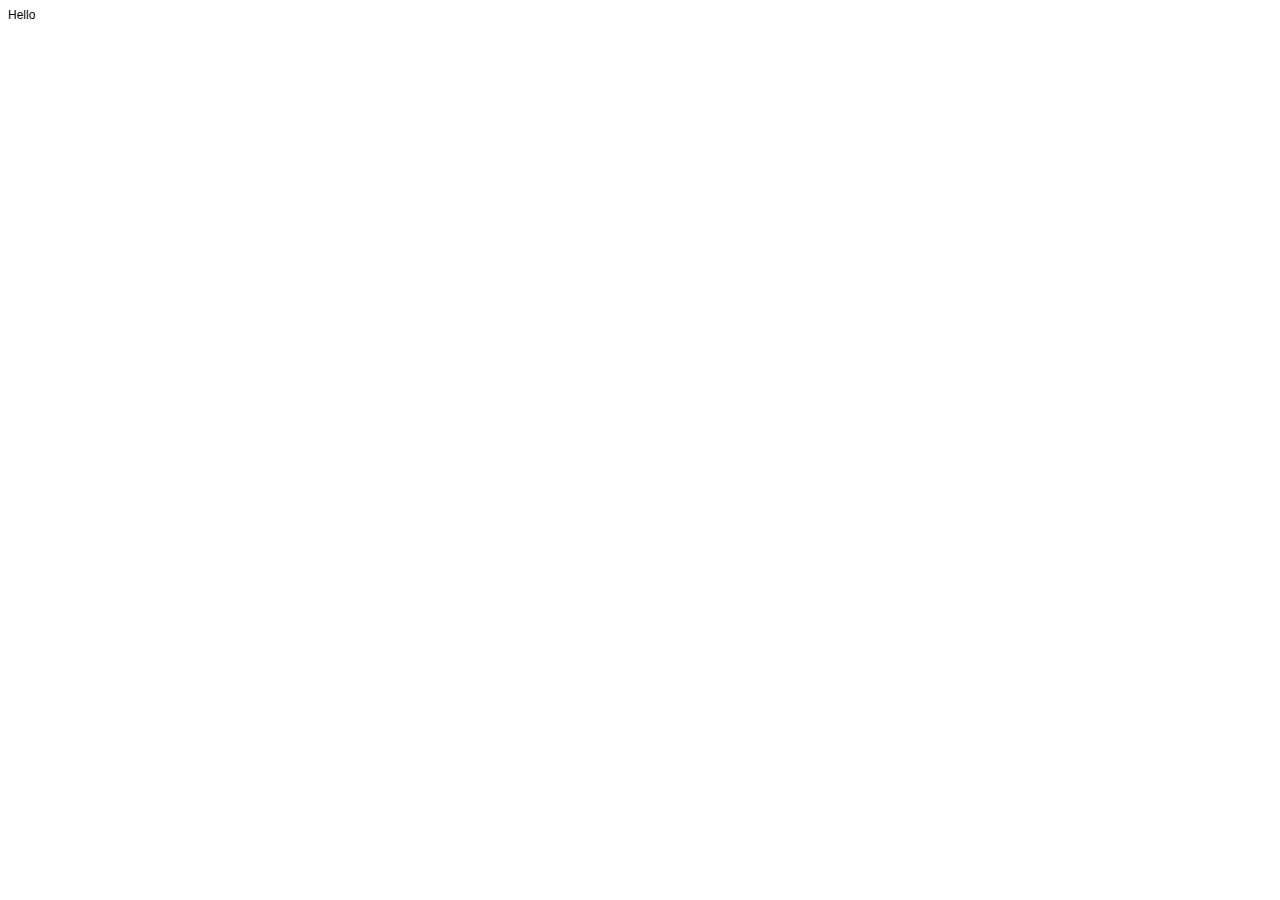
==== index.html @ a2839256 "Added hello" ====
<!DOCTYPE html PUBLIC "-//W3C//DTD HTML 4.01//EN" "http://www.w3.org/TR/html4/strict.dtd">
<html>
<head>
  <meta http-equiv="Content-Type" content="text/html; charset=utf-8">
  <meta http-equiv="Content-Style-Type" content="text/css">
  <title></title>
  <meta name="Generator" content="Cocoa HTML Writer">
  <meta name="CocoaVersion" content="1265.21">
  <style type="text/css">
    p.p1 {margin: 0.0px 0.0px 0.0px 0.0px; font: 12.0px Helvetica}
  </style>
</head>
<body>
<p class="p1">Hello</p>
</body>
</html>
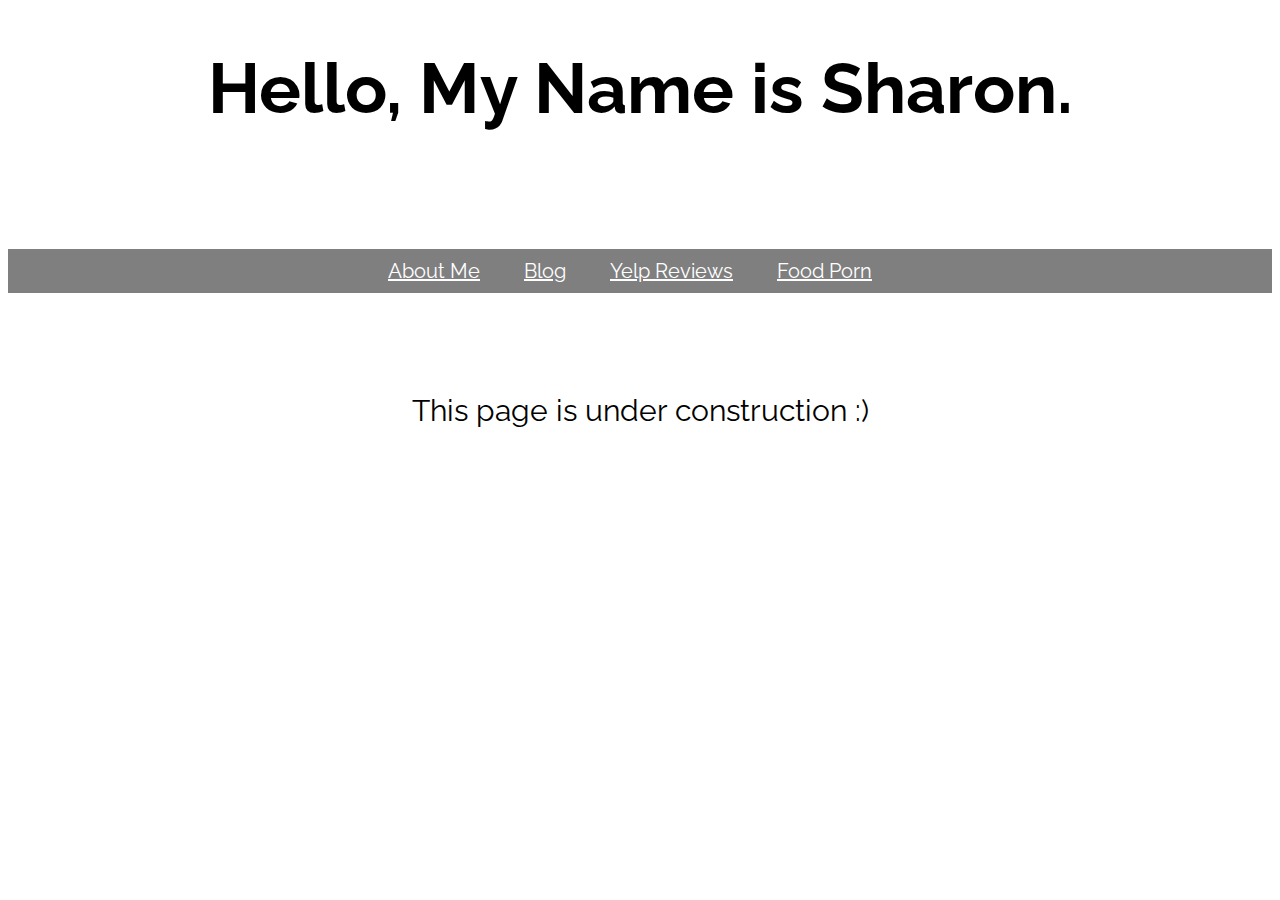
==== commit c163bc47: "The Big Version 1.0 aka under construction" ====
--- a/index.html
+++ b/index.html
@@ -1,16 +1,17 @@
 <!DOCTYPE html PUBLIC "-//W3C//DTD HTML 4.01//EN" "http://www.w3.org/TR/html4/strict.dtd">
-<html>
 <head>
-  <meta http-equiv="Content-Type" content="text/html; charset=utf-8">
-  <meta http-equiv="Content-Style-Type" content="text/css">
-  <title></title>
-  <meta name="Generator" content="Cocoa HTML Writer">
-  <meta name="CocoaVersion" content="1265.21">
-  <style type="text/css">
-    p.p1 {margin: 0.0px 0.0px 0.0px 0.0px; font: 12.0px Helvetica}
-  </style>
+<link href="css/index.css" rel="stylesheet">
+<link href='http://fonts.googleapis.com/css?family=Raleway' rel='stylesheet' type='text/css'>
 </head>
 <body>
-<p class="p1">Hello</p>
-</body>
-</html>
+  <header>
+    <h1>Hello, My Name is Sharon.</h1>
+    <ul>
+      <li><a href="#">About Me</a></li>
+      <li><a href="#">Blog</a></li>
+      <li><a href="#">Yelp Reviews</a></li>
+      <li><a href="#">Food Porn</a></li>
+    </ul>
+    <div>This page is under construction :)</div>
+  </header>
+</body>--- a/css/index.css
+++ b/css/index.css
@@ -0,0 +1,47 @@
+header {
+  text-align:center;
+  background-size: cover;
+  background-color: white;
+  color: black;
+  background: url("http://www.tacobell.com/static_files/TacoBell/StaticAssets/images/food/foodtypes/slider_tacos_fiery_2013.png");
+  background-repeat: no-repeat;
+  background-position: center;
+  }
+ul {
+  margin:120px 0px 0px 0px;
+  padding:10px;
+  background: rgba(0,0,0,0.5);
+  }
+li {
+  display: inline;
+  padding: 0px 30px 0px 10px;
+  }
+a {
+  color: white;
+  font-family: 'Raleway', sans-serif;
+  font-size: 20px;
+  }
+h1 {
+    font-size: 70px;
+    font-family: 'Raleway', sans-serif;
+  }
+img {
+    size: 50%;
+    margin: 40px 0px 0px 0px;
+    border: 7px solid white;
+    border-radius: 20px;
+  }
+div {
+	margin: 100px auto;
+	font-family: 'Raleway', sans-serif;
+	font-size: 30px;
+}
+@media (max-width: 900px) {
+      h1 {
+        font-size: 50px;
+        padding: 5px;
+      }
+      li {
+        padding: 5px;
+        display: block;
+      }
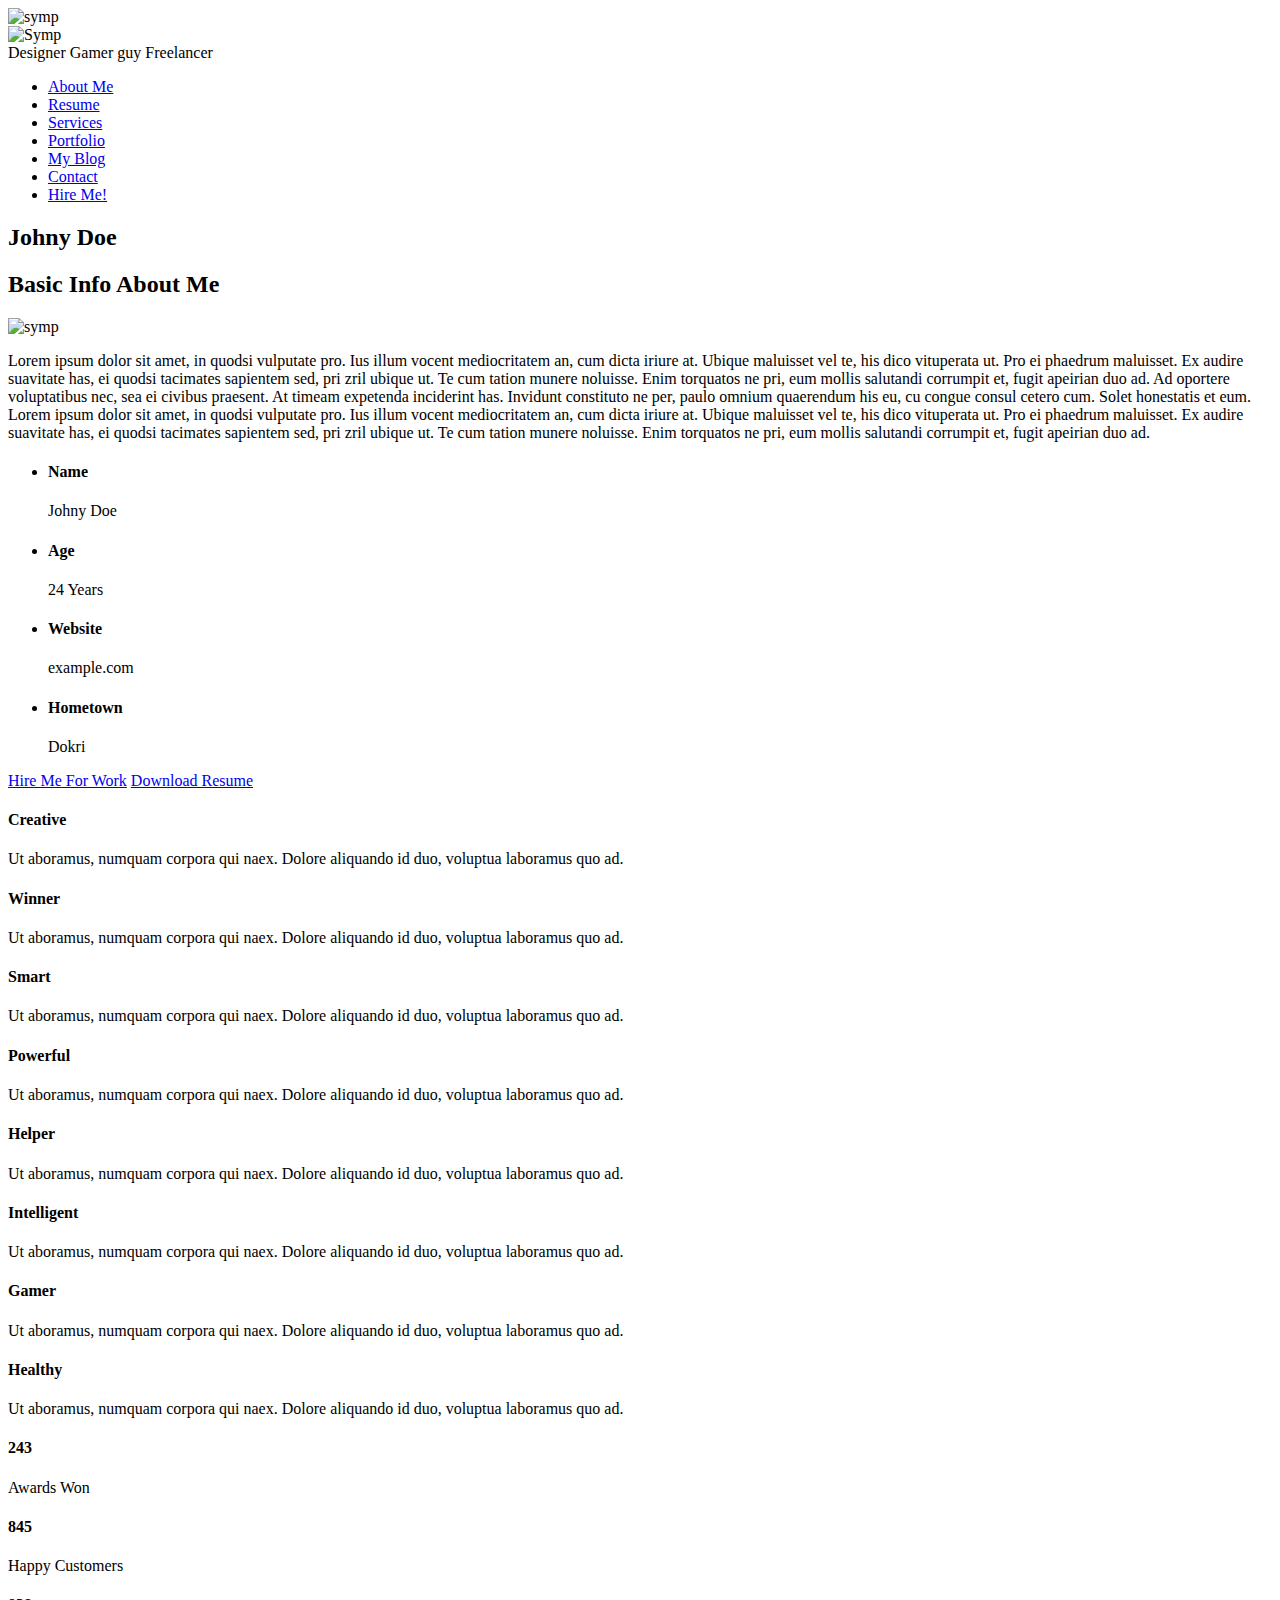
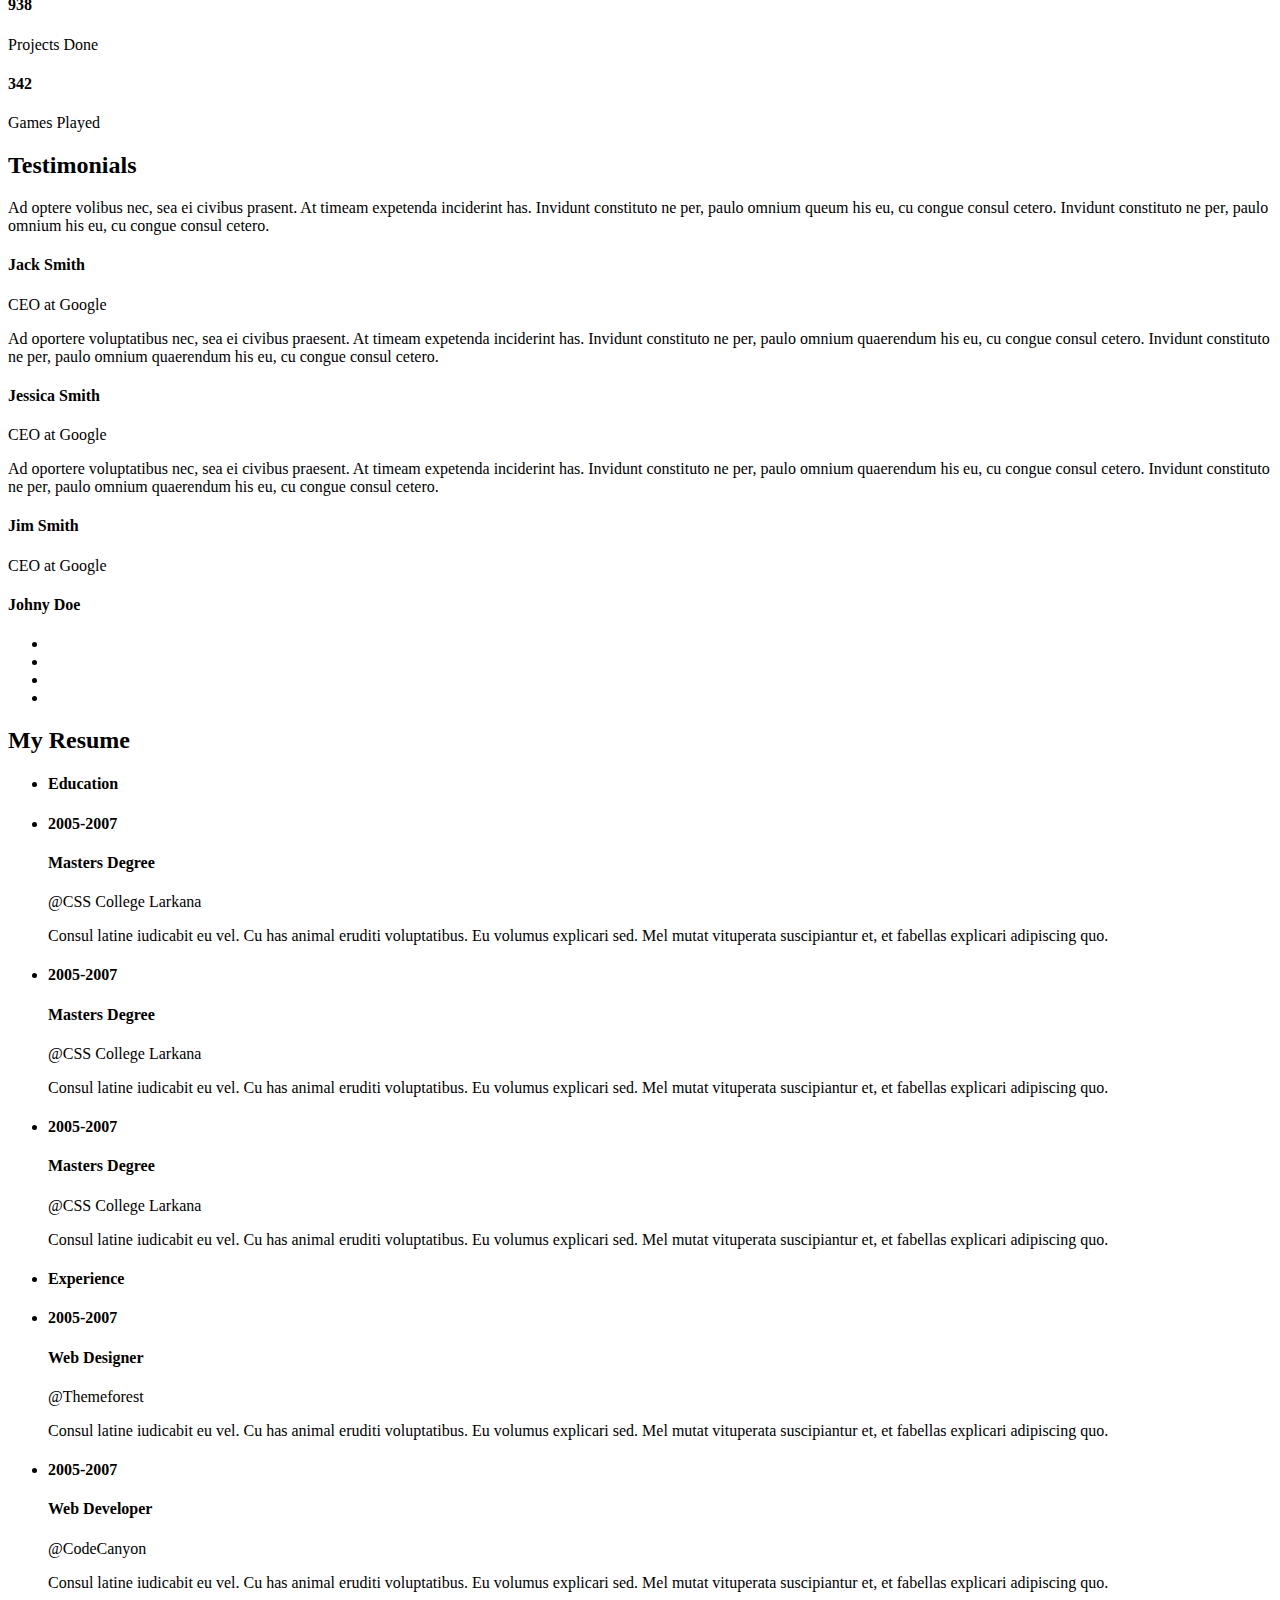
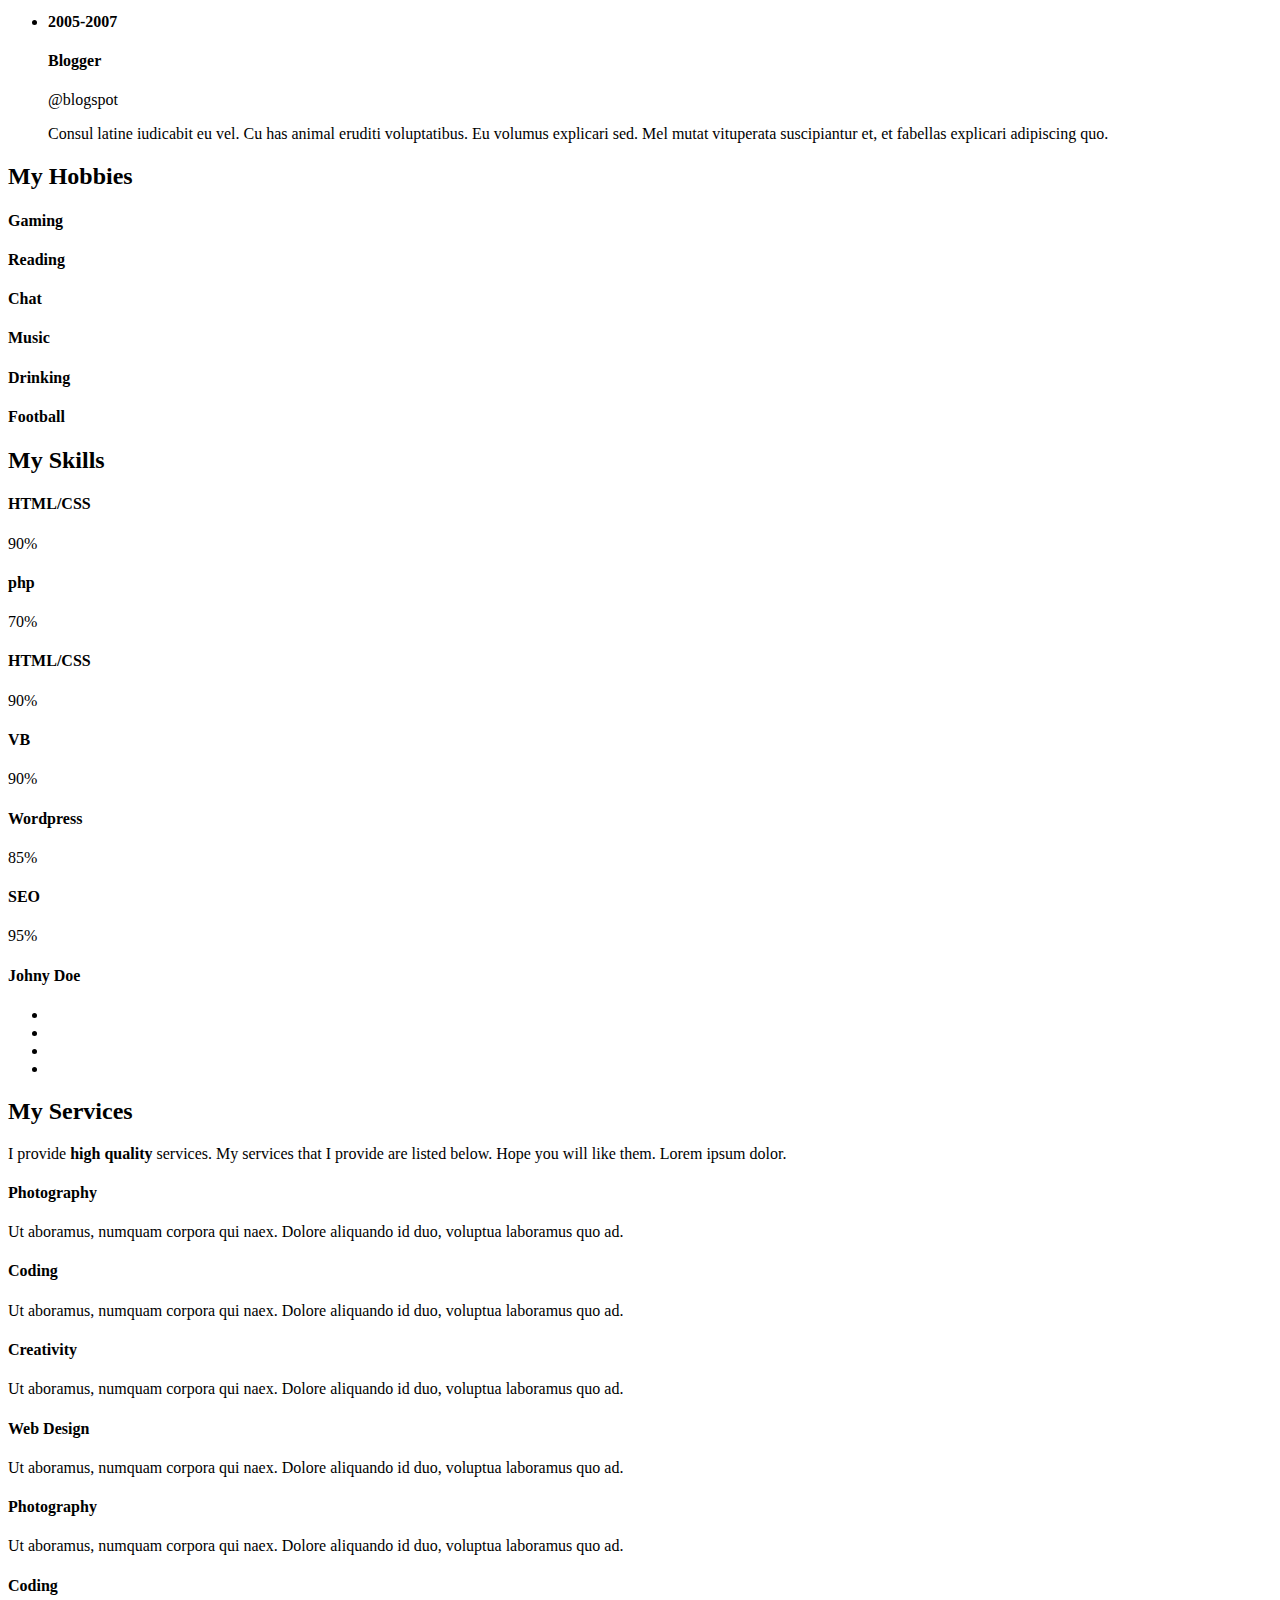
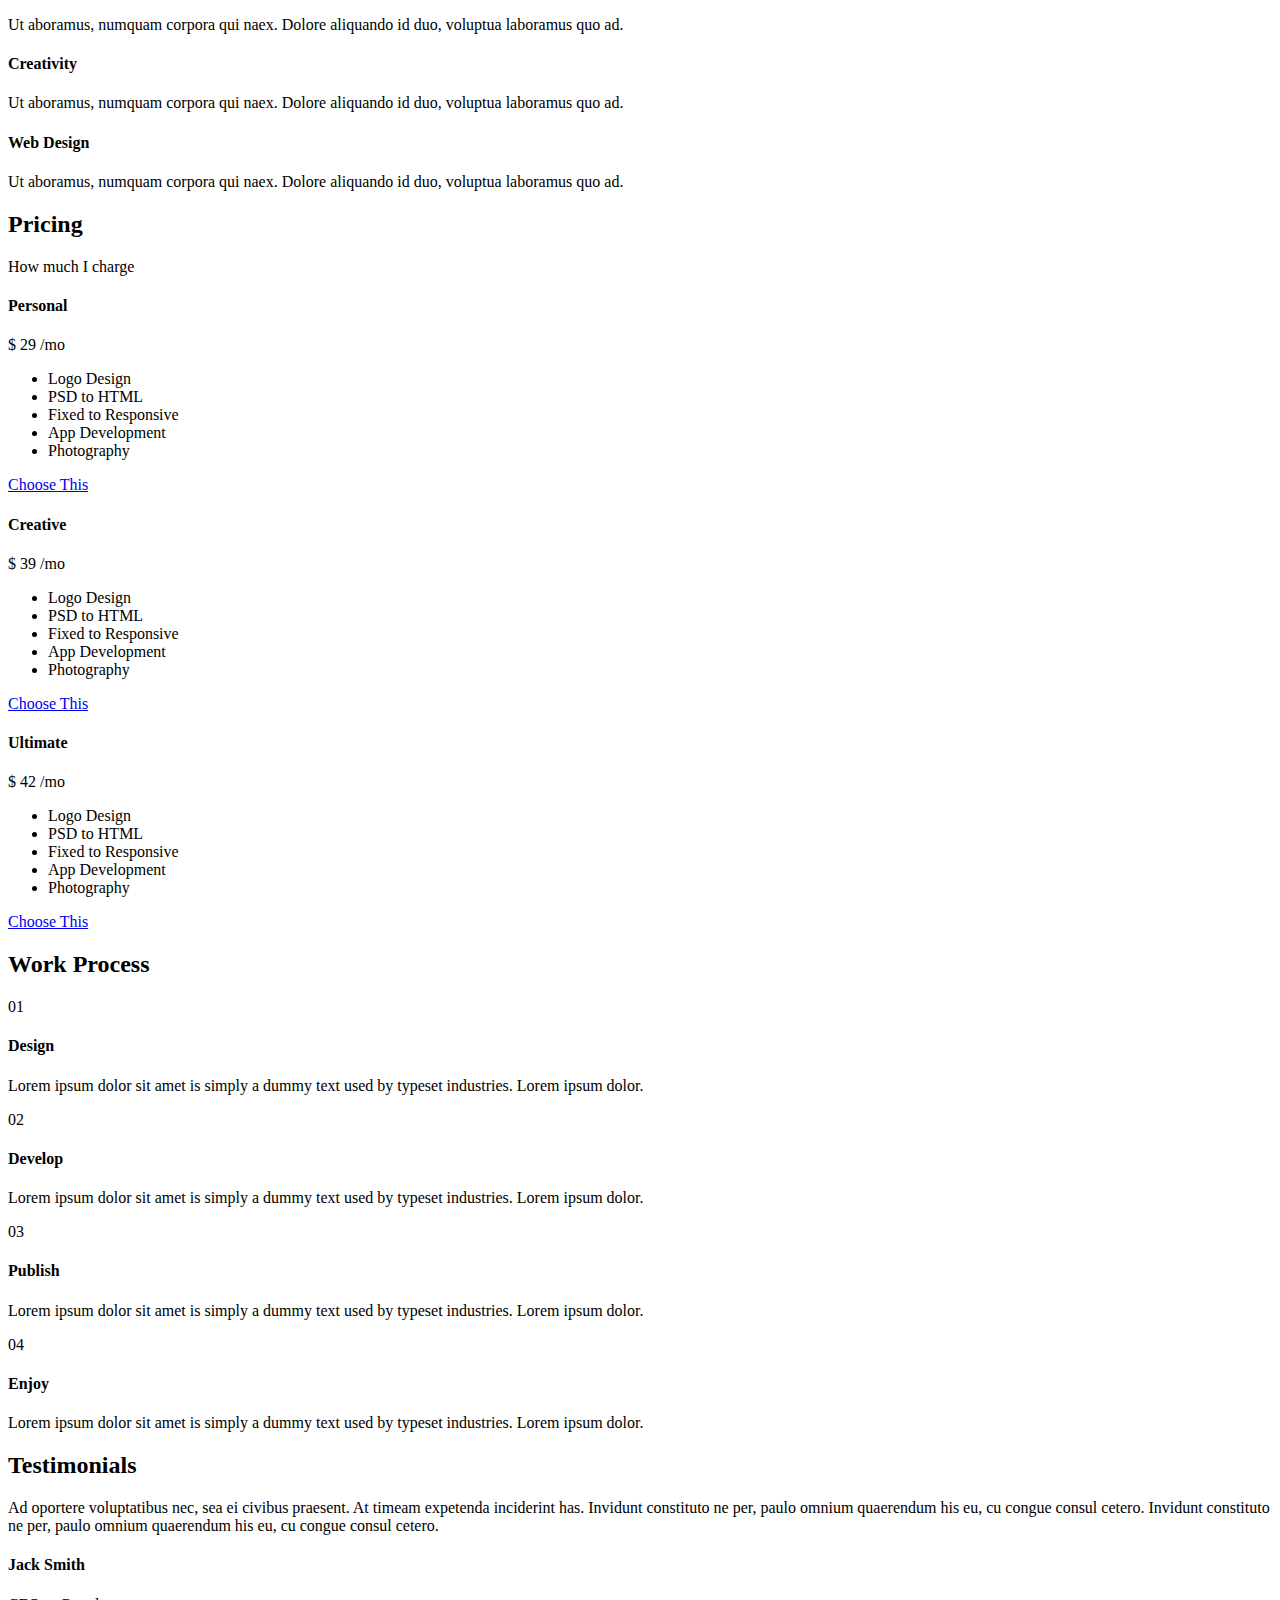
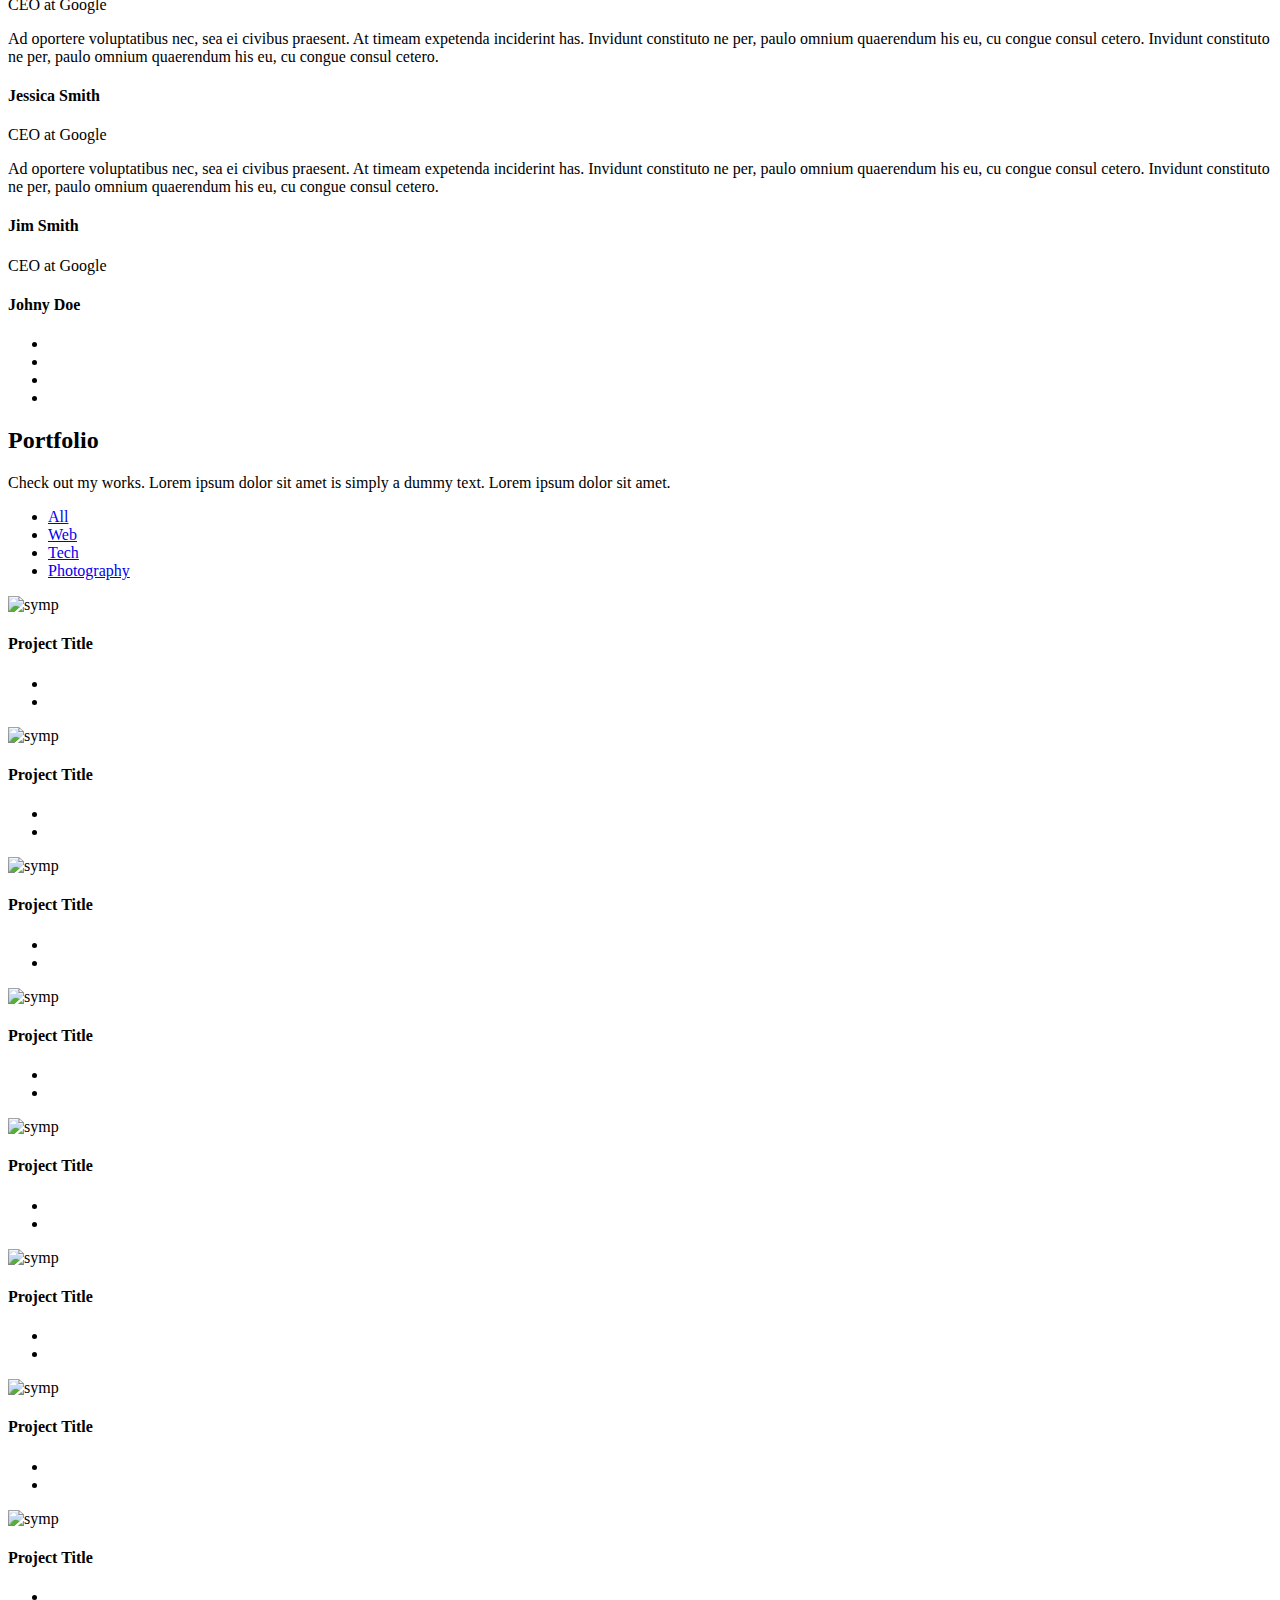
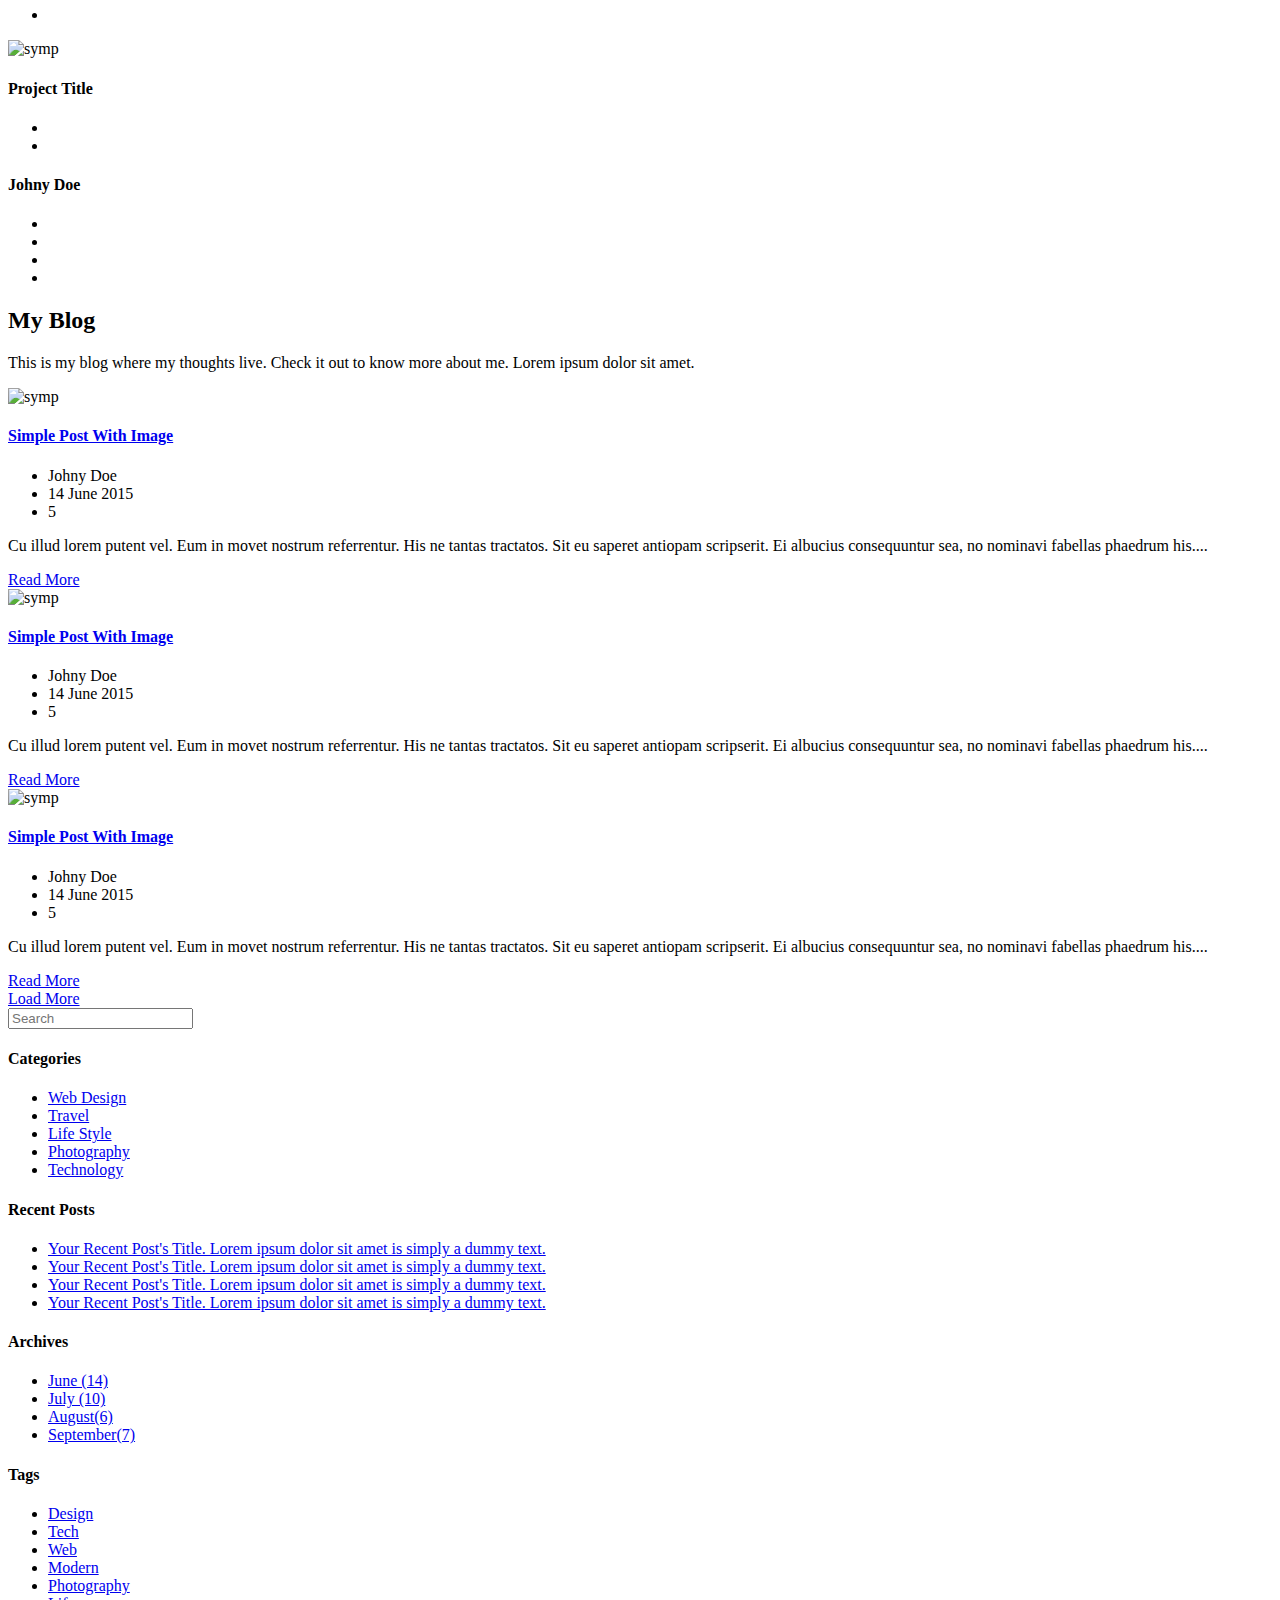
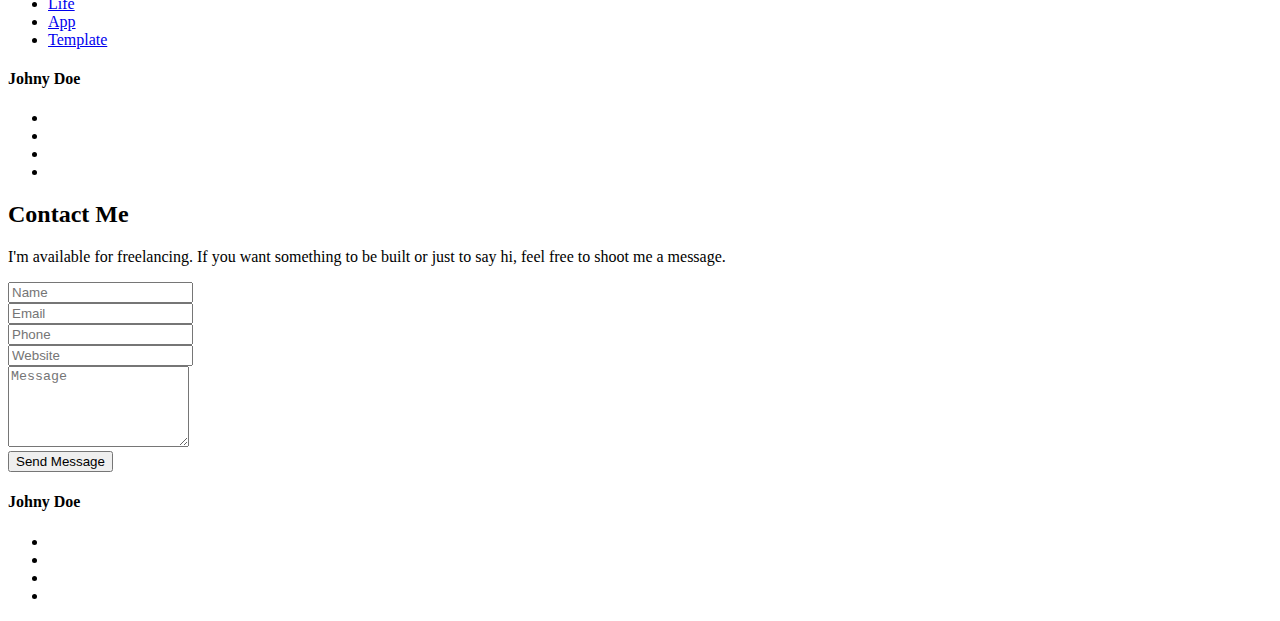
==== commit 349b5a23: "Add files via upload" ====
--- a/index.html
+++ b/index.html
@@ -1,17 +1,2586 @@
-<!DOCTYPE html PUBLIC "-//W3C//DTD HTML 4.01//EN" "http://www.w3.org/TR/html4/strict.dtd">
-<head>
-<link href="css/index.css" rel="stylesheet">
-<link href='http://fonts.googleapis.com/css?family=Raleway' rel='stylesheet' type='text/css'>
-</head>
-<body>
-  <header>
-    <h1>Hello, My Name is Sharon.</h1>
-    <ul>
-      <li><a href="#">About Me</a></li>
-      <li><a href="#">Blog</a></li>
-      <li><a href="#">Yelp Reviews</a></li>
-      <li><a href="#">Food Porn</a></li>
-    </ul>
-    <div>This page is under construction :)</div>
-  </header>
-</body>+<!DOCTYPE html>
+<html class='no-js' >
+	
+	<head>
+		<meta charset="utf-8">
+		<meta http-equiv="X-UA-Compatible" content="IE=edge">
+		<meta name="viewport" content="width=device-width, initial-scale=1">
+		<!-- The above 3 meta tags *must* come first in the head; any other head content must come *after* these tags -->
+	
+		
+		<title>Symp - Responsive One Page VCard/Resume HTML Template</title>
+		
+		<!--[if lt IE 9]>
+		  <script src="//html5shim.googlecode.com/svn/trunk/html5.js"></script>
+		<![endif]-->
+		
+		<link rel='stylesheet' type='text/css' href='bootstrap/css/bootstrap.min.css' >
+		<link rel='stylesheet' type='text/css' href='css/ionicons.min.css' >
+		
+		<link rel='stylesheet' type='text/css' href='css/owl.carousel.css' >
+		<link rel='stylesheet' type='text/css' href='css/owl.theme.css' >
+		<link rel='stylesheet' type='text/css' href='css/owl.transitions.css' >
+		<link rel='stylesheet' type='text/css' href='css/magnific-popup.css' >
+		<link rel='stylesheet' type='text/css' href='css/style.css' >
+		<link rel='stylesheet' type='text/css' href='css/color-default.css' >
+		
+		
+	</head>
+	
+	<body>
+		
+		<!--=============================================================================
+			Preloader
+		===============================================================================-->
+		<div id='preloader' >
+			<div class='loader' >
+				<img src='img/load.gif' alt='symp' >
+			</div>
+		</div>
+		
+		
+		
+		<!--=============================================================================
+			Main Wrapper
+		===============================================================================-->
+		<div id='wrapper' >
+			
+			<!--=============================================================================
+				Front Section
+			===============================================================================-->
+			<section class='front-section' >
+				
+				<div class='container' >
+					
+					
+					<div class='transition-mask' ></div>
+					
+					
+					<div class='front-person-img' >
+						
+						<!--person's image-->
+						<img src='img/man1.png' alt='Symp' >
+						<!--/person's image-->
+						
+					</div>
+					
+					<!--person's titles-->
+					<div class='front-person-titles' >
+						
+						<!--title1-->
+						<span class='t1' >
+							Designer
+						</span>
+						<!--/title1-->
+						
+						<!--title2-->
+						<span class='t2' >
+							Gamer guy
+						</span>
+						<!--/title2-->
+						
+						<!--title3-->
+						<span class='t3' >
+							Freelancer
+						</span>
+						<!--/title3-->
+						
+					</div>
+					<!--/person's titles-->
+					
+					<nav class='front-person-links' >
+						
+						<!--
+							navigation links, data-section attribute points towards the section with id to be opened. 
+						-->
+						
+						<ul>
+							
+							<li>
+								<a href='#' data-section='about' >About Me</a>
+							</li>
+							
+							<li>
+								<a href='#' data-section='resume' >Resume</a>
+							</li>
+							
+							<li>
+								<a href='#' data-section='services' >Services</a>
+							</li>
+							
+							<li>
+								<a href='#' data-section='portfolio' >Portfolio</a>
+							</li>
+							
+							<li>
+								<a href='#' data-section='blog' >My Blog</a>
+							</li>
+							
+							<li>
+								<a href='#' data-section='contact' >Contact</a>
+							</li>
+							
+							<li>
+								<a href='#' >Hire Me!</a>
+							</li>
+							
+						</ul>
+						
+					</nav>
+					
+					
+					
+					<div class='front-heading text-center' >
+						
+						<h2>
+							Johny Doe
+						</h2>
+						
+					
+						
+					</div>
+					
+					
+				</div>
+				
+			</section>
+			<!--=============================================================================
+				/Front Section
+			===============================================================================-->
+		
+			<!--=============================================================================
+				About Section
+			===============================================================================-->
+			<section id='about' class='about-section section' >
+				
+				<div class='basic-info section-block' >
+					
+					<div class='container' >
+					
+						<div class='section-header text-center' >
+							
+							<h2>Basic Info About Me</h2>
+							
+							<!--divider-->
+							<div class='divider-draft center' ></div>
+							<!--/divider-->
+							
+							
+						</div>
+						
+						<div class='row' >
+							
+							<div class='col-md-4' >
+								<div class='about-person-img' >
+									
+									<img src='img/man2.png' alt='symp'>
+									
+								</div>
+							
+							</div>
+							
+							
+							<div class='col-md-8 about-info' >
+								
+								
+								
+								
+								<p>
+									Lorem ipsum dolor sit amet, in quodsi vulputate pro. Ius illum vocent mediocritatem an, cum dicta iriure at. Ubique maluisset vel te, his dico vituperata ut. Pro ei phaedrum maluisset. Ex audire suavitate has, ei quodsi tacimates sapientem sed, pri zril ubique ut. Te cum tation munere noluisse. Enim torquatos ne pri, eum mollis salutandi corrumpit et, fugit apeirian duo ad. Ad oportere voluptatibus nec, sea ei civibus praesent. At timeam expetenda inciderint has. Invidunt constituto ne per, paulo omnium quaerendum his eu, cu congue consul cetero cum. Solet honestatis et eum. Lorem ipsum dolor sit amet, in quodsi vulputate pro. Ius illum vocent mediocritatem an, cum dicta iriure at. Ubique maluisset vel te, his dico vituperata ut. Pro ei phaedrum maluisset. Ex audire suavitate has, ei quodsi tacimates sapientem sed, pri zril ubique ut. Te cum tation munere noluisse. Enim torquatos ne pri, eum mollis salutandi corrumpit et, fugit apeirian duo ad.
+								</p>
+								
+								<div class='clearfix' ></div>
+								
+								
+								<ul class='info-list' >
+									
+									<li>
+										<div class='inner' >
+											<h4>Name</h4>
+											<p>Johny Doe</p>
+										</div>
+									</li>
+									<li>
+										<div class='inner' >
+											<h4>Age</h4>
+											<p>24 Years</p>
+										</div>
+									</li>
+									<li>
+										<div class='inner' >
+											<h4>Website</h4>
+											<p>example.com</p>
+										</div>
+									</li>
+									<li>
+										<div class='inner' >
+											<h4>Hometown</h4>
+											<p>Dokri</p>
+										</div>
+									</li>
+									
+									
+									
+								</ul>
+								
+								<a href='#' class='symp-btn' >Hire Me For Work</a>
+								
+								<a href='#' class='symp-btn link-btn' ><i class='ion-ios-download' ></i>Download Resume</a>
+								
+							</div>
+						
+							
+						
+						</div>
+						
+						
+						
+						
+					</div>
+					
+					
+				</div>
+				
+				<div class='about-icons section-block' >
+					
+					<div class='container' >
+						
+						<div class='row' >
+							
+							<div class='col-md-3' >
+								<div class='service' >
+									
+									<div class='icon' >
+										<i class='ion-ios-lightbulb' ></i>
+									</div>
+									
+									<div class='content' >
+										
+										<h4>Creative</h4>
+										
+										<p>
+											Ut aboramus, numquam corpora qui naex. Dolore aliquando id duo, voluptua laboramus quo ad.
+										</p>
+										
+									</div>
+									
+								</div>
+							</div>
+							
+							<div class='col-md-3' >
+								<div class='service' >
+									
+									<div class='icon' >
+										<i class='ion-trophy' ></i>
+									</div>
+									
+									<div class='content' >
+										
+										<h4>Winner</h4>
+										
+										<p>
+											Ut aboramus, numquam corpora qui naex. Dolore aliquando id duo, voluptua laboramus quo ad.
+										</p>
+										
+									</div>
+									
+								</div>
+							</div>
+							
+							<div class='col-md-3' >
+								<div class='service' >
+									
+									<div class='icon' >
+										<i class='ion-ios-glasses' ></i>
+									</div>
+									
+									<div class='content' >
+										
+										<h4>Smart</h4>
+										
+										<p>
+											Ut aboramus, numquam corpora qui naex. Dolore aliquando id duo, voluptua laboramus quo ad.
+										</p>
+										
+									</div>
+									
+								</div>
+							</div>
+							
+							<div class='col-md-3' >
+								<div class='service' >
+									
+									<div class='icon' >
+										<i class='ion-ios-bolt' ></i>
+									</div>
+									
+									<div class='content' >
+										
+										<h4>Powerful</h4>
+										
+										<p>
+											Ut aboramus, numquam corpora qui naex. Dolore aliquando id duo, voluptua laboramus quo ad.
+										</p>
+										
+									</div>
+									
+								</div>
+							</div>
+							
+							
+							
+							<div class='col-md-3' >
+								<div class='service' >
+									
+									<div class='icon' >
+										<i class='ion-help-buoy' ></i>
+									</div>
+									
+									<div class='content' >
+										
+										<h4>Helper</h4>
+										
+										<p>
+											Ut aboramus, numquam corpora qui naex. Dolore aliquando id duo, voluptua laboramus quo ad.
+										</p>
+										
+									</div>
+									
+								</div>
+							</div>
+							
+							<div class='col-md-3' >
+								<div class='service' >
+									
+									<div class='icon' >
+										<i class='ion-happy' ></i>
+									</div>
+									
+									<div class='content' >
+										
+										<h4>Intelligent</h4>
+										
+										<p>
+											Ut aboramus, numquam corpora qui naex. Dolore aliquando id duo, voluptua laboramus quo ad.
+										</p>
+										
+									</div>
+									
+								</div>
+							</div>
+							
+							<div class='col-md-3' >
+								<div class='service' >
+									
+									<div class='icon' >
+										<i class='ion-ios-game-controller-b' ></i>
+									</div>
+									
+									<div class='content' >
+										
+										<h4>Gamer</h4>
+										
+										<p>
+											Ut aboramus, numquam corpora qui naex. Dolore aliquando id duo, voluptua laboramus quo ad.
+										</p>
+										
+									</div>
+									
+								</div>
+							</div>
+							
+							<div class='col-md-3' >
+								<div class='service' >
+									
+									<div class='icon' >
+										<i class='ion-ios-pulse-strong' ></i>
+									</div>
+									
+									<div class='content' >
+										
+										<h4>Healthy</h4>
+										
+										<p>
+											Ut aboramus, numquam corpora qui naex. Dolore aliquando id duo, voluptua laboramus quo ad.
+										</p>
+										
+									</div>
+									
+								</div>
+							</div>
+							
+							
+							
+							
+						</div>
+						
+						
+					</div>
+				</div>
+				
+				<div class='funfacts-block section-block' data-stellar-background-ratio='.2' >
+					
+					<div class='container' >
+						
+						<div class='row' >
+							
+							<div class='col-md-3 col-sm-6 funfact' >
+								<div class='content' >
+									<h4>243</h4>
+									<p>Awards Won</p>
+								</div>
+							</div>
+							
+							<div class='col-md-3 col-sm-6 funfact' >
+								<div class='content' >
+									<h4>845</h4>
+									<p>Happy Customers</p>
+								</div>
+							</div>
+							
+							<div class='col-md-3 col-sm-6 funfact' >
+								<div class='content' >
+									<h4>938</h4>
+									<p>Projects Done</p>
+								</div>
+							</div>
+							
+							<div class='col-md-3 col-sm-6 funfact' >
+								<div class='content' >
+									<h4>342</h4>
+									<p>Games Played</p>
+								</div>
+							</div>
+							
+						</div>
+						
+					</div>
+					
+				</div>
+				
+				<div class='testimonials-block section-block' >
+					<div class='container' >
+					
+						<div class='section-header text-center' >
+							
+							<h2 class='animate text-over-block' >Testimonials</h2>
+							
+							
+							<!--divider-->
+							<div class='divider-draft center' ></div>
+							<!--/divider-->
+							
+							
+						</div>
+						
+						<div class='row' >
+							
+							<div class='col-md-8 col-md-offset-2' >
+								
+								<div class='testimonials-slider' >
+									
+									<div class='testimonial' >
+										<p>
+											
+											Ad optere volibus nec, sea ei civibus prasent. At timeam expetenda inciderint has. Invidunt constituto ne per, paulo omnium queum his eu, cu congue consul cetero. Invidunt constituto ne per, paulo omnium his eu, cu congue consul cetero.
+										
+										</p>
+										
+										<div class='author' >
+											<h4>Jack Smith</h4>
+											<p>CEO at Google</p>
+										</div>
+									</div>
+									
+									<div class='testimonial' >
+										<p>
+											Ad oportere voluptatibus nec, sea ei civibus praesent. At timeam expetenda inciderint has. Invidunt constituto ne per, paulo omnium quaerendum his eu, cu congue consul cetero. Invidunt constituto ne per, paulo omnium quaerendum his eu, cu congue consul cetero.
+										</p>
+										
+										<div class='author' >
+											<h4>Jessica Smith</h4>
+											<p>CEO at Google</p>
+										</div>
+									</div>
+									
+									<div class='testimonial' >
+										<p>
+											Ad oportere voluptatibus nec, sea ei civibus praesent. At timeam expetenda inciderint has. Invidunt constituto ne per, paulo omnium quaerendum his eu, cu congue consul cetero. Invidunt constituto ne per, paulo omnium quaerendum his eu, cu congue consul cetero.
+										</p>
+										
+										<div class='author' >
+											<h4>Jim Smith</h4>
+											<p>CEO at Google</p>
+										</div>
+									</div>
+									
+									
+									
+									
+								</div>
+								
+							</div>
+							
+						</div>
+					
+					</div>
+				</div>
+				
+				<div class='footer bg-lightgray section-block' >
+					
+					<div class='container' >
+						
+						<div class='row' >
+							
+							<div class='col-xs-6 text-left' >
+								<h4>Johny Doe</h4>
+							</div>
+							
+							<div class='col-xs-6 text-right' >
+								<ul class='footer-social' >
+									<li>
+										<a href='#' >
+											<i class='ion-social-facebook' ></i>
+										</a>
+									</li>
+									<li>
+										<a href='#' >
+											<i class='ion-social-twitter' ></i>
+										</a>
+									</li>
+									<li>
+										<a href='#' >
+											<i class='ion-social-pinterest' ></i>
+										</a>
+									</li>
+									<li>
+										<a href='#' >
+											<i class='ion-social-dribbble' ></i>
+										</a>
+									</li>
+								</ul>
+							</div>
+							
+						</div>
+						
+						
+					</div>
+					
+				</div>
+				
+				
+			</section>
+			<!--=============================================================================
+				/About Section
+			===============================================================================-->
+			
+			<!--=============================================================================
+				Resume Section
+			===============================================================================-->
+			<section id='resume' class='resume-section section' >
+				
+				<div class='container' >
+					<div class='row' >
+						<div class='col-md-6 col-md-offset-3' >
+							<div class='section-header text-center' >
+								
+								<h2 class='animate text-over-block' >My Resume</h2>
+								
+								<!--divider-->
+								<div class='divider-draft center' ></div>
+								<!--/divider-->
+								
+								
+							</div>
+						</div>
+					</div>
+				</div>
+				
+				<div class='timeline-block section-block' >
+					<div class='container' >
+						<ul class='timeline' >
+							
+							<li class='timeline-header' >
+								<h4>Education</h4>
+							</li>
+							
+							<li>
+								
+								<div class='timeline-desc' >
+									
+									<h4>2005-2007</h4>
+									
+								</div>
+								
+								<div class='timeline-content' >
+									
+									<h4>Masters Degree</h4>
+									<span>@CSS College Larkana</span>
+									
+									<p>
+										Consul latine iudicabit eu vel. Cu has animal eruditi voluptatibus. Eu volumus explicari sed. Mel mutat vituperata suscipiantur et, et fabellas explicari adipiscing quo.
+									</p>
+									
+								</div>
+								
+							</li>
+							
+							<li class='inverse' >
+								
+								<div class='timeline-desc' >
+									
+									<h4>2005-2007</h4>
+									
+								</div>
+								
+								<div class='timeline-content' >
+									
+									<h4>Masters Degree</h4>
+									<span>@CSS College Larkana</span>
+									
+									<p>
+										Consul latine iudicabit eu vel. Cu has animal eruditi voluptatibus. Eu volumus explicari sed. Mel mutat vituperata suscipiantur et, et fabellas explicari adipiscing quo.
+									</p>
+									
+								</div>
+								
+							</li>
+							
+							<li>
+								
+								<div class='timeline-desc' >
+									
+									<h4>2005-2007</h4>
+									
+								</div>
+								
+								<div class='timeline-content' >
+									
+									<h4>Masters Degree</h4>
+									<span>@CSS College Larkana</span>
+									
+									<p>
+										Consul latine iudicabit eu vel. Cu has animal eruditi voluptatibus. Eu volumus explicari sed. Mel mutat vituperata suscipiantur et, et fabellas explicari adipiscing quo.
+									</p>
+									
+								</div>
+								
+							</li>
+							
+							
+							<li class='timeline-header' >
+								<h4>Experience</h4>
+							</li>
+							
+							
+							<li>
+								
+								<div class='timeline-desc' >
+									
+									<h4>2005-2007</h4>
+									
+								</div>
+								
+								<div class='timeline-content' >
+									
+									<h4>Web Designer</h4>
+									<span>@Themeforest</span>
+									
+									<p>
+										Consul latine iudicabit eu vel. Cu has animal eruditi voluptatibus. Eu volumus explicari sed. Mel mutat vituperata suscipiantur et, et fabellas explicari adipiscing quo.
+									</p>
+									
+								</div>
+								
+							</li>
+							
+							<li class='inverse' >
+								
+								<div class='timeline-desc' >
+									
+									<h4>2005-2007</h4>
+									
+								</div>
+								
+								<div class='timeline-content' >
+									
+									<h4>Web Developer</h4>
+									<span>@CodeCanyon</span>
+									
+									<p>
+										Consul latine iudicabit eu vel. Cu has animal eruditi voluptatibus. Eu volumus explicari sed. Mel mutat vituperata suscipiantur et, et fabellas explicari adipiscing quo.
+									</p>
+									
+								</div>
+								
+							</li>
+							
+							<li>
+								
+								<div class='timeline-desc' >
+									
+									<h4>2005-2007</h4>
+									
+								</div>
+								
+								<div class='timeline-content' >
+									
+									<h4>Blogger</h4>
+									<span>@blogspot</span>
+									
+									<p>
+										Consul latine iudicabit eu vel. Cu has animal eruditi voluptatibus. Eu volumus explicari sed. Mel mutat vituperata suscipiantur et, et fabellas explicari adipiscing quo.
+									</p>
+									
+								</div>
+								
+							</li>
+							
+							
+						</ul>
+					</div>
+				</div>
+				
+				<div class='hobbies-block bg-lightgray section-block' >
+					<div class='container' >
+						
+						<div class='section-header text-center' >
+							<h2 class='animate text-over-block' >My Hobbies</h2>
+							<!--divider-->
+							<div class='divider-draft center' ></div>
+							<!--/divider-->
+						</div>
+						
+						<div class='row' >
+							
+							<div class='col-md-2 col-sm-4 col-xs-6' >
+								
+								<div class='hobby' >
+									
+									<div class='icon' >
+										<i class='ion-ios-game-controller-b' ></i>
+									</div>
+									
+									<h4>Gaming</h4>
+									
+								</div>
+								
+							</div>
+							
+							<div class='col-md-2 col-sm-4 col-xs-6' >
+								
+								<div class='hobby' >
+									
+									<div class='icon' >
+										<i class='ion-ios-book' ></i>
+									</div>
+									
+									<h4>Reading</h4>
+									
+								</div>
+								
+							</div>
+							
+							<div class='col-md-2 col-sm-4 col-xs-6' >
+								
+								<div class='hobby' >
+									
+									<div class='icon' >
+										<i class='ion-ios-chatboxes' ></i>
+									</div>
+									
+									<h4>Chat</h4>
+									
+								</div>
+								
+							</div>
+							
+							<div class='col-md-2 col-sm-4 col-xs-6' >
+								
+								<div class='hobby' >
+									
+									<div class='icon' >
+										<i class='ion-ios-musical-notes' ></i>
+									</div>
+									
+									<h4>Music</h4>
+									
+								</div>
+								
+							</div>
+							
+							<div class='col-md-2 col-sm-4 col-xs-6' >
+								
+								<div class='hobby' >
+									
+									<div class='icon' >
+										<i class='ion-beer' ></i>
+									</div>
+									
+									<h4>Drinking</h4>
+									
+								</div>
+								
+							</div>
+							
+							<div class='col-md-2 col-sm-4 col-xs-6' >
+								
+								<div class='hobby' >
+									
+									<div class='icon' >
+										<i class='ion-ios-football' ></i>
+									</div>
+									
+									<h4>Football</h4>
+									
+								</div>
+								
+							</div>
+							
+							
+							
+						</div>
+						
+						
+						
+					</div>
+				</div>
+				
+				<div class='skills-block section-block' >
+					
+					<div class='container' >
+					
+						<div class='section-header text-center' >
+							<h2 class='animate text-over-block' >My Skills</h2>
+							
+							<!--divider-->
+							<div class='divider-draft center' ></div>
+							<!--/divider-->
+							
+						</div>
+						
+						
+						<div class='row' >
+							
+							<div class='col-md-6' >
+								
+								<div class='skill' >
+									
+									<h4>HTML/CSS</h4>
+									
+									<div class='skill-bar' data-percent='90' >
+										<div class='bar' >
+											<div class='percent' >90%</div>
+										</div>
+									</div>
+									
+								</div>
+								
+								<div class='skill' >
+									
+									<h4>php</h4>
+									
+									<div class='skill-bar' data-percent='70' >
+										<div class='bar' >
+											<div class='percent' >70%</div>
+										</div>
+									</div>
+									
+								</div>
+								
+								<div class='skill' >
+									
+									<h4>HTML/CSS</h4>
+									
+									<div class='skill-bar' data-percent='90' >
+										<div class='bar' >
+											<div class='percent' >90%</div>
+										</div>
+									</div>
+									
+								</div>
+								
+								
+								
+							</div>
+							
+							<div class='col-md-6' >
+								
+								<div class='skill' >
+									
+									<h4>VB</h4>
+									
+									<div class='skill-bar' data-percent='90' >
+										<div class='bar' >
+											<div class='percent' >90%</div>
+										</div>
+									</div>
+									
+								</div>
+								
+								<div class='skill' >
+									
+									<h4>Wordpress</h4>
+									
+									<div class='skill-bar' data-percent='85' >
+										<div class='bar' >
+											<div class='percent' >85%</div>
+										</div>
+									</div>
+									
+								</div>
+								
+								<div class='skill' >
+									
+									<h4>SEO</h4>
+									
+									<div class='skill-bar' data-percent='95' >
+										<div class='bar' >
+											<div class='percent' >95%</div>
+										</div>
+									</div>
+									
+								</div>
+								
+								
+								
+							</div>
+							
+							
+							
+						</div>
+						
+					</div>
+					
+				</div>
+				
+				<div class='footer bg-lightgray section-block' >
+					
+					<div class='container' >
+						
+						<div class='row' >
+							
+							<div class='col-xs-6 text-left' >
+								<h4>Johny Doe</h4>
+							</div>
+							
+							<div class='col-xs-6 text-right' >
+								<ul class='footer-social' >
+									<li>
+										<a href='#' >
+											<i class='ion-social-facebook' ></i>
+										</a>
+									</li>
+									<li>
+										<a href='#' >
+											<i class='ion-social-twitter' ></i>
+										</a>
+									</li>
+									<li>
+										<a href='#' >
+											<i class='ion-social-pinterest' ></i>
+										</a>
+									</li>
+									<li>
+										<a href='#' >
+											<i class='ion-social-dribbble' ></i>
+										</a>
+									</li>
+								</ul>
+							</div>
+							
+						</div>
+						
+						
+					</div>
+					
+				</div>
+				
+				
+			</section>
+			<!--=============================================================================
+				/Resume Section
+			===============================================================================-->
+			
+			
+			<!--=============================================================================
+				Services Section
+			===============================================================================-->
+			<section id='services' class='services-section section' >
+				
+				<div class='container' >
+					<div class='row' >
+						<div class='col-md-6 col-md-offset-3' >
+							<div class='section-header main-title text-center' >
+								
+								<h2 class='animate text-over-block' >My Services</h2>
+								
+								<!--divider-->
+								<div class='divider-draft center' ></div>
+								<!--/divider-->
+								
+								<p>
+									I provide <b>high quality</b> services. My services that I provide are listed below. Hope you will like them. Lorem ipsum dolor.
+								</p>
+								
+							</div>
+						</div>
+					</div>
+				</div>
+				
+				<div class='services-block section-block' >
+					
+					<div class='container' >
+						
+						<div class='row' >
+							
+							<div class='col-md-3' >
+								<div class='service' >
+									<div class='icon' >
+										<i class='ion-ios-camera' ></i>
+									</div>
+									
+									<div class='content' >
+										
+										<h4>Photography</h4>
+										
+										<p>
+											Ut aboramus, numquam corpora qui naex. Dolore aliquando id duo, voluptua laboramus quo ad.
+										</p>
+										
+									</div>
+								</div>
+							</div>
+							
+							<div class='col-md-3' >
+								<div class='service' >
+									<div class='icon' >
+										<i class='ion-code' ></i>
+									</div>
+									
+									<div class='content' >
+										
+										<h4>Coding</h4>
+										
+										<p>
+											Ut aboramus, numquam corpora qui naex. Dolore aliquando id duo, voluptua laboramus quo ad.
+										</p>
+										
+									</div>
+								</div>
+							</div>
+							
+							<div class='col-md-3' >
+								<div class='service' >
+									<div class='icon' >
+										<i class='ion-ios-lightbulb' ></i>
+									</div>
+									
+									<div class='content' >
+										
+										<h4>Creativity</h4>
+										
+										<p>
+											Ut aboramus, numquam corpora qui naex. Dolore aliquando id duo, voluptua laboramus quo ad.
+										</p>
+										
+									</div>
+								</div>
+							</div>
+							
+							<div class='col-md-3' >
+								<div class='service' >
+									<div class='icon' >
+										<i class='ion-ios-monitor' ></i>
+									</div>
+									
+									<div class='content' >
+										
+										<h4>Web Design</h4>
+										
+										<p>
+											Ut aboramus, numquam corpora qui naex. Dolore aliquando id duo, voluptua laboramus quo ad.
+										</p>
+										
+									</div>
+								</div>
+							</div>
+							
+						</div>
+						
+						<div class='row' >
+							
+							<div class='col-md-3' >
+								<div class='service' >
+									<div class='icon' >
+										<i class='ion-ios-camera' ></i>
+									</div>
+									
+									<div class='content' >
+										
+										<h4>Photography</h4>
+										
+										<p>
+											Ut aboramus, numquam corpora qui naex. Dolore aliquando id duo, voluptua laboramus quo ad.
+										</p>
+										
+									</div>
+								</div>
+							</div>
+							
+							<div class='col-md-3' >
+								<div class='service' >
+									<div class='icon' >
+										<i class='ion-code' ></i>
+									</div>
+									
+									<div class='content' >
+										
+										<h4>Coding</h4>
+										
+										<p>
+											Ut aboramus, numquam corpora qui naex. Dolore aliquando id duo, voluptua laboramus quo ad.
+										</p>
+										
+									</div>
+								</div>
+							</div>
+							
+							<div class='col-md-3' >
+								<div class='service' >
+									<div class='icon' >
+										<i class='ion-ios-lightbulb' ></i>
+									</div>
+									
+									<div class='content' >
+										
+										<h4>Creativity</h4>
+										
+										<p>
+											Ut aboramus, numquam corpora qui naex. Dolore aliquando id duo, voluptua laboramus quo ad.
+										</p>
+										
+									</div>
+								</div>
+							</div>
+							
+							<div class='col-md-3' >
+								<div class='service' >
+									<div class='icon' >
+										<i class='ion-ios-monitor' ></i>
+									</div>
+									
+									<div class='content' >
+										
+										<h4>Web Design</h4>
+										
+										<p>
+											Ut aboramus, numquam corpora qui naex. Dolore aliquando id duo, voluptua laboramus quo ad.
+										</p>
+										
+									</div>
+								</div>
+							</div>
+							
+						</div>
+						
+					</div>
+					
+				</div>
+				
+				<div class='pricing-block section-block' >
+					<div class='container' >
+						
+						<div class='section-header text-center' >
+							<h2 class='animate text-over-block' >Pricing</h2>
+							<!--divider-->
+							<div class='divider-draft center' ></div>
+							<!--/divider-->
+							<p>
+								How much I charge
+							</p>
+						</div>
+						
+						<div class='row' >
+							
+							<div class='col-md-4 text-center' >
+								
+								<div class='pricing-table' >
+									
+									<div class='header' >
+										
+										<h4>Personal</h4>
+										
+										<div class='price' >
+											<span class='currency' >$</span>
+											<span class='amount' >29</span>
+											<span class='period' >/mo</span>
+										</div>
+										
+										
+									</div>
+									
+									<ul class='table-items' >
+										
+										<li>
+											Logo Design
+										</li>
+										<li>
+											PSD to HTML
+										</li>
+										<li>
+											Fixed to Responsive
+										</li>
+										<li>
+											App Development
+										</li>
+										<li>
+											Photography
+										</li>
+										
+									</ul>
+									
+									<a href='#' class='table-btn' >
+										Choose This
+									</a>
+									
+								</div>
+								
+							</div>
+							
+							<div class='col-md-4 text-center' >
+								
+								<div class='pricing-table' >
+									
+									<div class='header' >
+										
+										<h4>Creative</h4>
+										
+										<div class='price' >
+											<span class='currency' >$</span>
+											<span class='amount' >39</span>
+											<span class='period' >/mo</span>
+										</div>
+										
+									</div>
+									
+									<ul class='table-items' >
+										
+										<li>
+											Logo Design
+										</li>
+										<li>
+											PSD to HTML
+										</li>
+										<li>
+											Fixed to Responsive
+										</li>
+										<li>
+											App Development
+										</li>
+										<li>
+											Photography
+										</li>
+										
+									</ul>
+									
+									<a href='#' class='table-btn' >
+										Choose This
+									</a>
+									
+								</div>
+								
+							</div>
+							
+							<div class='col-md-4 text-center' >
+								
+								<div class='pricing-table' >
+									
+									<div class='header' >
+										
+										<h4>Ultimate</h4>
+										
+										<div class='price' >
+											<span class='currency' >$</span>
+											<span class='amount' >42</span>
+											<span class='period' >/mo</span>
+										</div>
+										
+										
+									</div>
+									
+									<ul class='table-items' >
+										
+										<li>
+											Logo Design
+										</li>
+										<li>
+											PSD to HTML
+										</li>
+										<li>
+											Fixed to Responsive
+										</li>
+										<li>
+											App Development
+										</li>
+										<li>
+											Photography
+										</li>
+										
+									</ul>
+									
+									<a href='#' class='table-btn' >
+										Choose This
+									</a>
+									
+								</div>
+								
+							</div>
+							
+						</div>
+						
+					</div>
+				</div>
+				
+				<div class='process-block bg-lightgray section-block' >
+					<div class='container' >
+						
+						<div class='section-header text-center' >
+							<h2>Work Process</h2>
+							<!--divider-->
+							<div class='divider-draft center' ></div>
+							<!--/divider-->
+						</div>
+						
+						<div class='row' >
+							
+							<div class='col-md-3' >
+								
+								<div class='process' >
+									
+									<div class='number' >
+										<span>01</span>
+									</div>
+									
+									<div class='content' >
+										
+										<h4>Design</h4>
+										
+										<p>
+											Lorem ipsum dolor sit amet is simply a dummy text used by typeset industries. Lorem ipsum dolor.
+										</p>
+										
+									</div>
+									
+								</div>
+								
+							</div>
+							
+							<div class='col-md-3' >
+								
+								<div class='process' >
+									
+									<div class='number' >
+										<span>02</span>
+									</div>
+									
+									<div class='content' >
+										
+										<h4>Develop</h4>
+										
+										<p>
+											Lorem ipsum dolor sit amet is simply a dummy text used by typeset industries. Lorem ipsum dolor.
+										</p>
+										
+									</div>
+									
+								</div>
+								
+							</div>
+							
+							<div class='col-md-3' >
+								
+								<div class='process' >
+									
+									<div class='number' >
+										<span>03</span>
+									</div>
+									
+									<div class='content' >
+										
+										<h4>Publish</h4>
+										
+										<p>
+											Lorem ipsum dolor sit amet is simply a dummy text used by typeset industries. Lorem ipsum dolor.
+										</p>
+										
+									</div>
+									
+								</div>
+								
+							</div>
+							
+							<div class='col-md-3' >
+								
+								<div class='process last' >
+									
+									<div class='number' >
+										<span>04</span>
+									</div>
+									
+									<div class='content' >
+										
+										<h4>Enjoy</h4>
+										
+										<p>
+											Lorem ipsum dolor sit amet is simply a dummy text used by typeset industries. Lorem ipsum dolor.
+										</p>
+										
+									</div>
+									
+								</div>
+								
+							</div>
+							
+							
+							
+						</div>
+						
+					</div>
+				</div>
+				
+				<div class='testimonials-block section-block' >
+					<div class='container' >
+					
+						<div class='section-header text-center' >
+							
+							<h2 class='animate text-over-block' >Testimonials</h2>
+								
+							<!--divider-->
+							<div class='divider-draft center' ></div>
+							<!--/divider-->
+							
+							
+						</div>
+						
+						<div class='row' >
+							
+							<div class='col-md-8 col-md-offset-2' >
+								
+								<div class='testimonials-slider' >
+									
+									<div class='testimonial' >
+										<p>
+											Ad oportere voluptatibus nec, sea ei civibus praesent. At timeam expetenda inciderint has. Invidunt constituto ne per, paulo omnium quaerendum his eu, cu congue consul cetero. Invidunt constituto ne per, paulo omnium quaerendum his eu, cu congue consul cetero.
+										</p>
+										
+										<div class='author' >
+											<h4>Jack Smith</h4>
+											<p>CEO at Google</p>
+										</div>
+									</div>
+									
+									<div class='testimonial' >
+										<p>
+											Ad oportere voluptatibus nec, sea ei civibus praesent. At timeam expetenda inciderint has. Invidunt constituto ne per, paulo omnium quaerendum his eu, cu congue consul cetero. Invidunt constituto ne per, paulo omnium quaerendum his eu, cu congue consul cetero.
+										</p>
+										
+										<div class='author' >
+											<h4>Jessica Smith</h4>
+											<p>CEO at Google</p>
+										</div>
+									</div>
+									
+									<div class='testimonial' >
+										<p>
+											Ad oportere voluptatibus nec, sea ei civibus praesent. At timeam expetenda inciderint has. Invidunt constituto ne per, paulo omnium quaerendum his eu, cu congue consul cetero. Invidunt constituto ne per, paulo omnium quaerendum his eu, cu congue consul cetero.
+										</p>
+										
+										<div class='author' >
+											<h4>Jim Smith</h4>
+											<p>CEO at Google</p>
+										</div>
+									</div>
+									
+									
+									
+									
+								</div>
+								
+							</div>
+							
+						</div>
+					
+					</div>
+				</div>
+				
+				<div class='footer bg-lightgray section-block' >
+					
+					<div class='container' >
+						
+						<div class='row' >
+							
+							<div class='col-xs-6 text-left' >
+								<h4>Johny Doe</h4>
+							</div>
+							
+							<div class='col-xs-6 text-right' >
+								<ul class='footer-social' >
+									<li>
+										<a href='#' >
+											<i class='ion-social-facebook' ></i>
+										</a>
+									</li>
+									<li>
+										<a href='#' >
+											<i class='ion-social-twitter' ></i>
+										</a>
+									</li>
+									<li>
+										<a href='#' >
+											<i class='ion-social-pinterest' ></i>
+										</a>
+									</li>
+									<li>
+										<a href='#' >
+											<i class='ion-social-dribbble' ></i>
+										</a>
+									</li>
+								</ul>
+							</div>
+							
+						</div>
+						
+						
+					</div>
+					
+				</div>
+				
+				
+			</section>
+			<!--=============================================================================
+				/Services Section
+			===============================================================================-->
+			
+			
+			<!--=============================================================================
+				Portfolio Section
+			===============================================================================-->
+			<section id='portfolio' class='portfolio-section section' >
+				
+				<div class='portfolio-block section-block' >
+					
+					<div class='container' >
+					
+						<div class='row' >
+							<div class='col-md-6 col-md-offset-3' >
+								
+								<div class='section-header text-center' >
+								
+									<h2 class='animate text-over-block' >Portfolio</h2>
+									
+									<!--divider-->
+									<div class='divider-draft center' ></div>
+									<!--/divider-->
+									
+									<p>
+										Check out my works. Lorem ipsum dolor sit amet is simply a dummy text. Lorem ipsum dolor sit amet.
+									</p>
+								
+								</div>
+								
+							</div>
+						</div>
+						
+						<div id='portfolio-filters' >
+							<ul>
+								<li>
+									<a href='#' data-group='all' class='active' >All</a>
+								</li>
+								<li>
+									<a href='#' data-group='web' >Web</a>
+								</li>
+								<li>
+									<a href='#' data-group='tech' >Tech</a>
+								</li>
+								<li>
+									<a href='#' data-group='photography' >Photography</a>
+								</li>
+							</ul>
+						</div>
+						
+						<div id='portfolio-grid' class='portfolio-items' >
+							
+							<div class='item' data-groups='["all","web","photography"]' >
+								<div class='inner' >
+									
+									<img alt='symp' src='img/portfolio/1.jpg' >
+									
+									<div class='caption' >
+										
+										<div class='caption-inner' >
+										
+											<h4>Project Title</h4>
+											
+											<ul class='links' >
+												
+												<li>
+													<a href='work.html' >
+														<i class='ion-ios-plus-empty' ></i>
+													</a>
+												</li>
+												
+												<li>
+													<a href='img/portfolio/1.jpg' class='image-link' >
+														<i class='ion-ios-search' ></i>
+													</a>
+												</li>
+												
+											</ul>
+										
+										</div>
+										
+										
+									</div>
+									
+								</div>
+							</div>
+							
+							<div class='item' data-groups='["all","photography","tech"]' >
+								<div class='inner' >
+									
+									<img alt='symp' src='img/portfolio/2.jpg' >
+									
+									<div class='caption' >
+										
+										<div class='caption-inner' >
+										
+											<h4>Project Title</h4>
+											
+											<ul class='links' >
+												
+												<li>
+													<a href='work.html' >
+														<i class='ion-ios-plus-empty' ></i>
+													</a>
+												</li>
+												
+												<li>
+													<a href='img/portfolio/2.jpg' class='image-link' >
+														<i class='ion-ios-search' ></i>
+													</a>
+												</li>
+												
+											</ul>
+										
+										</div>
+										
+										
+									</div>
+									
+								</div>
+							</div>
+							
+							<div class='item' data-groups='["all","web","tech"]' >
+								<div class='inner' >
+									
+									<img alt='symp' src='img/portfolio/3.jpg' >
+									
+									<div class='caption' >
+										
+										<div class='caption-inner' >
+										
+											<h4>Project Title</h4>
+											
+											<ul class='links' >
+												
+												<li>
+													<a href='work.html' >
+														<i class='ion-ios-plus-empty' ></i>
+													</a>
+												</li>
+												
+												<li>
+													<a href='img/portfolio/3.jpg' class='image-link' >
+														<i class='ion-ios-search' ></i>
+													</a>
+												</li>
+												
+											</ul>
+										
+										</div>
+										
+										
+									</div>
+									
+								</div>
+							</div>
+							
+							<div class='item' data-groups='["all","web"]' >
+								<div class='inner' >
+									
+									<img alt='symp' src='img/portfolio/4.jpg' >
+									
+									<div class='caption' >
+										
+										<div class='caption-inner' >
+										
+											<h4>Project Title</h4>
+											
+											<ul class='links' >
+												
+												<li>
+													<a href='work.html' >
+														<i class='ion-ios-plus-empty' ></i>
+													</a>
+												</li>
+												
+												<li>
+													<a href='img/portfolio/4.jpg' class='image-link' >
+														<i class='ion-ios-search' ></i>
+													</a>
+												</li>
+												
+											</ul>
+										
+										</div>
+										
+										
+									</div>
+									
+								</div>
+							</div>
+							
+							<div class='item' data-groups='["all","tech"]' >
+								<div class='inner' >
+									
+									<img alt='symp' src='img/portfolio/5.jpg' >
+									
+									<div class='caption' >
+										
+										<div class='caption-inner' >
+										
+											<h4>Project Title</h4>
+											
+											<ul class='links' >
+												
+												<li>
+													<a href='work.html' >
+														<i class='ion-ios-plus-empty' ></i>
+													</a>
+												</li>
+												
+												<li>
+													<a href='img/portfolio/5.jpg' class='image-link' >
+														<i class='ion-ios-search' ></i>
+													</a>
+												</li>
+												
+											</ul>
+										
+										</div>
+										
+										
+									</div>
+									
+								</div>
+							</div>
+							
+							<div class='item' data-groups='["all","photography"]' >
+								<div class='inner' >
+									
+									<img alt='symp' src='img/portfolio/6.jpg' >
+									
+									<div class='caption' >
+										
+										<div class='caption-inner' >
+										
+											<h4>Project Title</h4>
+											
+											<ul class='links' >
+												
+												<li>
+													<a href='work.html' >
+														<i class='ion-ios-plus-empty' ></i>
+													</a>
+												</li>
+												
+												<li>
+													<a href='img/portfolio/6.jpg' class='image-link' >
+														<i class='ion-ios-search' ></i>
+													</a>
+												</li>
+												
+											</ul>
+										
+										</div>
+										
+										
+									</div>
+									
+								</div>
+							</div>
+							
+							<div class='item' data-groups='["all","web"]' >
+								<div class='inner' >
+									
+									<img alt='symp' src='img/portfolio/7.jpg' >
+									
+									<div class='caption' >
+										
+										<div class='caption-inner' >
+										
+											<h4>Project Title</h4>
+											
+											<ul class='links' >
+												
+												<li>
+													<a href='work.html' >
+														<i class='ion-ios-plus-empty' ></i>
+													</a>
+												</li>
+												
+												<li>
+													<a href='img/portfolio/7.jpg' class='image-link' >
+														<i class='ion-ios-search' ></i>
+													</a>
+												</li>
+												
+											</ul>
+										
+										</div>
+										
+										
+									</div>
+									
+								</div>
+							</div>
+							
+							<div class='item' data-groups='["all","tech"]' >
+								<div class='inner' >
+									
+									<img alt='symp' src='img/portfolio/8.jpg' >
+									
+									<div class='caption' >
+										
+										<div class='caption-inner' >
+										
+											<h4>Project Title</h4>
+											
+											<ul class='links' >
+												
+												<li>
+													<a href='work.html' >
+														<i class='ion-ios-plus-empty' ></i>
+													</a>
+												</li>
+												
+												<li>
+													<a href='img/portfolio/8.jpg' class='image-link' >
+														<i class='ion-ios-search' ></i>
+													</a>
+												</li>
+												
+											</ul>
+										
+										</div>
+										
+										
+									</div>
+									
+								</div>
+							</div>
+							
+							<div class='item' data-groups='["all","photography"]' >
+								<div class='inner' >
+									
+									<img alt='symp' src='img/portfolio/9.jpg' >
+									
+									<div class='caption' >
+										
+										<div class='caption-inner' >
+										
+											<h4>Project Title</h4>
+											
+											<ul class='links' >
+												
+												<li>
+													<a href='work.html' >
+														<i class='ion-ios-plus-empty' ></i>
+													</a>
+												</li>
+												
+												<li>
+													<a href='img/portfolio/9.jpg' class='image-link' >
+														<i class='ion-ios-search' ></i>
+													</a>
+												</li>
+												
+											</ul>
+										
+										</div>
+										
+										
+									</div>
+									
+								</div>
+							</div>
+							
+							
+							
+						</div>
+						
+					</div>
+					
+				</div>
+				
+				<div class='footer bg-lightgray section-block' >
+					
+					<div class='container' >
+						
+						<div class='row' >
+							
+							<div class='col-xs-6 text-left' >
+								<h4>Johny Doe</h4>
+							</div>
+							
+							<div class='col-xs-6 text-right' >
+								<ul class='footer-social' >
+									<li>
+										<a href='#' >
+											<i class='ion-social-facebook' ></i>
+										</a>
+									</li>
+									<li>
+										<a href='#' >
+											<i class='ion-social-twitter' ></i>
+										</a>
+									</li>
+									<li>
+										<a href='#' >
+											<i class='ion-social-pinterest' ></i>
+										</a>
+									</li>
+									<li>
+										<a href='#' >
+											<i class='ion-social-dribbble' ></i>
+										</a>
+									</li>
+								</ul>
+							</div>
+							
+						</div>
+						
+						
+					</div>
+					
+				</div>
+				
+			</section>
+			<!--=============================================================================
+				/Portfolio Section
+			===============================================================================-->
+			
+			
+			<!--=============================================================================
+				Blog Section
+			===============================================================================-->
+			<section id='blog' class='blog-section section' >
+				
+				<div class='container' >
+					
+					<div class='row' >
+						
+						<div class='col-md-6 col-md-offset-3' >
+							<div class='section-header text-center' >
+								
+								<h2>My Blog</h2>
+								
+								<!--divider-->
+								<div class='divider-draft center' ></div>
+								<!--/divider-->
+								
+								<p>
+									This is my blog where my thoughts live. Check it out to know more about me. Lorem ipsum dolor sit amet.
+								</p>
+								
+							</div>
+						</div>
+						
+					</div>
+					
+				</div>
+			
+				<div class='posts-block section-block' >
+					
+					<div class='container' >
+						
+						<div class='row' >
+							
+							<div class='col-md-8' >
+								
+								<div class='post' >
+									
+									<div class='media' >
+										<img alt='symp' src='img/bg2.jpg' >
+									</div>
+									
+									<div class='content' >
+										
+										<h4>
+											<a href='post.html' >
+												Simple Post With Image
+											</a>
+										</h4>
+										
+										<ul class='post-icons' >
+											
+											<li>
+												<i class='ion-ios-person' ></i>
+												<span>Johny Doe</span>
+											</li>
+											
+											<li>
+												<i class='ion-ios-clock' ></i>
+												<span>14 June 2015</span>
+											</li>
+											
+											<li>
+												<i class='ion-ios-chatbubble' ></i>
+												<span>5</span>
+											</li>
+											
+											
+											
+										</ul>
+										
+										<p>
+											Cu illud lorem putent vel. Eum in movet nostrum referrentur. His ne tantas tractatos. Sit eu saperet antiopam scripserit. Ei albucius consequuntur sea, no nominavi fabellas phaedrum his....
+										</p>
+										
+										<a href='post.html' class='read-more' >
+											Read More
+											<i class='ion-ios-arrow-thin-right' ></i>
+										</a>
+										
+									</div>
+									
+								</div>
+								
+								<div class='post' >
+									
+									<div class='media' >
+										<img alt='symp' src='img/bg2.jpg' >
+									</div>
+									
+									<div class='content' >
+										
+										<h4>
+											<a href='post.html' >
+												Simple Post With Image
+											</a>
+										</h4>
+										
+										<ul class='post-icons' >
+											
+											<li>
+												<i class='ion-ios-person' ></i>
+												<span>Johny Doe</span>
+											</li>
+											
+											<li>
+												<i class='ion-ios-clock' ></i>
+												<span>14 June 2015</span>
+											</li>
+											
+											<li>
+												<i class='ion-ios-chatbubble' ></i>
+												<span>5</span>
+											</li>
+											
+											
+											
+										</ul>
+										
+										<p>
+											Cu illud lorem putent vel. Eum in movet nostrum referrentur. His ne tantas tractatos. Sit eu saperet antiopam scripserit. Ei albucius consequuntur sea, no nominavi fabellas phaedrum his....
+										</p>
+										
+										<a href='post.html' class='read-more' >
+											Read More
+											<i class='ion-ios-arrow-thin-right' ></i>
+										</a>
+										
+									</div>
+									
+								</div>
+								
+								<div class='post' >
+									
+									<div class='media' >
+										<img alt='symp' src='img/bg2.jpg' >
+									</div>
+									
+									<div class='content' >
+										
+										<h4>
+											<a href='post.html' >
+												Simple Post With Image
+											</a>
+										</h4>
+										
+										<ul class='post-icons' >
+											
+											<li>
+												<i class='ion-ios-person' ></i>
+												<span>Johny Doe</span>
+											</li>
+											
+											<li>
+												<i class='ion-ios-clock' ></i>
+												<span>14 June 2015</span>
+											</li>
+											
+											<li>
+												<i class='ion-ios-chatbubble' ></i>
+												<span>5</span>
+											</li>
+											
+											
+											
+										</ul>
+										
+										<p>
+											Cu illud lorem putent vel. Eum in movet nostrum referrentur. His ne tantas tractatos. Sit eu saperet antiopam scripserit. Ei albucius consequuntur sea, no nominavi fabellas phaedrum his....
+										</p>
+										
+										<a href='post.html' class='read-more' >
+											Read More
+											<i class='ion-ios-arrow-thin-right' ></i>
+										</a>
+										
+									</div>
+									
+								</div>
+								
+								<div class='post-more' >
+									<a href='#' class='more-link' >
+										Load More
+									</a>
+								</div>
+								
+							</div>
+							
+							<div class='col-md-4' >
+								
+								<div class='sidebar' >
+									
+									<div class='sidebar-widget' >
+										
+										<div class='search-box' >
+											
+											<input type='text' placeholder='Search' class='search-input' >
+											
+											<a class='search-btn' href='#' >
+												<i class='ion-ios-search' ></i>
+											</a>
+											
+										</div>
+										
+									</div>
+									
+									<div class='sidebar-widget' >
+										<div class='categories-widget' >
+										
+											<div class='widget-header' >
+												<h4>
+													<i class='ion-ios-folder' ></i> Categories
+												</h4>
+											</div>
+											
+											<ul class='sidebar-list' >
+												
+												<li>
+													<a href='#' >Web Design</a>
+												</li>
+												
+												<li>
+													<a href='#' >Travel</a>
+												</li>
+												
+												<li>
+													<a href='#' >Life Style</a>
+												</li>
+												
+												<li>
+													<a href='#' >Photography</a>
+												</li>
+												
+												<li>
+													<a href='#' >Technology</a>
+												</li>
+												
+												
+												
+											</ul>
+										
+										</div>
+									</div>
+									
+									<div class='sidebar-widget' >
+										
+										<div class='widget-header' >
+											<h4>
+												<i class='ion-document' ></i>
+												Recent Posts
+											</h4>
+										</div>
+										
+										
+											<ul class='sidebar-list' >
+												
+												<li>
+													<a href='#' >
+														Your Recent Post's Title. Lorem ipsum dolor sit amet is simply a dummy text.
+													</a>
+												</li>
+												
+												<li>
+													<a href='#' >
+														Your Recent Post's Title. Lorem ipsum dolor sit amet is simply a dummy text.
+													</a>
+												</li>
+												
+												<li>
+													<a href='#' >
+														Your Recent Post's Title. Lorem ipsum dolor sit amet is simply a dummy text.
+													</a>
+												</li>
+												
+												<li>
+													<a href='#' >
+														Your Recent Post's Title. Lorem ipsum dolor sit amet is simply a dummy text.
+													</a>
+												</li>
+												
+												
+												
+											</ul>
+										
+										
+									</div>
+									
+									<div class='sidebar-widget' >
+										<div class='widget-header' >
+											
+											<h4>
+												<i class='ion-archive' ></i>
+												Archives
+											</h4>
+											
+											<ul class='sidebar-list' >
+												
+												<li>
+													<a href='#' >
+														June (14)
+													</a>
+												</li>
+												
+												<li>
+													<a href='#' >
+														July (10)
+													</a>
+												</li>
+												
+												<li>
+													<a href='#' >
+														August(6)
+													</a>
+												</li>
+												
+												
+												<li>
+													<a href='#' >
+														September(7)
+													</a>
+												</li>
+												
+												
+											
+											</ul>
+											
+										</div>
+									</div>
+									
+									<div class='sidebar-widget' >
+										<div class='widget-header' >
+											<h4>
+												<i class='ion-ios-pricetag' ></i>
+												Tags
+											</h4>
+										</div>
+										
+										<ul class='sidebar-list list-inline' >
+											<li>
+												<a href='#' >Design</a>
+											</li>
+											<li>
+												<a href='#' >Tech</a>
+											</li>
+											<li>
+												<a href='#' >Web</a>
+											</li>
+											<li>
+												<a href='#' >Modern</a>
+											</li>
+											<li>
+												<a href='#' >Photography</a>
+											</li>
+											<li>
+												<a href='#' >Life</a>
+											</li>
+											<li>
+												<a href='#' >App</a>
+											</li>
+											<li>
+												<a href='#' >Template</a>
+											</li>
+											
+										</ul>
+										
+									</div>
+									
+								</div>
+								
+							</div>
+							
+						
+						</div>
+						
+					</div>
+					
+				</div>
+				
+				
+				<div class='footer bg-lightgray section-block' >
+					
+					<div class='container' >
+						
+						<div class='row' >
+							
+							<div class='col-xs-6 text-left' >
+								<h4>Johny Doe</h4>
+							</div>
+							
+							<div class='col-xs-6 text-right' >
+								<ul class='footer-social' >
+									<li>
+										<a href='#' >
+											<i class='ion-social-facebook' ></i>
+										</a>
+									</li>
+									<li>
+										<a href='#' >
+											<i class='ion-social-twitter' ></i>
+										</a>
+									</li>
+									<li>
+										<a href='#' >
+											<i class='ion-social-pinterest' ></i>
+										</a>
+									</li>
+									<li>
+										<a href='#' >
+											<i class='ion-social-dribbble' ></i>
+										</a>
+									</li>
+								</ul>
+							</div>
+							
+						</div>
+						
+						
+					</div>
+					
+				</div>
+				
+				
+			</section>
+			<!--=============================================================================
+				/Blog Section
+			===============================================================================-->
+			
+			
+			<!--=============================================================================
+				Contact Section
+			===============================================================================-->
+			<section id='contact' class='contact-section section' >
+				
+				<div class='contact-block section-block' >
+					<div class='container' >
+						<div class='row' >
+							<div class='col-md-6 col-md-offset-3' >
+							
+								<div class='section-header text-center' >
+									<h2 class='animate text-over-block' >Contact Me</h2>
+									<!--divider-->
+									<div class='divider-draft center' ></div>
+									<!--/divider-->
+									<p>
+										I'm available for freelancing. If you want something to be built or just to say hi, feel free to shoot me a message.
+									</p>
+								</div>
+							
+							</div>
+						</div>
+						
+						<div class='row' >
+							<div class='col-md-8 col-md-offset-2' >
+								
+								<form id='contact-form' class='contact-form' action='mail.php' method='post' data-toggle='validator' >
+									
+									<div id='contact-form-result' ></div>
+									
+									<div class='row' >
+										
+										<div class='col-md-6' >
+											
+											<div class='form-group' >
+												<input type='text' class='form-control' placeholder='Name' required>
+												
+												<div class='help-block with-errors' ></div>
+											</div>
+										
+										</div>
+										
+										<div class='col-md-6' >
+											<div class='form-group' >
+												<input type='email' class='form-control' placeholder='Email' required>
+												
+												<div class='help-block with-errors' ></div>
+							
+											</div>
+										</div>
+										
+									</div>
+									
+									<div class='row' >
+										
+										<div class='col-md-6' >
+											<div class='form-group' >
+												<input type='text' class='form-control' placeholder='Phone' required>
+												<div class='help-block with-errors' ></div>
+												
+											</div>
+										</div>
+										
+										<div class='col-md-6' >
+											<div class='form-group' >
+												<input type='text' class='form-control' placeholder='Website' required>
+												<div class='help-block with-errors' ></div>
+												
+											</div>
+										</div>
+										
+									</div>
+									
+									<div class='form-group' >
+										<textarea rows='5' class='form-control' placeholder='Message' required></textarea>
+										<div class='help-block with-errors' ></div>
+									</div>
+									
+									<div class='form-group text-center' >
+										<button type='submit' class='symp-btn' >Send Message</button>
+									</div>
+									
+									
+								</form>
+							</div>
+						</div>
+
+						
+					</div>
+				</div>
+			
+				
+				<div class='footer bg-lightgray section-block' >
+					
+					<div class='container' >
+						
+						<div class='row' >
+							
+							<div class='col-xs-6 text-left' >
+								<h4>Johny Doe</h4>
+							</div>
+							
+							<div class='col-xs-6 text-right' >
+								<ul class='footer-social' >
+									<li>
+										<a href='#' >
+											<i class='ion-social-facebook' ></i>
+										</a>
+									</li>
+									<li>
+										<a href='#' >
+											<i class='ion-social-twitter' ></i>
+										</a>
+									</li>
+									<li>
+										<a href='#' >
+											<i class='ion-social-pinterest' ></i>
+										</a>
+									</li>
+									<li>
+										<a href='#' >
+											<i class='ion-social-dribbble' ></i>
+										</a>
+									</li>
+								</ul>
+							</div>
+							
+						</div>
+						
+						
+					</div>
+					
+				</div>
+				
+				
+			</section>
+			<!--=============================================================================
+				/Contact Section
+			===============================================================================-->
+			
+			
+			<!--close button-->
+			<div class='close-btn' >
+				<span></span>
+				<span></span>
+			</div>
+			<!--/close button-->
+			
+			
+		</div>
+		<!--=============================================================================
+			/Main Wrapper
+		===============================================================================-->
+		
+		
+		<!--=============================================================================
+			JavaScript Files
+		===============================================================================-->
+		<script src='js/jquery.min.js' ></script>
+		<script src='js/jquery.stellar.min.js' ></script>
+		<script src='js/modernizr.js' ></script>
+		<script src='js/owl.carousel.min.js' ></script>
+		<script src='js/jquery.shuffle.min.js' ></script>
+		<script src='js/jquery.magnific-popup.min.js' ></script>
+		<script src='js/validator.min.js' ></script>
+		<script src='js/smoothscroll.js' ></script>
+		<script src='js/script.js' ></script>
+		
+		
+		
+	</body>
+	
+</html>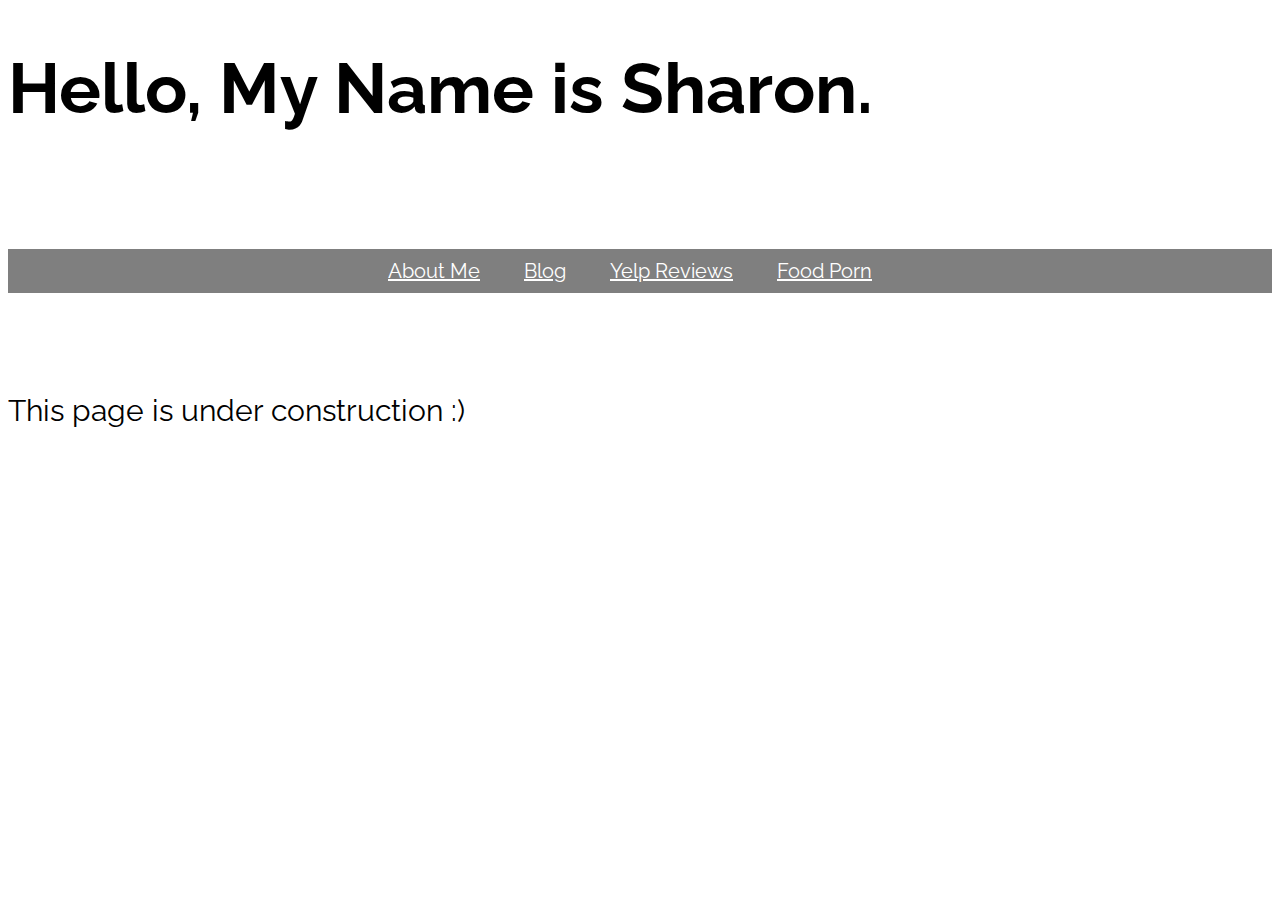
==== commit c2a1b2f5: "Add files via upload" ====
--- a/index.html
+++ b/index.html
@@ -1,2586 +1,19 @@
-<!DOCTYPE html>
-<html class='no-js' >
-	
-	<head>
-		<meta charset="utf-8">
-		<meta http-equiv="X-UA-Compatible" content="IE=edge">
-		<meta name="viewport" content="width=device-width, initial-scale=1">
-		<!-- The above 3 meta tags *must* come first in the head; any other head content must come *after* these tags -->
-	
-		
-		<title>Symp - Responsive One Page VCard/Resume HTML Template</title>
-		
-		<!--[if lt IE 9]>
-		  <script src="//html5shim.googlecode.com/svn/trunk/html5.js"></script>
-		<![endif]-->
-		
-		<link rel='stylesheet' type='text/css' href='bootstrap/css/bootstrap.min.css' >
-		<link rel='stylesheet' type='text/css' href='css/ionicons.min.css' >
-		
-		<link rel='stylesheet' type='text/css' href='css/owl.carousel.css' >
-		<link rel='stylesheet' type='text/css' href='css/owl.theme.css' >
-		<link rel='stylesheet' type='text/css' href='css/owl.transitions.css' >
-		<link rel='stylesheet' type='text/css' href='css/magnific-popup.css' >
-		<link rel='stylesheet' type='text/css' href='css/style.css' >
-		<link rel='stylesheet' type='text/css' href='css/color-default.css' >
-		
-		
-	</head>
-	
-	<body>
-		
-		<!--=============================================================================
-			Preloader
-		===============================================================================-->
-		<div id='preloader' >
-			<div class='loader' >
-				<img src='img/load.gif' alt='symp' >
-			</div>
-		</div>
-		
-		
-		
-		<!--=============================================================================
-			Main Wrapper
-		===============================================================================-->
-		<div id='wrapper' >
-			
-			<!--=============================================================================
-				Front Section
-			===============================================================================-->
-			<section class='front-section' >
-				
-				<div class='container' >
-					
-					
-					<div class='transition-mask' ></div>
-					
-					
-					<div class='front-person-img' >
-						
-						<!--person's image-->
-						<img src='img/man1.png' alt='Symp' >
-						<!--/person's image-->
-						
-					</div>
-					
-					<!--person's titles-->
-					<div class='front-person-titles' >
-						
-						<!--title1-->
-						<span class='t1' >
-							Designer
-						</span>
-						<!--/title1-->
-						
-						<!--title2-->
-						<span class='t2' >
-							Gamer guy
-						</span>
-						<!--/title2-->
-						
-						<!--title3-->
-						<span class='t3' >
-							Freelancer
-						</span>
-						<!--/title3-->
-						
-					</div>
-					<!--/person's titles-->
-					
-					<nav class='front-person-links' >
-						
-						<!--
-							navigation links, data-section attribute points towards the section with id to be opened. 
-						-->
-						
-						<ul>
-							
-							<li>
-								<a href='#' data-section='about' >About Me</a>
-							</li>
-							
-							<li>
-								<a href='#' data-section='resume' >Resume</a>
-							</li>
-							
-							<li>
-								<a href='#' data-section='services' >Services</a>
-							</li>
-							
-							<li>
-								<a href='#' data-section='portfolio' >Portfolio</a>
-							</li>
-							
-							<li>
-								<a href='#' data-section='blog' >My Blog</a>
-							</li>
-							
-							<li>
-								<a href='#' data-section='contact' >Contact</a>
-							</li>
-							
-							<li>
-								<a href='#' >Hire Me!</a>
-							</li>
-							
-						</ul>
-						
-					</nav>
-					
-					
-					
-					<div class='front-heading text-center' >
-						
-						<h2>
-							Johny Doe
-						</h2>
-						
-					
-						
-					</div>
-					
-					
-				</div>
-				
-			</section>
-			<!--=============================================================================
-				/Front Section
-			===============================================================================-->
-		
-			<!--=============================================================================
-				About Section
-			===============================================================================-->
-			<section id='about' class='about-section section' >
-				
-				<div class='basic-info section-block' >
-					
-					<div class='container' >
-					
-						<div class='section-header text-center' >
-							
-							<h2>Basic Info About Me</h2>
-							
-							<!--divider-->
-							<div class='divider-draft center' ></div>
-							<!--/divider-->
-							
-							
-						</div>
-						
-						<div class='row' >
-							
-							<div class='col-md-4' >
-								<div class='about-person-img' >
-									
-									<img src='img/man2.png' alt='symp'>
-									
-								</div>
-							
-							</div>
-							
-							
-							<div class='col-md-8 about-info' >
-								
-								
-								
-								
-								<p>
-									Lorem ipsum dolor sit amet, in quodsi vulputate pro. Ius illum vocent mediocritatem an, cum dicta iriure at. Ubique maluisset vel te, his dico vituperata ut. Pro ei phaedrum maluisset. Ex audire suavitate has, ei quodsi tacimates sapientem sed, pri zril ubique ut. Te cum tation munere noluisse. Enim torquatos ne pri, eum mollis salutandi corrumpit et, fugit apeirian duo ad. Ad oportere voluptatibus nec, sea ei civibus praesent. At timeam expetenda inciderint has. Invidunt constituto ne per, paulo omnium quaerendum his eu, cu congue consul cetero cum. Solet honestatis et eum. Lorem ipsum dolor sit amet, in quodsi vulputate pro. Ius illum vocent mediocritatem an, cum dicta iriure at. Ubique maluisset vel te, his dico vituperata ut. Pro ei phaedrum maluisset. Ex audire suavitate has, ei quodsi tacimates sapientem sed, pri zril ubique ut. Te cum tation munere noluisse. Enim torquatos ne pri, eum mollis salutandi corrumpit et, fugit apeirian duo ad.
-								</p>
-								
-								<div class='clearfix' ></div>
-								
-								
-								<ul class='info-list' >
-									
-									<li>
-										<div class='inner' >
-											<h4>Name</h4>
-											<p>Johny Doe</p>
-										</div>
-									</li>
-									<li>
-										<div class='inner' >
-											<h4>Age</h4>
-											<p>24 Years</p>
-										</div>
-									</li>
-									<li>
-										<div class='inner' >
-											<h4>Website</h4>
-											<p>example.com</p>
-										</div>
-									</li>
-									<li>
-										<div class='inner' >
-											<h4>Hometown</h4>
-											<p>Dokri</p>
-										</div>
-									</li>
-									
-									
-									
-								</ul>
-								
-								<a href='#' class='symp-btn' >Hire Me For Work</a>
-								
-								<a href='#' class='symp-btn link-btn' ><i class='ion-ios-download' ></i>Download Resume</a>
-								
-							</div>
-						
-							
-						
-						</div>
-						
-						
-						
-						
-					</div>
-					
-					
-				</div>
-				
-				<div class='about-icons section-block' >
-					
-					<div class='container' >
-						
-						<div class='row' >
-							
-							<div class='col-md-3' >
-								<div class='service' >
-									
-									<div class='icon' >
-										<i class='ion-ios-lightbulb' ></i>
-									</div>
-									
-									<div class='content' >
-										
-										<h4>Creative</h4>
-										
-										<p>
-											Ut aboramus, numquam corpora qui naex. Dolore aliquando id duo, voluptua laboramus quo ad.
-										</p>
-										
-									</div>
-									
-								</div>
-							</div>
-							
-							<div class='col-md-3' >
-								<div class='service' >
-									
-									<div class='icon' >
-										<i class='ion-trophy' ></i>
-									</div>
-									
-									<div class='content' >
-										
-										<h4>Winner</h4>
-										
-										<p>
-											Ut aboramus, numquam corpora qui naex. Dolore aliquando id duo, voluptua laboramus quo ad.
-										</p>
-										
-									</div>
-									
-								</div>
-							</div>
-							
-							<div class='col-md-3' >
-								<div class='service' >
-									
-									<div class='icon' >
-										<i class='ion-ios-glasses' ></i>
-									</div>
-									
-									<div class='content' >
-										
-										<h4>Smart</h4>
-										
-										<p>
-											Ut aboramus, numquam corpora qui naex. Dolore aliquando id duo, voluptua laboramus quo ad.
-										</p>
-										
-									</div>
-									
-								</div>
-							</div>
-							
-							<div class='col-md-3' >
-								<div class='service' >
-									
-									<div class='icon' >
-										<i class='ion-ios-bolt' ></i>
-									</div>
-									
-									<div class='content' >
-										
-										<h4>Powerful</h4>
-										
-										<p>
-											Ut aboramus, numquam corpora qui naex. Dolore aliquando id duo, voluptua laboramus quo ad.
-										</p>
-										
-									</div>
-									
-								</div>
-							</div>
-							
-							
-							
-							<div class='col-md-3' >
-								<div class='service' >
-									
-									<div class='icon' >
-										<i class='ion-help-buoy' ></i>
-									</div>
-									
-									<div class='content' >
-										
-										<h4>Helper</h4>
-										
-										<p>
-											Ut aboramus, numquam corpora qui naex. Dolore aliquando id duo, voluptua laboramus quo ad.
-										</p>
-										
-									</div>
-									
-								</div>
-							</div>
-							
-							<div class='col-md-3' >
-								<div class='service' >
-									
-									<div class='icon' >
-										<i class='ion-happy' ></i>
-									</div>
-									
-									<div class='content' >
-										
-										<h4>Intelligent</h4>
-										
-										<p>
-											Ut aboramus, numquam corpora qui naex. Dolore aliquando id duo, voluptua laboramus quo ad.
-										</p>
-										
-									</div>
-									
-								</div>
-							</div>
-							
-							<div class='col-md-3' >
-								<div class='service' >
-									
-									<div class='icon' >
-										<i class='ion-ios-game-controller-b' ></i>
-									</div>
-									
-									<div class='content' >
-										
-										<h4>Gamer</h4>
-										
-										<p>
-											Ut aboramus, numquam corpora qui naex. Dolore aliquando id duo, voluptua laboramus quo ad.
-										</p>
-										
-									</div>
-									
-								</div>
-							</div>
-							
-							<div class='col-md-3' >
-								<div class='service' >
-									
-									<div class='icon' >
-										<i class='ion-ios-pulse-strong' ></i>
-									</div>
-									
-									<div class='content' >
-										
-										<h4>Healthy</h4>
-										
-										<p>
-											Ut aboramus, numquam corpora qui naex. Dolore aliquando id duo, voluptua laboramus quo ad.
-										</p>
-										
-									</div>
-									
-								</div>
-							</div>
-							
-							
-							
-							
-						</div>
-						
-						
-					</div>
-				</div>
-				
-				<div class='funfacts-block section-block' data-stellar-background-ratio='.2' >
-					
-					<div class='container' >
-						
-						<div class='row' >
-							
-							<div class='col-md-3 col-sm-6 funfact' >
-								<div class='content' >
-									<h4>243</h4>
-									<p>Awards Won</p>
-								</div>
-							</div>
-							
-							<div class='col-md-3 col-sm-6 funfact' >
-								<div class='content' >
-									<h4>845</h4>
-									<p>Happy Customers</p>
-								</div>
-							</div>
-							
-							<div class='col-md-3 col-sm-6 funfact' >
-								<div class='content' >
-									<h4>938</h4>
-									<p>Projects Done</p>
-								</div>
-							</div>
-							
-							<div class='col-md-3 col-sm-6 funfact' >
-								<div class='content' >
-									<h4>342</h4>
-									<p>Games Played</p>
-								</div>
-							</div>
-							
-						</div>
-						
-					</div>
-					
-				</div>
-				
-				<div class='testimonials-block section-block' >
-					<div class='container' >
-					
-						<div class='section-header text-center' >
-							
-							<h2 class='animate text-over-block' >Testimonials</h2>
-							
-							
-							<!--divider-->
-							<div class='divider-draft center' ></div>
-							<!--/divider-->
-							
-							
-						</div>
-						
-						<div class='row' >
-							
-							<div class='col-md-8 col-md-offset-2' >
-								
-								<div class='testimonials-slider' >
-									
-									<div class='testimonial' >
-										<p>
-											
-											Ad optere volibus nec, sea ei civibus prasent. At timeam expetenda inciderint has. Invidunt constituto ne per, paulo omnium queum his eu, cu congue consul cetero. Invidunt constituto ne per, paulo omnium his eu, cu congue consul cetero.
-										
-										</p>
-										
-										<div class='author' >
-											<h4>Jack Smith</h4>
-											<p>CEO at Google</p>
-										</div>
-									</div>
-									
-									<div class='testimonial' >
-										<p>
-											Ad oportere voluptatibus nec, sea ei civibus praesent. At timeam expetenda inciderint has. Invidunt constituto ne per, paulo omnium quaerendum his eu, cu congue consul cetero. Invidunt constituto ne per, paulo omnium quaerendum his eu, cu congue consul cetero.
-										</p>
-										
-										<div class='author' >
-											<h4>Jessica Smith</h4>
-											<p>CEO at Google</p>
-										</div>
-									</div>
-									
-									<div class='testimonial' >
-										<p>
-											Ad oportere voluptatibus nec, sea ei civibus praesent. At timeam expetenda inciderint has. Invidunt constituto ne per, paulo omnium quaerendum his eu, cu congue consul cetero. Invidunt constituto ne per, paulo omnium quaerendum his eu, cu congue consul cetero.
-										</p>
-										
-										<div class='author' >
-											<h4>Jim Smith</h4>
-											<p>CEO at Google</p>
-										</div>
-									</div>
-									
-									
-									
-									
-								</div>
-								
-							</div>
-							
-						</div>
-					
-					</div>
-				</div>
-				
-				<div class='footer bg-lightgray section-block' >
-					
-					<div class='container' >
-						
-						<div class='row' >
-							
-							<div class='col-xs-6 text-left' >
-								<h4>Johny Doe</h4>
-							</div>
-							
-							<div class='col-xs-6 text-right' >
-								<ul class='footer-social' >
-									<li>
-										<a href='#' >
-											<i class='ion-social-facebook' ></i>
-										</a>
-									</li>
-									<li>
-										<a href='#' >
-											<i class='ion-social-twitter' ></i>
-										</a>
-									</li>
-									<li>
-										<a href='#' >
-											<i class='ion-social-pinterest' ></i>
-										</a>
-									</li>
-									<li>
-										<a href='#' >
-											<i class='ion-social-dribbble' ></i>
-										</a>
-									</li>
-								</ul>
-							</div>
-							
-						</div>
-						
-						
-					</div>
-					
-				</div>
-				
-				
-			</section>
-			<!--=============================================================================
-				/About Section
-			===============================================================================-->
-			
-			<!--=============================================================================
-				Resume Section
-			===============================================================================-->
-			<section id='resume' class='resume-section section' >
-				
-				<div class='container' >
-					<div class='row' >
-						<div class='col-md-6 col-md-offset-3' >
-							<div class='section-header text-center' >
-								
-								<h2 class='animate text-over-block' >My Resume</h2>
-								
-								<!--divider-->
-								<div class='divider-draft center' ></div>
-								<!--/divider-->
-								
-								
-							</div>
-						</div>
-					</div>
-				</div>
-				
-				<div class='timeline-block section-block' >
-					<div class='container' >
-						<ul class='timeline' >
-							
-							<li class='timeline-header' >
-								<h4>Education</h4>
-							</li>
-							
-							<li>
-								
-								<div class='timeline-desc' >
-									
-									<h4>2005-2007</h4>
-									
-								</div>
-								
-								<div class='timeline-content' >
-									
-									<h4>Masters Degree</h4>
-									<span>@CSS College Larkana</span>
-									
-									<p>
-										Consul latine iudicabit eu vel. Cu has animal eruditi voluptatibus. Eu volumus explicari sed. Mel mutat vituperata suscipiantur et, et fabellas explicari adipiscing quo.
-									</p>
-									
-								</div>
-								
-							</li>
-							
-							<li class='inverse' >
-								
-								<div class='timeline-desc' >
-									
-									<h4>2005-2007</h4>
-									
-								</div>
-								
-								<div class='timeline-content' >
-									
-									<h4>Masters Degree</h4>
-									<span>@CSS College Larkana</span>
-									
-									<p>
-										Consul latine iudicabit eu vel. Cu has animal eruditi voluptatibus. Eu volumus explicari sed. Mel mutat vituperata suscipiantur et, et fabellas explicari adipiscing quo.
-									</p>
-									
-								</div>
-								
-							</li>
-							
-							<li>
-								
-								<div class='timeline-desc' >
-									
-									<h4>2005-2007</h4>
-									
-								</div>
-								
-								<div class='timeline-content' >
-									
-									<h4>Masters Degree</h4>
-									<span>@CSS College Larkana</span>
-									
-									<p>
-										Consul latine iudicabit eu vel. Cu has animal eruditi voluptatibus. Eu volumus explicari sed. Mel mutat vituperata suscipiantur et, et fabellas explicari adipiscing quo.
-									</p>
-									
-								</div>
-								
-							</li>
-							
-							
-							<li class='timeline-header' >
-								<h4>Experience</h4>
-							</li>
-							
-							
-							<li>
-								
-								<div class='timeline-desc' >
-									
-									<h4>2005-2007</h4>
-									
-								</div>
-								
-								<div class='timeline-content' >
-									
-									<h4>Web Designer</h4>
-									<span>@Themeforest</span>
-									
-									<p>
-										Consul latine iudicabit eu vel. Cu has animal eruditi voluptatibus. Eu volumus explicari sed. Mel mutat vituperata suscipiantur et, et fabellas explicari adipiscing quo.
-									</p>
-									
-								</div>
-								
-							</li>
-							
-							<li class='inverse' >
-								
-								<div class='timeline-desc' >
-									
-									<h4>2005-2007</h4>
-									
-								</div>
-								
-								<div class='timeline-content' >
-									
-									<h4>Web Developer</h4>
-									<span>@CodeCanyon</span>
-									
-									<p>
-										Consul latine iudicabit eu vel. Cu has animal eruditi voluptatibus. Eu volumus explicari sed. Mel mutat vituperata suscipiantur et, et fabellas explicari adipiscing quo.
-									</p>
-									
-								</div>
-								
-							</li>
-							
-							<li>
-								
-								<div class='timeline-desc' >
-									
-									<h4>2005-2007</h4>
-									
-								</div>
-								
-								<div class='timeline-content' >
-									
-									<h4>Blogger</h4>
-									<span>@blogspot</span>
-									
-									<p>
-										Consul latine iudicabit eu vel. Cu has animal eruditi voluptatibus. Eu volumus explicari sed. Mel mutat vituperata suscipiantur et, et fabellas explicari adipiscing quo.
-									</p>
-									
-								</div>
-								
-							</li>
-							
-							
-						</ul>
-					</div>
-				</div>
-				
-				<div class='hobbies-block bg-lightgray section-block' >
-					<div class='container' >
-						
-						<div class='section-header text-center' >
-							<h2 class='animate text-over-block' >My Hobbies</h2>
-							<!--divider-->
-							<div class='divider-draft center' ></div>
-							<!--/divider-->
-						</div>
-						
-						<div class='row' >
-							
-							<div class='col-md-2 col-sm-4 col-xs-6' >
-								
-								<div class='hobby' >
-									
-									<div class='icon' >
-										<i class='ion-ios-game-controller-b' ></i>
-									</div>
-									
-									<h4>Gaming</h4>
-									
-								</div>
-								
-							</div>
-							
-							<div class='col-md-2 col-sm-4 col-xs-6' >
-								
-								<div class='hobby' >
-									
-									<div class='icon' >
-										<i class='ion-ios-book' ></i>
-									</div>
-									
-									<h4>Reading</h4>
-									
-								</div>
-								
-							</div>
-							
-							<div class='col-md-2 col-sm-4 col-xs-6' >
-								
-								<div class='hobby' >
-									
-									<div class='icon' >
-										<i class='ion-ios-chatboxes' ></i>
-									</div>
-									
-									<h4>Chat</h4>
-									
-								</div>
-								
-							</div>
-							
-							<div class='col-md-2 col-sm-4 col-xs-6' >
-								
-								<div class='hobby' >
-									
-									<div class='icon' >
-										<i class='ion-ios-musical-notes' ></i>
-									</div>
-									
-									<h4>Music</h4>
-									
-								</div>
-								
-							</div>
-							
-							<div class='col-md-2 col-sm-4 col-xs-6' >
-								
-								<div class='hobby' >
-									
-									<div class='icon' >
-										<i class='ion-beer' ></i>
-									</div>
-									
-									<h4>Drinking</h4>
-									
-								</div>
-								
-							</div>
-							
-							<div class='col-md-2 col-sm-4 col-xs-6' >
-								
-								<div class='hobby' >
-									
-									<div class='icon' >
-										<i class='ion-ios-football' ></i>
-									</div>
-									
-									<h4>Football</h4>
-									
-								</div>
-								
-							</div>
-							
-							
-							
-						</div>
-						
-						
-						
-					</div>
-				</div>
-				
-				<div class='skills-block section-block' >
-					
-					<div class='container' >
-					
-						<div class='section-header text-center' >
-							<h2 class='animate text-over-block' >My Skills</h2>
-							
-							<!--divider-->
-							<div class='divider-draft center' ></div>
-							<!--/divider-->
-							
-						</div>
-						
-						
-						<div class='row' >
-							
-							<div class='col-md-6' >
-								
-								<div class='skill' >
-									
-									<h4>HTML/CSS</h4>
-									
-									<div class='skill-bar' data-percent='90' >
-										<div class='bar' >
-											<div class='percent' >90%</div>
-										</div>
-									</div>
-									
-								</div>
-								
-								<div class='skill' >
-									
-									<h4>php</h4>
-									
-									<div class='skill-bar' data-percent='70' >
-										<div class='bar' >
-											<div class='percent' >70%</div>
-										</div>
-									</div>
-									
-								</div>
-								
-								<div class='skill' >
-									
-									<h4>HTML/CSS</h4>
-									
-									<div class='skill-bar' data-percent='90' >
-										<div class='bar' >
-											<div class='percent' >90%</div>
-										</div>
-									</div>
-									
-								</div>
-								
-								
-								
-							</div>
-							
-							<div class='col-md-6' >
-								
-								<div class='skill' >
-									
-									<h4>VB</h4>
-									
-									<div class='skill-bar' data-percent='90' >
-										<div class='bar' >
-											<div class='percent' >90%</div>
-										</div>
-									</div>
-									
-								</div>
-								
-								<div class='skill' >
-									
-									<h4>Wordpress</h4>
-									
-									<div class='skill-bar' data-percent='85' >
-										<div class='bar' >
-											<div class='percent' >85%</div>
-										</div>
-									</div>
-									
-								</div>
-								
-								<div class='skill' >
-									
-									<h4>SEO</h4>
-									
-									<div class='skill-bar' data-percent='95' >
-										<div class='bar' >
-											<div class='percent' >95%</div>
-										</div>
-									</div>
-									
-								</div>
-								
-								
-								
-							</div>
-							
-							
-							
-						</div>
-						
-					</div>
-					
-				</div>
-				
-				<div class='footer bg-lightgray section-block' >
-					
-					<div class='container' >
-						
-						<div class='row' >
-							
-							<div class='col-xs-6 text-left' >
-								<h4>Johny Doe</h4>
-							</div>
-							
-							<div class='col-xs-6 text-right' >
-								<ul class='footer-social' >
-									<li>
-										<a href='#' >
-											<i class='ion-social-facebook' ></i>
-										</a>
-									</li>
-									<li>
-										<a href='#' >
-											<i class='ion-social-twitter' ></i>
-										</a>
-									</li>
-									<li>
-										<a href='#' >
-											<i class='ion-social-pinterest' ></i>
-										</a>
-									</li>
-									<li>
-										<a href='#' >
-											<i class='ion-social-dribbble' ></i>
-										</a>
-									</li>
-								</ul>
-							</div>
-							
-						</div>
-						
-						
-					</div>
-					
-				</div>
-				
-				
-			</section>
-			<!--=============================================================================
-				/Resume Section
-			===============================================================================-->
-			
-			
-			<!--=============================================================================
-				Services Section
-			===============================================================================-->
-			<section id='services' class='services-section section' >
-				
-				<div class='container' >
-					<div class='row' >
-						<div class='col-md-6 col-md-offset-3' >
-							<div class='section-header main-title text-center' >
-								
-								<h2 class='animate text-over-block' >My Services</h2>
-								
-								<!--divider-->
-								<div class='divider-draft center' ></div>
-								<!--/divider-->
-								
-								<p>
-									I provide <b>high quality</b> services. My services that I provide are listed below. Hope you will like them. Lorem ipsum dolor.
-								</p>
-								
-							</div>
-						</div>
-					</div>
-				</div>
-				
-				<div class='services-block section-block' >
-					
-					<div class='container' >
-						
-						<div class='row' >
-							
-							<div class='col-md-3' >
-								<div class='service' >
-									<div class='icon' >
-										<i class='ion-ios-camera' ></i>
-									</div>
-									
-									<div class='content' >
-										
-										<h4>Photography</h4>
-										
-										<p>
-											Ut aboramus, numquam corpora qui naex. Dolore aliquando id duo, voluptua laboramus quo ad.
-										</p>
-										
-									</div>
-								</div>
-							</div>
-							
-							<div class='col-md-3' >
-								<div class='service' >
-									<div class='icon' >
-										<i class='ion-code' ></i>
-									</div>
-									
-									<div class='content' >
-										
-										<h4>Coding</h4>
-										
-										<p>
-											Ut aboramus, numquam corpora qui naex. Dolore aliquando id duo, voluptua laboramus quo ad.
-										</p>
-										
-									</div>
-								</div>
-							</div>
-							
-							<div class='col-md-3' >
-								<div class='service' >
-									<div class='icon' >
-										<i class='ion-ios-lightbulb' ></i>
-									</div>
-									
-									<div class='content' >
-										
-										<h4>Creativity</h4>
-										
-										<p>
-											Ut aboramus, numquam corpora qui naex. Dolore aliquando id duo, voluptua laboramus quo ad.
-										</p>
-										
-									</div>
-								</div>
-							</div>
-							
-							<div class='col-md-3' >
-								<div class='service' >
-									<div class='icon' >
-										<i class='ion-ios-monitor' ></i>
-									</div>
-									
-									<div class='content' >
-										
-										<h4>Web Design</h4>
-										
-										<p>
-											Ut aboramus, numquam corpora qui naex. Dolore aliquando id duo, voluptua laboramus quo ad.
-										</p>
-										
-									</div>
-								</div>
-							</div>
-							
-						</div>
-						
-						<div class='row' >
-							
-							<div class='col-md-3' >
-								<div class='service' >
-									<div class='icon' >
-										<i class='ion-ios-camera' ></i>
-									</div>
-									
-									<div class='content' >
-										
-										<h4>Photography</h4>
-										
-										<p>
-											Ut aboramus, numquam corpora qui naex. Dolore aliquando id duo, voluptua laboramus quo ad.
-										</p>
-										
-									</div>
-								</div>
-							</div>
-							
-							<div class='col-md-3' >
-								<div class='service' >
-									<div class='icon' >
-										<i class='ion-code' ></i>
-									</div>
-									
-									<div class='content' >
-										
-										<h4>Coding</h4>
-										
-										<p>
-											Ut aboramus, numquam corpora qui naex. Dolore aliquando id duo, voluptua laboramus quo ad.
-										</p>
-										
-									</div>
-								</div>
-							</div>
-							
-							<div class='col-md-3' >
-								<div class='service' >
-									<div class='icon' >
-										<i class='ion-ios-lightbulb' ></i>
-									</div>
-									
-									<div class='content' >
-										
-										<h4>Creativity</h4>
-										
-										<p>
-											Ut aboramus, numquam corpora qui naex. Dolore aliquando id duo, voluptua laboramus quo ad.
-										</p>
-										
-									</div>
-								</div>
-							</div>
-							
-							<div class='col-md-3' >
-								<div class='service' >
-									<div class='icon' >
-										<i class='ion-ios-monitor' ></i>
-									</div>
-									
-									<div class='content' >
-										
-										<h4>Web Design</h4>
-										
-										<p>
-											Ut aboramus, numquam corpora qui naex. Dolore aliquando id duo, voluptua laboramus quo ad.
-										</p>
-										
-									</div>
-								</div>
-							</div>
-							
-						</div>
-						
-					</div>
-					
-				</div>
-				
-				<div class='pricing-block section-block' >
-					<div class='container' >
-						
-						<div class='section-header text-center' >
-							<h2 class='animate text-over-block' >Pricing</h2>
-							<!--divider-->
-							<div class='divider-draft center' ></div>
-							<!--/divider-->
-							<p>
-								How much I charge
-							</p>
-						</div>
-						
-						<div class='row' >
-							
-							<div class='col-md-4 text-center' >
-								
-								<div class='pricing-table' >
-									
-									<div class='header' >
-										
-										<h4>Personal</h4>
-										
-										<div class='price' >
-											<span class='currency' >$</span>
-											<span class='amount' >29</span>
-											<span class='period' >/mo</span>
-										</div>
-										
-										
-									</div>
-									
-									<ul class='table-items' >
-										
-										<li>
-											Logo Design
-										</li>
-										<li>
-											PSD to HTML
-										</li>
-										<li>
-											Fixed to Responsive
-										</li>
-										<li>
-											App Development
-										</li>
-										<li>
-											Photography
-										</li>
-										
-									</ul>
-									
-									<a href='#' class='table-btn' >
-										Choose This
-									</a>
-									
-								</div>
-								
-							</div>
-							
-							<div class='col-md-4 text-center' >
-								
-								<div class='pricing-table' >
-									
-									<div class='header' >
-										
-										<h4>Creative</h4>
-										
-										<div class='price' >
-											<span class='currency' >$</span>
-											<span class='amount' >39</span>
-											<span class='period' >/mo</span>
-										</div>
-										
-									</div>
-									
-									<ul class='table-items' >
-										
-										<li>
-											Logo Design
-										</li>
-										<li>
-											PSD to HTML
-										</li>
-										<li>
-											Fixed to Responsive
-										</li>
-										<li>
-											App Development
-										</li>
-										<li>
-											Photography
-										</li>
-										
-									</ul>
-									
-									<a href='#' class='table-btn' >
-										Choose This
-									</a>
-									
-								</div>
-								
-							</div>
-							
-							<div class='col-md-4 text-center' >
-								
-								<div class='pricing-table' >
-									
-									<div class='header' >
-										
-										<h4>Ultimate</h4>
-										
-										<div class='price' >
-											<span class='currency' >$</span>
-											<span class='amount' >42</span>
-											<span class='period' >/mo</span>
-										</div>
-										
-										
-									</div>
-									
-									<ul class='table-items' >
-										
-										<li>
-											Logo Design
-										</li>
-										<li>
-											PSD to HTML
-										</li>
-										<li>
-											Fixed to Responsive
-										</li>
-										<li>
-											App Development
-										</li>
-										<li>
-											Photography
-										</li>
-										
-									</ul>
-									
-									<a href='#' class='table-btn' >
-										Choose This
-									</a>
-									
-								</div>
-								
-							</div>
-							
-						</div>
-						
-					</div>
-				</div>
-				
-				<div class='process-block bg-lightgray section-block' >
-					<div class='container' >
-						
-						<div class='section-header text-center' >
-							<h2>Work Process</h2>
-							<!--divider-->
-							<div class='divider-draft center' ></div>
-							<!--/divider-->
-						</div>
-						
-						<div class='row' >
-							
-							<div class='col-md-3' >
-								
-								<div class='process' >
-									
-									<div class='number' >
-										<span>01</span>
-									</div>
-									
-									<div class='content' >
-										
-										<h4>Design</h4>
-										
-										<p>
-											Lorem ipsum dolor sit amet is simply a dummy text used by typeset industries. Lorem ipsum dolor.
-										</p>
-										
-									</div>
-									
-								</div>
-								
-							</div>
-							
-							<div class='col-md-3' >
-								
-								<div class='process' >
-									
-									<div class='number' >
-										<span>02</span>
-									</div>
-									
-									<div class='content' >
-										
-										<h4>Develop</h4>
-										
-										<p>
-											Lorem ipsum dolor sit amet is simply a dummy text used by typeset industries. Lorem ipsum dolor.
-										</p>
-										
-									</div>
-									
-								</div>
-								
-							</div>
-							
-							<div class='col-md-3' >
-								
-								<div class='process' >
-									
-									<div class='number' >
-										<span>03</span>
-									</div>
-									
-									<div class='content' >
-										
-										<h4>Publish</h4>
-										
-										<p>
-											Lorem ipsum dolor sit amet is simply a dummy text used by typeset industries. Lorem ipsum dolor.
-										</p>
-										
-									</div>
-									
-								</div>
-								
-							</div>
-							
-							<div class='col-md-3' >
-								
-								<div class='process last' >
-									
-									<div class='number' >
-										<span>04</span>
-									</div>
-									
-									<div class='content' >
-										
-										<h4>Enjoy</h4>
-										
-										<p>
-											Lorem ipsum dolor sit amet is simply a dummy text used by typeset industries. Lorem ipsum dolor.
-										</p>
-										
-									</div>
-									
-								</div>
-								
-							</div>
-							
-							
-							
-						</div>
-						
-					</div>
-				</div>
-				
-				<div class='testimonials-block section-block' >
-					<div class='container' >
-					
-						<div class='section-header text-center' >
-							
-							<h2 class='animate text-over-block' >Testimonials</h2>
-								
-							<!--divider-->
-							<div class='divider-draft center' ></div>
-							<!--/divider-->
-							
-							
-						</div>
-						
-						<div class='row' >
-							
-							<div class='col-md-8 col-md-offset-2' >
-								
-								<div class='testimonials-slider' >
-									
-									<div class='testimonial' >
-										<p>
-											Ad oportere voluptatibus nec, sea ei civibus praesent. At timeam expetenda inciderint has. Invidunt constituto ne per, paulo omnium quaerendum his eu, cu congue consul cetero. Invidunt constituto ne per, paulo omnium quaerendum his eu, cu congue consul cetero.
-										</p>
-										
-										<div class='author' >
-											<h4>Jack Smith</h4>
-											<p>CEO at Google</p>
-										</div>
-									</div>
-									
-									<div class='testimonial' >
-										<p>
-											Ad oportere voluptatibus nec, sea ei civibus praesent. At timeam expetenda inciderint has. Invidunt constituto ne per, paulo omnium quaerendum his eu, cu congue consul cetero. Invidunt constituto ne per, paulo omnium quaerendum his eu, cu congue consul cetero.
-										</p>
-										
-										<div class='author' >
-											<h4>Jessica Smith</h4>
-											<p>CEO at Google</p>
-										</div>
-									</div>
-									
-									<div class='testimonial' >
-										<p>
-											Ad oportere voluptatibus nec, sea ei civibus praesent. At timeam expetenda inciderint has. Invidunt constituto ne per, paulo omnium quaerendum his eu, cu congue consul cetero. Invidunt constituto ne per, paulo omnium quaerendum his eu, cu congue consul cetero.
-										</p>
-										
-										<div class='author' >
-											<h4>Jim Smith</h4>
-											<p>CEO at Google</p>
-										</div>
-									</div>
-									
-									
-									
-									
-								</div>
-								
-							</div>
-							
-						</div>
-					
-					</div>
-				</div>
-				
-				<div class='footer bg-lightgray section-block' >
-					
-					<div class='container' >
-						
-						<div class='row' >
-							
-							<div class='col-xs-6 text-left' >
-								<h4>Johny Doe</h4>
-							</div>
-							
-							<div class='col-xs-6 text-right' >
-								<ul class='footer-social' >
-									<li>
-										<a href='#' >
-											<i class='ion-social-facebook' ></i>
-										</a>
-									</li>
-									<li>
-										<a href='#' >
-											<i class='ion-social-twitter' ></i>
-										</a>
-									</li>
-									<li>
-										<a href='#' >
-											<i class='ion-social-pinterest' ></i>
-										</a>
-									</li>
-									<li>
-										<a href='#' >
-											<i class='ion-social-dribbble' ></i>
-										</a>
-									</li>
-								</ul>
-							</div>
-							
-						</div>
-						
-						
-					</div>
-					
-				</div>
-				
-				
-			</section>
-			<!--=============================================================================
-				/Services Section
-			===============================================================================-->
-			
-			
-			<!--=============================================================================
-				Portfolio Section
-			===============================================================================-->
-			<section id='portfolio' class='portfolio-section section' >
-				
-				<div class='portfolio-block section-block' >
-					
-					<div class='container' >
-					
-						<div class='row' >
-							<div class='col-md-6 col-md-offset-3' >
-								
-								<div class='section-header text-center' >
-								
-									<h2 class='animate text-over-block' >Portfolio</h2>
-									
-									<!--divider-->
-									<div class='divider-draft center' ></div>
-									<!--/divider-->
-									
-									<p>
-										Check out my works. Lorem ipsum dolor sit amet is simply a dummy text. Lorem ipsum dolor sit amet.
-									</p>
-								
-								</div>
-								
-							</div>
-						</div>
-						
-						<div id='portfolio-filters' >
-							<ul>
-								<li>
-									<a href='#' data-group='all' class='active' >All</a>
-								</li>
-								<li>
-									<a href='#' data-group='web' >Web</a>
-								</li>
-								<li>
-									<a href='#' data-group='tech' >Tech</a>
-								</li>
-								<li>
-									<a href='#' data-group='photography' >Photography</a>
-								</li>
-							</ul>
-						</div>
-						
-						<div id='portfolio-grid' class='portfolio-items' >
-							
-							<div class='item' data-groups='["all","web","photography"]' >
-								<div class='inner' >
-									
-									<img alt='symp' src='img/portfolio/1.jpg' >
-									
-									<div class='caption' >
-										
-										<div class='caption-inner' >
-										
-											<h4>Project Title</h4>
-											
-											<ul class='links' >
-												
-												<li>
-													<a href='work.html' >
-														<i class='ion-ios-plus-empty' ></i>
-													</a>
-												</li>
-												
-												<li>
-													<a href='img/portfolio/1.jpg' class='image-link' >
-														<i class='ion-ios-search' ></i>
-													</a>
-												</li>
-												
-											</ul>
-										
-										</div>
-										
-										
-									</div>
-									
-								</div>
-							</div>
-							
-							<div class='item' data-groups='["all","photography","tech"]' >
-								<div class='inner' >
-									
-									<img alt='symp' src='img/portfolio/2.jpg' >
-									
-									<div class='caption' >
-										
-										<div class='caption-inner' >
-										
-											<h4>Project Title</h4>
-											
-											<ul class='links' >
-												
-												<li>
-													<a href='work.html' >
-														<i class='ion-ios-plus-empty' ></i>
-													</a>
-												</li>
-												
-												<li>
-													<a href='img/portfolio/2.jpg' class='image-link' >
-														<i class='ion-ios-search' ></i>
-													</a>
-												</li>
-												
-											</ul>
-										
-										</div>
-										
-										
-									</div>
-									
-								</div>
-							</div>
-							
-							<div class='item' data-groups='["all","web","tech"]' >
-								<div class='inner' >
-									
-									<img alt='symp' src='img/portfolio/3.jpg' >
-									
-									<div class='caption' >
-										
-										<div class='caption-inner' >
-										
-											<h4>Project Title</h4>
-											
-											<ul class='links' >
-												
-												<li>
-													<a href='work.html' >
-														<i class='ion-ios-plus-empty' ></i>
-													</a>
-												</li>
-												
-												<li>
-													<a href='img/portfolio/3.jpg' class='image-link' >
-														<i class='ion-ios-search' ></i>
-													</a>
-												</li>
-												
-											</ul>
-										
-										</div>
-										
-										
-									</div>
-									
-								</div>
-							</div>
-							
-							<div class='item' data-groups='["all","web"]' >
-								<div class='inner' >
-									
-									<img alt='symp' src='img/portfolio/4.jpg' >
-									
-									<div class='caption' >
-										
-										<div class='caption-inner' >
-										
-											<h4>Project Title</h4>
-											
-											<ul class='links' >
-												
-												<li>
-													<a href='work.html' >
-														<i class='ion-ios-plus-empty' ></i>
-													</a>
-												</li>
-												
-												<li>
-													<a href='img/portfolio/4.jpg' class='image-link' >
-														<i class='ion-ios-search' ></i>
-													</a>
-												</li>
-												
-											</ul>
-										
-										</div>
-										
-										
-									</div>
-									
-								</div>
-							</div>
-							
-							<div class='item' data-groups='["all","tech"]' >
-								<div class='inner' >
-									
-									<img alt='symp' src='img/portfolio/5.jpg' >
-									
-									<div class='caption' >
-										
-										<div class='caption-inner' >
-										
-											<h4>Project Title</h4>
-											
-											<ul class='links' >
-												
-												<li>
-													<a href='work.html' >
-														<i class='ion-ios-plus-empty' ></i>
-													</a>
-												</li>
-												
-												<li>
-													<a href='img/portfolio/5.jpg' class='image-link' >
-														<i class='ion-ios-search' ></i>
-													</a>
-												</li>
-												
-											</ul>
-										
-										</div>
-										
-										
-									</div>
-									
-								</div>
-							</div>
-							
-							<div class='item' data-groups='["all","photography"]' >
-								<div class='inner' >
-									
-									<img alt='symp' src='img/portfolio/6.jpg' >
-									
-									<div class='caption' >
-										
-										<div class='caption-inner' >
-										
-											<h4>Project Title</h4>
-											
-											<ul class='links' >
-												
-												<li>
-													<a href='work.html' >
-														<i class='ion-ios-plus-empty' ></i>
-													</a>
-												</li>
-												
-												<li>
-													<a href='img/portfolio/6.jpg' class='image-link' >
-														<i class='ion-ios-search' ></i>
-													</a>
-												</li>
-												
-											</ul>
-										
-										</div>
-										
-										
-									</div>
-									
-								</div>
-							</div>
-							
-							<div class='item' data-groups='["all","web"]' >
-								<div class='inner' >
-									
-									<img alt='symp' src='img/portfolio/7.jpg' >
-									
-									<div class='caption' >
-										
-										<div class='caption-inner' >
-										
-											<h4>Project Title</h4>
-											
-											<ul class='links' >
-												
-												<li>
-													<a href='work.html' >
-														<i class='ion-ios-plus-empty' ></i>
-													</a>
-												</li>
-												
-												<li>
-													<a href='img/portfolio/7.jpg' class='image-link' >
-														<i class='ion-ios-search' ></i>
-													</a>
-												</li>
-												
-											</ul>
-										
-										</div>
-										
-										
-									</div>
-									
-								</div>
-							</div>
-							
-							<div class='item' data-groups='["all","tech"]' >
-								<div class='inner' >
-									
-									<img alt='symp' src='img/portfolio/8.jpg' >
-									
-									<div class='caption' >
-										
-										<div class='caption-inner' >
-										
-											<h4>Project Title</h4>
-											
-											<ul class='links' >
-												
-												<li>
-													<a href='work.html' >
-														<i class='ion-ios-plus-empty' ></i>
-													</a>
-												</li>
-												
-												<li>
-													<a href='img/portfolio/8.jpg' class='image-link' >
-														<i class='ion-ios-search' ></i>
-													</a>
-												</li>
-												
-											</ul>
-										
-										</div>
-										
-										
-									</div>
-									
-								</div>
-							</div>
-							
-							<div class='item' data-groups='["all","photography"]' >
-								<div class='inner' >
-									
-									<img alt='symp' src='img/portfolio/9.jpg' >
-									
-									<div class='caption' >
-										
-										<div class='caption-inner' >
-										
-											<h4>Project Title</h4>
-											
-											<ul class='links' >
-												
-												<li>
-													<a href='work.html' >
-														<i class='ion-ios-plus-empty' ></i>
-													</a>
-												</li>
-												
-												<li>
-													<a href='img/portfolio/9.jpg' class='image-link' >
-														<i class='ion-ios-search' ></i>
-													</a>
-												</li>
-												
-											</ul>
-										
-										</div>
-										
-										
-									</div>
-									
-								</div>
-							</div>
-							
-							
-							
-						</div>
-						
-					</div>
-					
-				</div>
-				
-				<div class='footer bg-lightgray section-block' >
-					
-					<div class='container' >
-						
-						<div class='row' >
-							
-							<div class='col-xs-6 text-left' >
-								<h4>Johny Doe</h4>
-							</div>
-							
-							<div class='col-xs-6 text-right' >
-								<ul class='footer-social' >
-									<li>
-										<a href='#' >
-											<i class='ion-social-facebook' ></i>
-										</a>
-									</li>
-									<li>
-										<a href='#' >
-											<i class='ion-social-twitter' ></i>
-										</a>
-									</li>
-									<li>
-										<a href='#' >
-											<i class='ion-social-pinterest' ></i>
-										</a>
-									</li>
-									<li>
-										<a href='#' >
-											<i class='ion-social-dribbble' ></i>
-										</a>
-									</li>
-								</ul>
-							</div>
-							
-						</div>
-						
-						
-					</div>
-					
-				</div>
-				
-			</section>
-			<!--=============================================================================
-				/Portfolio Section
-			===============================================================================-->
-			
-			
-			<!--=============================================================================
-				Blog Section
-			===============================================================================-->
-			<section id='blog' class='blog-section section' >
-				
-				<div class='container' >
-					
-					<div class='row' >
-						
-						<div class='col-md-6 col-md-offset-3' >
-							<div class='section-header text-center' >
-								
-								<h2>My Blog</h2>
-								
-								<!--divider-->
-								<div class='divider-draft center' ></div>
-								<!--/divider-->
-								
-								<p>
-									This is my blog where my thoughts live. Check it out to know more about me. Lorem ipsum dolor sit amet.
-								</p>
-								
-							</div>
-						</div>
-						
-					</div>
-					
-				</div>
-			
-				<div class='posts-block section-block' >
-					
-					<div class='container' >
-						
-						<div class='row' >
-							
-							<div class='col-md-8' >
-								
-								<div class='post' >
-									
-									<div class='media' >
-										<img alt='symp' src='img/bg2.jpg' >
-									</div>
-									
-									<div class='content' >
-										
-										<h4>
-											<a href='post.html' >
-												Simple Post With Image
-											</a>
-										</h4>
-										
-										<ul class='post-icons' >
-											
-											<li>
-												<i class='ion-ios-person' ></i>
-												<span>Johny Doe</span>
-											</li>
-											
-											<li>
-												<i class='ion-ios-clock' ></i>
-												<span>14 June 2015</span>
-											</li>
-											
-											<li>
-												<i class='ion-ios-chatbubble' ></i>
-												<span>5</span>
-											</li>
-											
-											
-											
-										</ul>
-										
-										<p>
-											Cu illud lorem putent vel. Eum in movet nostrum referrentur. His ne tantas tractatos. Sit eu saperet antiopam scripserit. Ei albucius consequuntur sea, no nominavi fabellas phaedrum his....
-										</p>
-										
-										<a href='post.html' class='read-more' >
-											Read More
-											<i class='ion-ios-arrow-thin-right' ></i>
-										</a>
-										
-									</div>
-									
-								</div>
-								
-								<div class='post' >
-									
-									<div class='media' >
-										<img alt='symp' src='img/bg2.jpg' >
-									</div>
-									
-									<div class='content' >
-										
-										<h4>
-											<a href='post.html' >
-												Simple Post With Image
-											</a>
-										</h4>
-										
-										<ul class='post-icons' >
-											
-											<li>
-												<i class='ion-ios-person' ></i>
-												<span>Johny Doe</span>
-											</li>
-											
-											<li>
-												<i class='ion-ios-clock' ></i>
-												<span>14 June 2015</span>
-											</li>
-											
-											<li>
-												<i class='ion-ios-chatbubble' ></i>
-												<span>5</span>
-											</li>
-											
-											
-											
-										</ul>
-										
-										<p>
-											Cu illud lorem putent vel. Eum in movet nostrum referrentur. His ne tantas tractatos. Sit eu saperet antiopam scripserit. Ei albucius consequuntur sea, no nominavi fabellas phaedrum his....
-										</p>
-										
-										<a href='post.html' class='read-more' >
-											Read More
-											<i class='ion-ios-arrow-thin-right' ></i>
-										</a>
-										
-									</div>
-									
-								</div>
-								
-								<div class='post' >
-									
-									<div class='media' >
-										<img alt='symp' src='img/bg2.jpg' >
-									</div>
-									
-									<div class='content' >
-										
-										<h4>
-											<a href='post.html' >
-												Simple Post With Image
-											</a>
-										</h4>
-										
-										<ul class='post-icons' >
-											
-											<li>
-												<i class='ion-ios-person' ></i>
-												<span>Johny Doe</span>
-											</li>
-											
-											<li>
-												<i class='ion-ios-clock' ></i>
-												<span>14 June 2015</span>
-											</li>
-											
-											<li>
-												<i class='ion-ios-chatbubble' ></i>
-												<span>5</span>
-											</li>
-											
-											
-											
-										</ul>
-										
-										<p>
-											Cu illud lorem putent vel. Eum in movet nostrum referrentur. His ne tantas tractatos. Sit eu saperet antiopam scripserit. Ei albucius consequuntur sea, no nominavi fabellas phaedrum his....
-										</p>
-										
-										<a href='post.html' class='read-more' >
-											Read More
-											<i class='ion-ios-arrow-thin-right' ></i>
-										</a>
-										
-									</div>
-									
-								</div>
-								
-								<div class='post-more' >
-									<a href='#' class='more-link' >
-										Load More
-									</a>
-								</div>
-								
-							</div>
-							
-							<div class='col-md-4' >
-								
-								<div class='sidebar' >
-									
-									<div class='sidebar-widget' >
-										
-										<div class='search-box' >
-											
-											<input type='text' placeholder='Search' class='search-input' >
-											
-											<a class='search-btn' href='#' >
-												<i class='ion-ios-search' ></i>
-											</a>
-											
-										</div>
-										
-									</div>
-									
-									<div class='sidebar-widget' >
-										<div class='categories-widget' >
-										
-											<div class='widget-header' >
-												<h4>
-													<i class='ion-ios-folder' ></i> Categories
-												</h4>
-											</div>
-											
-											<ul class='sidebar-list' >
-												
-												<li>
-													<a href='#' >Web Design</a>
-												</li>
-												
-												<li>
-													<a href='#' >Travel</a>
-												</li>
-												
-												<li>
-													<a href='#' >Life Style</a>
-												</li>
-												
-												<li>
-													<a href='#' >Photography</a>
-												</li>
-												
-												<li>
-													<a href='#' >Technology</a>
-												</li>
-												
-												
-												
-											</ul>
-										
-										</div>
-									</div>
-									
-									<div class='sidebar-widget' >
-										
-										<div class='widget-header' >
-											<h4>
-												<i class='ion-document' ></i>
-												Recent Posts
-											</h4>
-										</div>
-										
-										
-											<ul class='sidebar-list' >
-												
-												<li>
-													<a href='#' >
-														Your Recent Post's Title. Lorem ipsum dolor sit amet is simply a dummy text.
-													</a>
-												</li>
-												
-												<li>
-													<a href='#' >
-														Your Recent Post's Title. Lorem ipsum dolor sit amet is simply a dummy text.
-													</a>
-												</li>
-												
-												<li>
-													<a href='#' >
-														Your Recent Post's Title. Lorem ipsum dolor sit amet is simply a dummy text.
-													</a>
-												</li>
-												
-												<li>
-													<a href='#' >
-														Your Recent Post's Title. Lorem ipsum dolor sit amet is simply a dummy text.
-													</a>
-												</li>
-												
-												
-												
-											</ul>
-										
-										
-									</div>
-									
-									<div class='sidebar-widget' >
-										<div class='widget-header' >
-											
-											<h4>
-												<i class='ion-archive' ></i>
-												Archives
-											</h4>
-											
-											<ul class='sidebar-list' >
-												
-												<li>
-													<a href='#' >
-														June (14)
-													</a>
-												</li>
-												
-												<li>
-													<a href='#' >
-														July (10)
-													</a>
-												</li>
-												
-												<li>
-													<a href='#' >
-														August(6)
-													</a>
-												</li>
-												
-												
-												<li>
-													<a href='#' >
-														September(7)
-													</a>
-												</li>
-												
-												
-											
-											</ul>
-											
-										</div>
-									</div>
-									
-									<div class='sidebar-widget' >
-										<div class='widget-header' >
-											<h4>
-												<i class='ion-ios-pricetag' ></i>
-												Tags
-											</h4>
-										</div>
-										
-										<ul class='sidebar-list list-inline' >
-											<li>
-												<a href='#' >Design</a>
-											</li>
-											<li>
-												<a href='#' >Tech</a>
-											</li>
-											<li>
-												<a href='#' >Web</a>
-											</li>
-											<li>
-												<a href='#' >Modern</a>
-											</li>
-											<li>
-												<a href='#' >Photography</a>
-											</li>
-											<li>
-												<a href='#' >Life</a>
-											</li>
-											<li>
-												<a href='#' >App</a>
-											</li>
-											<li>
-												<a href='#' >Template</a>
-											</li>
-											
-										</ul>
-										
-									</div>
-									
-								</div>
-								
-							</div>
-							
-						
-						</div>
-						
-					</div>
-					
-				</div>
-				
-				
-				<div class='footer bg-lightgray section-block' >
-					
-					<div class='container' >
-						
-						<div class='row' >
-							
-							<div class='col-xs-6 text-left' >
-								<h4>Johny Doe</h4>
-							</div>
-							
-							<div class='col-xs-6 text-right' >
-								<ul class='footer-social' >
-									<li>
-										<a href='#' >
-											<i class='ion-social-facebook' ></i>
-										</a>
-									</li>
-									<li>
-										<a href='#' >
-											<i class='ion-social-twitter' ></i>
-										</a>
-									</li>
-									<li>
-										<a href='#' >
-											<i class='ion-social-pinterest' ></i>
-										</a>
-									</li>
-									<li>
-										<a href='#' >
-											<i class='ion-social-dribbble' ></i>
-										</a>
-									</li>
-								</ul>
-							</div>
-							
-						</div>
-						
-						
-					</div>
-					
-				</div>
-				
-				
-			</section>
-			<!--=============================================================================
-				/Blog Section
-			===============================================================================-->
-			
-			
-			<!--=============================================================================
-				Contact Section
-			===============================================================================-->
-			<section id='contact' class='contact-section section' >
-				
-				<div class='contact-block section-block' >
-					<div class='container' >
-						<div class='row' >
-							<div class='col-md-6 col-md-offset-3' >
-							
-								<div class='section-header text-center' >
-									<h2 class='animate text-over-block' >Contact Me</h2>
-									<!--divider-->
-									<div class='divider-draft center' ></div>
-									<!--/divider-->
-									<p>
-										I'm available for freelancing. If you want something to be built or just to say hi, feel free to shoot me a message.
-									</p>
-								</div>
-							
-							</div>
-						</div>
-						
-						<div class='row' >
-							<div class='col-md-8 col-md-offset-2' >
-								
-								<form id='contact-form' class='contact-form' action='mail.php' method='post' data-toggle='validator' >
-									
-									<div id='contact-form-result' ></div>
-									
-									<div class='row' >
-										
-										<div class='col-md-6' >
-											
-											<div class='form-group' >
-												<input type='text' class='form-control' placeholder='Name' required>
-												
-												<div class='help-block with-errors' ></div>
-											</div>
-										
-										</div>
-										
-										<div class='col-md-6' >
-											<div class='form-group' >
-												<input type='email' class='form-control' placeholder='Email' required>
-												
-												<div class='help-block with-errors' ></div>
-							
-											</div>
-										</div>
-										
-									</div>
-									
-									<div class='row' >
-										
-										<div class='col-md-6' >
-											<div class='form-group' >
-												<input type='text' class='form-control' placeholder='Phone' required>
-												<div class='help-block with-errors' ></div>
-												
-											</div>
-										</div>
-										
-										<div class='col-md-6' >
-											<div class='form-group' >
-												<input type='text' class='form-control' placeholder='Website' required>
-												<div class='help-block with-errors' ></div>
-												
-											</div>
-										</div>
-										
-									</div>
-									
-									<div class='form-group' >
-										<textarea rows='5' class='form-control' placeholder='Message' required></textarea>
-										<div class='help-block with-errors' ></div>
-									</div>
-									
-									<div class='form-group text-center' >
-										<button type='submit' class='symp-btn' >Send Message</button>
-									</div>
-									
-									
-								</form>
-							</div>
-						</div>
-
-						
-					</div>
-				</div>
-			
-				
-				<div class='footer bg-lightgray section-block' >
-					
-					<div class='container' >
-						
-						<div class='row' >
-							
-							<div class='col-xs-6 text-left' >
-								<h4>Johny Doe</h4>
-							</div>
-							
-							<div class='col-xs-6 text-right' >
-								<ul class='footer-social' >
-									<li>
-										<a href='#' >
-											<i class='ion-social-facebook' ></i>
-										</a>
-									</li>
-									<li>
-										<a href='#' >
-											<i class='ion-social-twitter' ></i>
-										</a>
-									</li>
-									<li>
-										<a href='#' >
-											<i class='ion-social-pinterest' ></i>
-										</a>
-									</li>
-									<li>
-										<a href='#' >
-											<i class='ion-social-dribbble' ></i>
-										</a>
-									</li>
-								</ul>
-							</div>
-							
-						</div>
-						
-						
-					</div>
-					
-				</div>
-				
-				
-			</section>
-			<!--=============================================================================
-				/Contact Section
-			===============================================================================-->
-			
-			
-			<!--close button-->
-			<div class='close-btn' >
-				<span></span>
-				<span></span>
-			</div>
-			<!--/close button-->
-			
-			
-		</div>
-		<!--=============================================================================
-			/Main Wrapper
-		===============================================================================-->
-		
-		
-		<!--=============================================================================
-			JavaScript Files
-		===============================================================================-->
-		<script src='js/jquery.min.js' ></script>
-		<script src='js/jquery.stellar.min.js' ></script>
-		<script src='js/modernizr.js' ></script>
-		<script src='js/owl.carousel.min.js' ></script>
-		<script src='js/jquery.shuffle.min.js' ></script>
-		<script src='js/jquery.magnific-popup.min.js' ></script>
-		<script src='js/validator.min.js' ></script>
-		<script src='js/smoothscroll.js' ></script>
-		<script src='js/script.js' ></script>
-		
-		
-		
-	</body>
-	
-</html>+<!DOCTYPE html PUBLIC "-//W3C//DTD HTML 4.01//EN" "http://www.w3.org/TR/html4/strict.dtd">
+<head>
+<link href="css/index.css" rel="stylesheet">
+<link href='http://fonts.googleapis.com/css?family=Raleway' rel='stylesheet' type='text/css'>
+<link rel="icon" href="title.ico" type="image/x-icon">
+<title>My Name is Sharon.</title>
+</head>
+<body>
+    <h1>Hello, My Name is Sharon.</h1>
+  <header>
+    <ul>
+      <li><a href="AboutMe.html">About Me</a></li>
+      <li><a href="#">Blog</a></li>
+      <li><a href="#">Yelp Reviews</a></li>
+      <li><a href="FoodPorn.html">Food Porn</a></li>
+    </ul>
+  </header>
+  <div>This page is under construction :) </div>
+</body>--- a/css/index.css
+++ b/css/index.css
@@ -0,0 +1,47 @@
+header {
+  text-align:center;
+  background-size: cover;
+  background-color: white;
+  color: black;
+  background: url("http://www.tacobell.com/static_files/TacoBell/StaticAssets/images/food/foodtypes/slider_tacos_fiery_2013.png");
+  background-repeat: no-repeat;
+  background-position: center;
+  }
+ul {
+  margin:120px 0px 0px 0px;
+  padding:10px;
+  background: rgba(0,0,0,0.5);
+  }
+li {
+  display: inline;
+  padding: 0px 30px 0px 10px;
+  }
+a {
+  color: white;
+  font-family: 'Raleway', sans-serif;
+  font-size: 20px;
+  }
+h1 {
+    font-size: 70px;
+    font-family: 'Raleway', sans-serif;
+  }
+img {
+    size: 50%;
+    margin: 40px 0px 0px 0px;
+    border: 7px solid white;
+    border-radius: 20px;
+  }
+div {
+	margin: 100px auto;
+	font-family: 'Raleway', sans-serif;
+	font-size: 30px;
+}
+@media (max-width: 900px) {
+      h1 {
+        font-size: 50px;
+        padding: 5px;
+      }
+      li {
+        padding: 5px;
+        display: block;
+      }
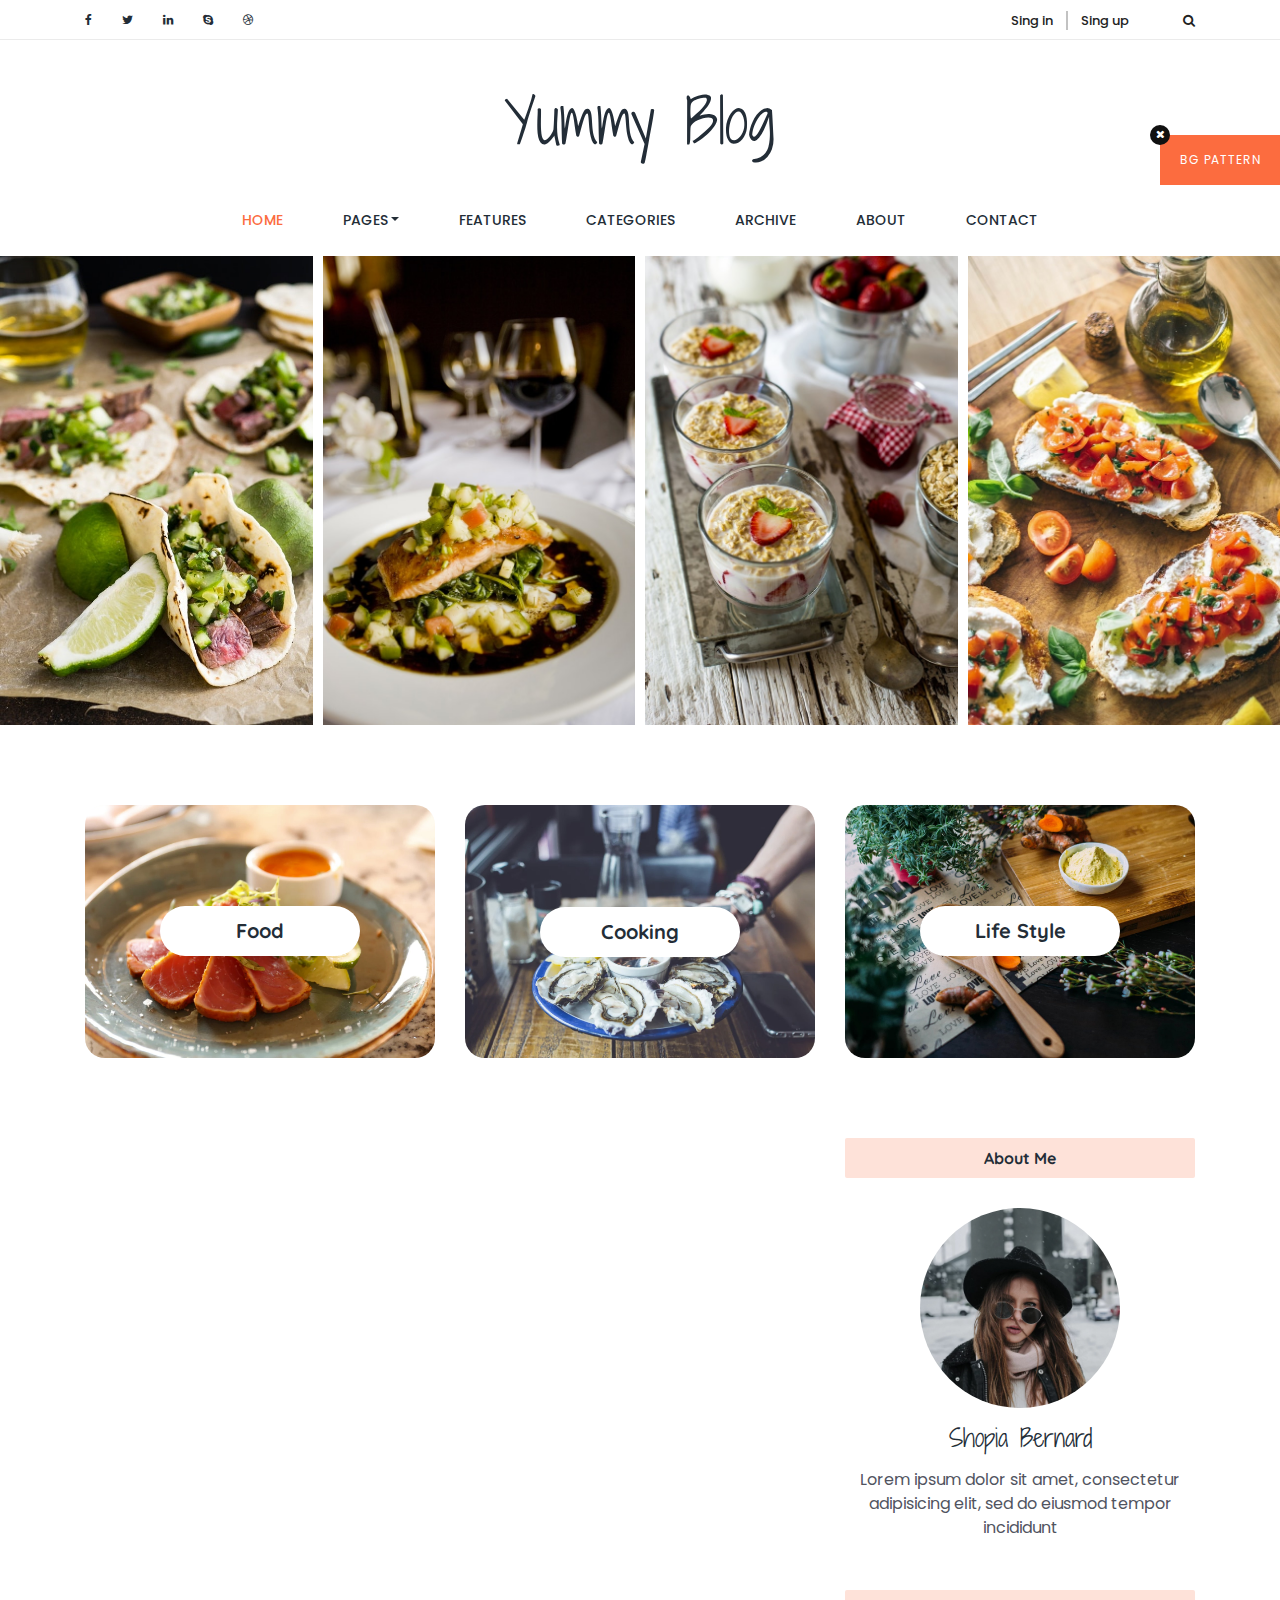
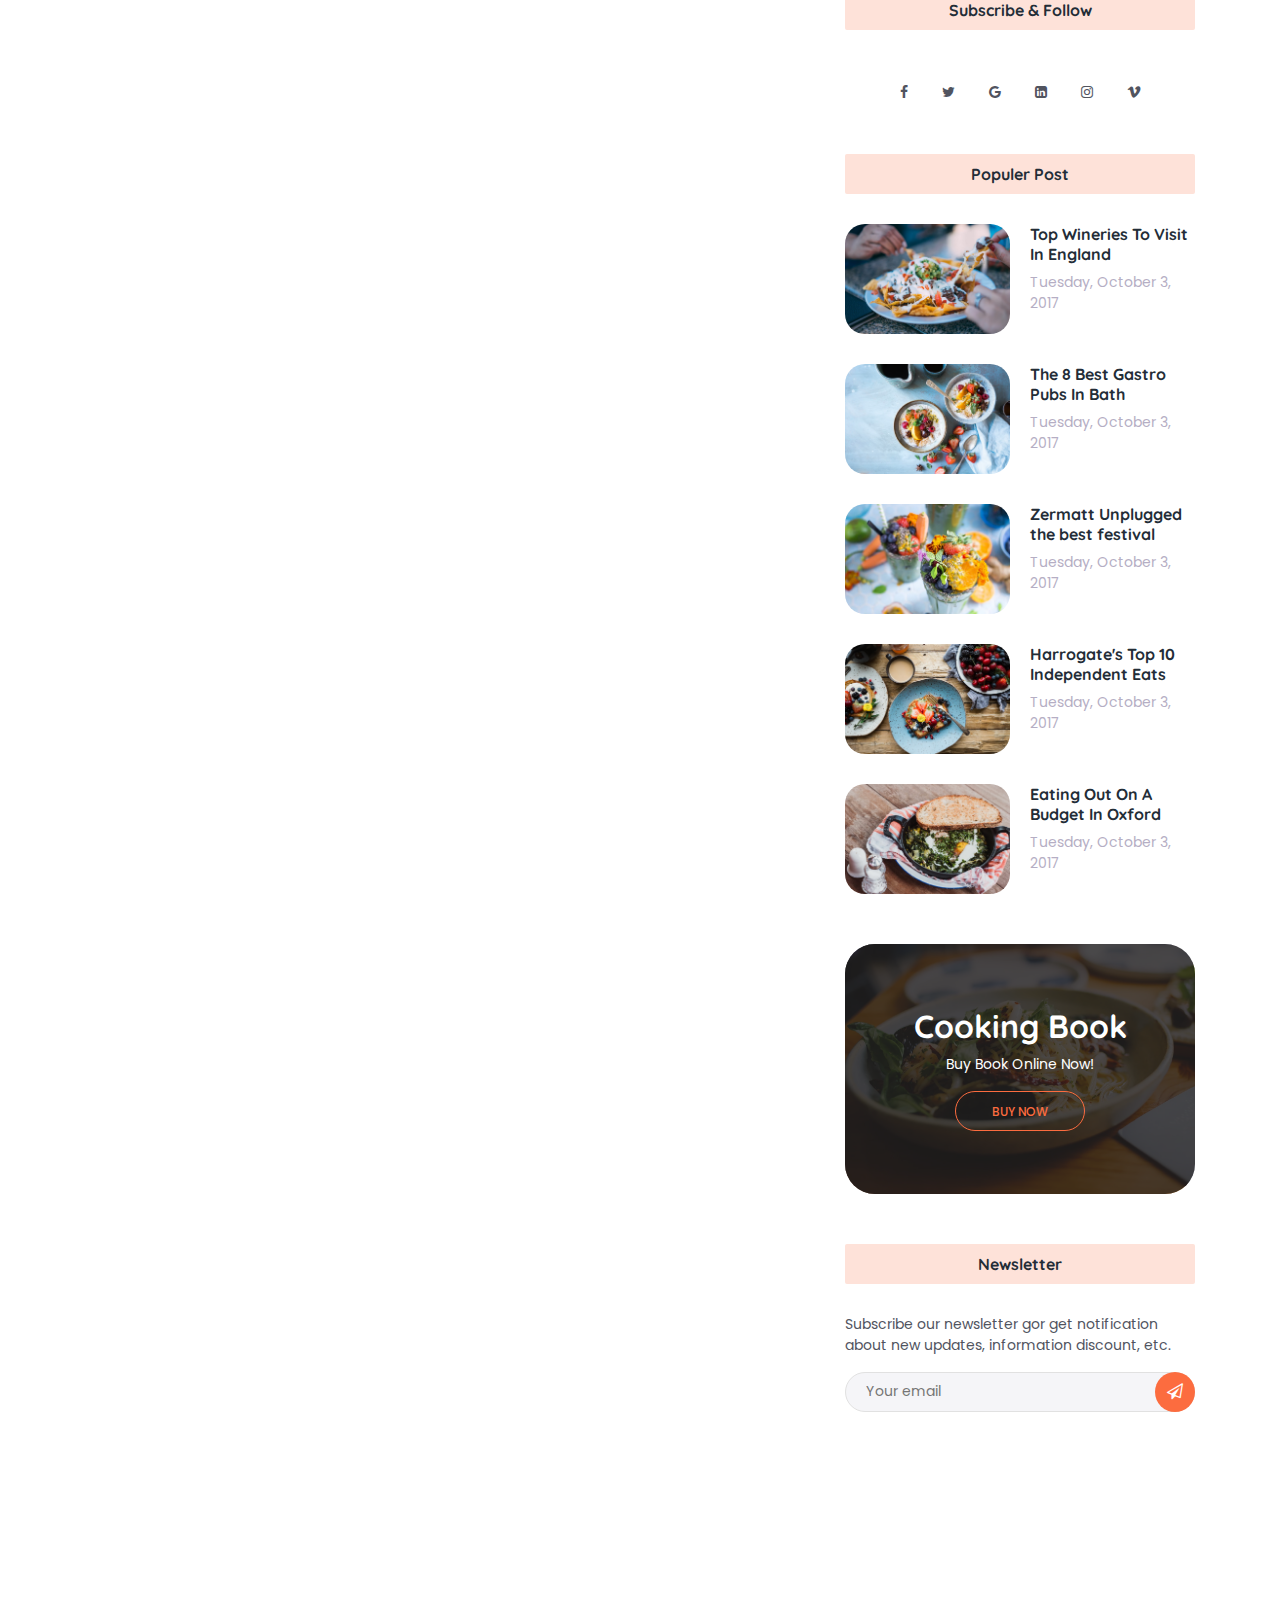
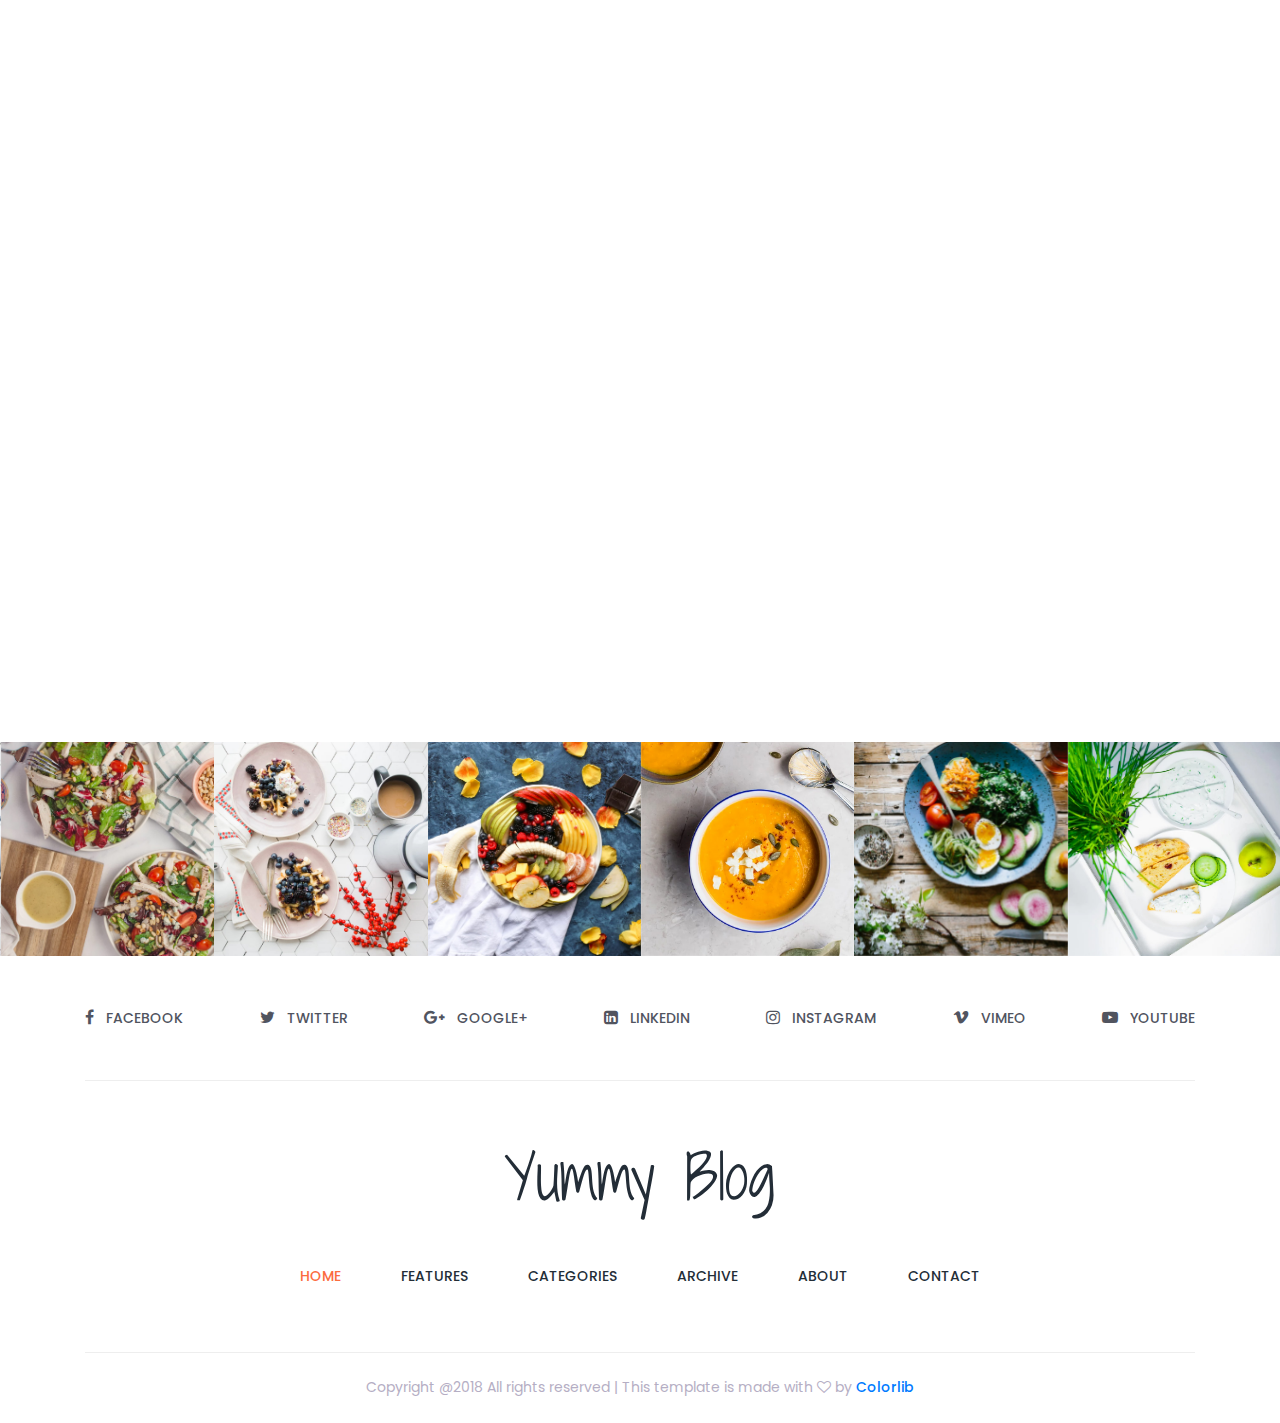
==== commit 6006d128: "Add files via upload" ====
--- a/index.html
+++ b/index.html
@@ -1,19 +1,1030 @@
-<!DOCTYPE html PUBLIC "-//W3C//DTD HTML 4.01//EN" "http://www.w3.org/TR/html4/strict.dtd">
-<head>
-<link href="css/index.css" rel="stylesheet">
-<link href='http://fonts.googleapis.com/css?family=Raleway' rel='stylesheet' type='text/css'>
-<link rel="icon" href="title.ico" type="image/x-icon">
-<title>My Name is Sharon.</title>
-</head>
-<body>
-    <h1>Hello, My Name is Sharon.</h1>
-  <header>
-    <ul>
-      <li><a href="AboutMe.html">About Me</a></li>
-      <li><a href="#">Blog</a></li>
-      <li><a href="#">Yelp Reviews</a></li>
-      <li><a href="FoodPorn.html">Food Porn</a></li>
-    </ul>
-  </header>
-  <div>This page is under construction :) </div>
-</body>+<!DOCTYPE html>
+<html lang="en">
+
+<head>
+    <meta charset="UTF-8">
+    <meta name="description" content="">
+    <meta http-equiv="X-UA-Compatible" content="IE=edge">
+    <meta name="viewport" content="width=device-width, initial-scale=1, shrink-to-fit=no">
+    <!-- The above 4 meta tags *must* come first in the head; any other head content must come *after* these tags -->
+
+    <!-- Title -->
+    <title>Yummy Blog - Food Blog Template</title>
+
+    <!-- Favicon -->
+    <link rel="icon" href="img/core-img/favicon.ico">
+
+    <!-- Core Stylesheet -->
+    <link href="style.css" rel="stylesheet">
+
+    <!-- Responsive CSS -->
+    <link href="css/responsive/responsive.css" rel="stylesheet">
+
+</head>
+
+<body>
+    <!-- Preloader Start -->
+    <div id="preloader">
+        <div class="yummy-load"></div>
+    </div>
+
+    <!-- Background Pattern Swither -->
+    <div id="pattern-switcher">
+        Bg Pattern
+    </div>
+    <div id="patter-close">
+        <i class="fa fa-times" aria-hidden="true"></i>
+    </div>
+
+    <!-- ****** Top Header Area Start ****** -->
+    <div class="top_header_area">
+        <div class="container">
+            <div class="row">
+                <div class="col-5 col-sm-6">
+                    <!--  Top Social bar start -->
+                    <div class="top_social_bar">
+                        <a href="#"><i class="fa fa-facebook" aria-hidden="true"></i></a>
+                        <a href="#"><i class="fa fa-twitter" aria-hidden="true"></i></a>
+                        <a href="#"><i class="fa fa-linkedin" aria-hidden="true"></i></a>
+                        <a href="#"><i class="fa fa-skype" aria-hidden="true"></i></a>
+                        <a href="#"><i class="fa fa-dribbble" aria-hidden="true"></i></a>
+                    </div>
+                </div>
+                <!--  Login Register Area -->
+                <div class="col-7 col-sm-6">
+                    <div class="signup-search-area d-flex align-items-center justify-content-end">
+                        <div class="login_register_area d-flex">
+                            <div class="login">
+                                <a href="register.html">Sing in</a>
+                            </div>
+                            <div class="register">
+                                <a href="register.html">Sing up</a>
+                            </div>
+                        </div>
+                        <!-- Search Button Area -->
+                        <div class="search_button">
+                            <a class="searchBtn" href="#"><i class="fa fa-search" aria-hidden="true"></i></a>
+                        </div>
+                        <!-- Search Form -->
+                        <div class="search-hidden-form">
+                            <form action="#" method="get">
+                                <input type="search" name="search" id="search-anything" placeholder="Search Anything...">
+                                <input type="submit" value="" class="d-none">
+                                <span class="searchBtn"><i class="fa fa-times" aria-hidden="true"></i></span>
+                            </form>
+                        </div>
+                    </div>
+                </div>
+            </div>
+        </div>
+    </div>
+    <!-- ****** Top Header Area End ****** -->
+
+    <!-- ****** Header Area Start ****** -->
+    <header class="header_area">
+        <div class="container">
+            <div class="row">
+                <!-- Logo Area Start -->
+                <div class="col-12">
+                    <div class="logo_area text-center">
+                        <a href="index.html" class="yummy-logo">Yummy Blog</a>
+                    </div>
+                </div>
+            </div>
+
+            <div class="row">
+                <div class="col-12">
+                    <nav class="navbar navbar-expand-lg">
+                        <button class="navbar-toggler" type="button" data-toggle="collapse" data-target="#yummyfood-nav" aria-controls="yummyfood-nav" aria-expanded="false" aria-label="Toggle navigation"><i class="fa fa-bars" aria-hidden="true"></i> Menu</button>
+                        <!-- Menu Area Start -->
+                        <div class="collapse navbar-collapse justify-content-center" id="yummyfood-nav">
+                            <ul class="navbar-nav" id="yummy-nav">
+                                <li class="nav-item active">
+                                    <a class="nav-link" href="index.html">Home <span class="sr-only">(current)</span></a>
+                                </li>
+                                <li class="nav-item dropdown">
+                                    <a class="nav-link dropdown-toggle" href="#" id="yummyDropdown" role="button" data-toggle="dropdown" aria-haspopup="true" aria-expanded="false">Pages</a>
+                                    <div class="dropdown-menu" aria-labelledby="yummyDropdown">
+                                        <a class="dropdown-item" href="index.html">Home</a>
+                                        <a class="dropdown-item" href="archive.html">Archive</a>
+                                        <a class="dropdown-item" href="single.html">Single Blog</a>
+                                        <a class="dropdown-item" href="static.html">Static Page</a>
+                                        <a class="dropdown-item" href="contact.html">Contact</a>
+                                    </div>
+                                </li>
+                                <li class="nav-item">
+                                    <a class="nav-link" href="#">Features</a>
+                                </li>
+                                <li class="nav-item">
+                                    <a class="nav-link" href="#">Categories</a>
+                                </li>
+                                <li class="nav-item">
+                                    <a class="nav-link" href="archive.html">Archive</a>
+                                </li>
+                                <li class="nav-item">
+                                    <a class="nav-link" href="#">About</a>
+                                </li>
+                                <li class="nav-item">
+                                    <a class="nav-link" href="contact.html">Contact</a>
+                                </li>
+                            </ul>
+                        </div>
+                    </nav>
+                </div>
+            </div>
+        </div>
+    </header>
+    <!-- ****** Header Area End ****** -->
+
+    <!-- ****** Welcome Post Area Start ****** -->
+    <section class="welcome-post-sliders owl-carousel">
+
+        <!-- Single Slide -->
+        <div class="welcome-single-slide">
+            <!-- Post Thumb -->
+            <img src="img/bg-img/slide-1.jpg" alt="">
+            <!-- Overlay Text -->
+            <div class="project_title">
+                <div class="post-date-commnents d-flex">
+                    <a href="#">May 19, 2017</a>
+                    <a href="#">5 Comment</a>
+                </div>
+                <a href="#">
+                    <h5>“I’ve Come and I’m Gone”: A Tribute to Istanbul’s Street</h5>
+                </a>
+            </div>
+        </div>
+
+        <!-- Single Slide -->
+        <div class="welcome-single-slide">
+            <!-- Post Thumb -->
+            <img src="img/bg-img/slide-2.jpg" alt="">
+            <!-- Overlay Text -->
+            <div class="project_title">
+                <div class="post-date-commnents d-flex">
+                    <a href="#">May 19, 2017</a>
+                    <a href="#">5 Comment</a>
+                </div>
+                <a href="#">
+                    <h5>“I’ve Come and I’m Gone”: A Tribute to Istanbul’s Street</h5>
+                </a>
+            </div>
+        </div>
+
+        <!-- Single Slide -->
+        <div class="welcome-single-slide">
+            <!-- Post Thumb -->
+            <img src="img/bg-img/slide-3.jpg" alt="">
+            <!-- Overlay Text -->
+            <div class="project_title">
+                <div class="post-date-commnents d-flex">
+                    <a href="#">May 19, 2017</a>
+                    <a href="#">5 Comment</a>
+                </div>
+                <a href="#">
+                    <h5>“I’ve Come and I’m Gone”: A Tribute to Istanbul’s Street</h5>
+                </a>
+            </div>
+        </div>
+
+        <!-- Single Slide -->
+        <div class="welcome-single-slide">
+            <!-- Post Thumb -->
+            <img src="img/bg-img/slide-4.jpg" alt="">
+            <!-- Overlay Text -->
+            <div class="project_title">
+                <div class="post-date-commnents d-flex">
+                    <a href="#">May 19, 2017</a>
+                    <a href="#">5 Comment</a>
+                </div>
+                <a href="#">
+                    <h5>“I’ve Come and I’m Gone”: A Tribute to Istanbul’s Street</h5>
+                </a>
+            </div>
+        </div>
+
+        <!-- Single Slide -->
+        <div class="welcome-single-slide">
+            <!-- Post Thumb -->
+            <img src="img/bg-img/slide-4.jpg" alt="">
+            <!-- Overlay Text -->
+            <div class="project_title">
+                <div class="post-date-commnents d-flex">
+                    <a href="#">May 19, 2017</a>
+                    <a href="#">5 Comment</a>
+                </div>
+                <a href="#">
+                    <h5>“I’ve Come and I’m Gone”: A Tribute to Istanbul’s Street</h5>
+                </a>
+            </div>
+        </div>
+
+    </section>
+    <!-- ****** Welcome Area End ****** -->
+
+    <!-- ****** Categories Area Start ****** -->
+    <section class="categories_area clearfix" id="about">
+        <div class="container">
+            <div class="row">
+                <div class="col-12 col-md-6 col-lg-4">
+                    <div class="single_catagory wow fadeInUp" data-wow-delay=".3s">
+                        <img src="img/catagory-img/1.jpg" alt="">
+                        <div class="catagory-title">
+                            <a href="#">
+                                <h5>Food</h5>
+                            </a>
+                        </div>
+                    </div>
+                </div>
+                <div class="col-12 col-md-6 col-lg-4">
+                    <div class="single_catagory wow fadeInUp" data-wow-delay=".6s">
+                        <img src="img/catagory-img/2.jpg" alt="">
+                        <div class="catagory-title">
+                            <a href="#">
+                                <h5>Cooking</h5>
+                            </a>
+                        </div>
+                    </div>
+                </div>
+                <div class="col-12 col-md-6 col-lg-4">
+                    <div class="single_catagory wow fadeInUp" data-wow-delay=".9s">
+                        <img src="img/catagory-img/3.jpg" alt="">
+                        <div class="catagory-title">
+                            <a href="#">
+                                <h5>Life Style</h5>
+                            </a>
+                        </div>
+                    </div>
+                </div>
+            </div>
+        </div>
+    </section>
+    <!-- ****** Categories Area End ****** -->
+
+    <!-- ****** Blog Area Start ****** -->
+    <section class="blog_area section_padding_0_80">
+        <div class="container">
+            <div class="row justify-content-center">
+                <div class="col-12 col-lg-8">
+                    <div class="row">
+
+                        <!-- Single Post -->
+                        <div class="col-12">
+                            <div class="single-post wow fadeInUp" data-wow-delay=".2s">
+                                <!-- Post Thumb -->
+                                <div class="post-thumb">
+                                    <img src="img/blog-img/1.jpg" alt="">
+                                </div>
+                                <!-- Post Content -->
+                                <div class="post-content">
+                                    <div class="post-meta d-flex">
+                                        <div class="post-author-date-area d-flex">
+                                            <!-- Post Author -->
+                                            <div class="post-author">
+                                                <a href="#">By Marian</a>
+                                            </div>
+                                            <!-- Post Date -->
+                                            <div class="post-date">
+                                                <a href="#">May 19, 2017</a>
+                                            </div>
+                                        </div>
+                                        <!-- Post Comment & Share Area -->
+                                        <div class="post-comment-share-area d-flex">
+                                            <!-- Post Favourite -->
+                                            <div class="post-favourite">
+                                                <a href="#"><i class="fa fa-heart-o" aria-hidden="true"></i> 10</a>
+                                            </div>
+                                            <!-- Post Comments -->
+                                            <div class="post-comments">
+                                                <a href="#"><i class="fa fa-comment-o" aria-hidden="true"></i> 12</a>
+                                            </div>
+                                            <!-- Post Share -->
+                                            <div class="post-share">
+                                                <a href="#"><i class="fa fa-share-alt" aria-hidden="true"></i></a>
+                                            </div>
+                                        </div>
+                                    </div>
+                                    <a href="#">
+                                        <h2 class="post-headline">Boil The Kettle And Make A Cup Of Tea Folks, This Is Going To Be A Big One!</h2>
+                                    </a>
+                                    <p>Tiusmod tempor incididunt ut labore et dolore magna aliqua. Ut enim ad minim veniam, quis nostrud exercitation ullamco laboris nisi ut aliquip ex ea commodoconsequat.</p>
+                                    <a href="#" class="read-more">Continue Reading..</a>
+                                </div>
+                            </div>
+                        </div>
+
+                        <!-- Single Post -->
+                        <div class="col-12 col-md-6">
+                            <div class="single-post wow fadeInUp" data-wow-delay=".4s">
+                                <!-- Post Thumb -->
+                                <div class="post-thumb">
+                                    <img src="img/blog-img/2.jpg" alt="">
+                                </div>
+                                <!-- Post Content -->
+                                <div class="post-content">
+                                    <div class="post-meta d-flex">
+                                        <div class="post-author-date-area d-flex">
+                                            <!-- Post Author -->
+                                            <div class="post-author">
+                                                <a href="#">By Marian</a>
+                                            </div>
+                                            <!-- Post Date -->
+                                            <div class="post-date">
+                                                <a href="#">May 19, 2017</a>
+                                            </div>
+                                        </div>
+                                        <!-- Post Comment & Share Area -->
+                                        <div class="post-comment-share-area d-flex">
+                                            <!-- Post Favourite -->
+                                            <div class="post-favourite">
+                                                <a href="#"><i class="fa fa-heart-o" aria-hidden="true"></i> 10</a>
+                                            </div>
+                                            <!-- Post Comments -->
+                                            <div class="post-comments">
+                                                <a href="#"><i class="fa fa-comment-o" aria-hidden="true"></i> 12</a>
+                                            </div>
+                                            <!-- Post Share -->
+                                            <div class="post-share">
+                                                <a href="#"><i class="fa fa-share-alt" aria-hidden="true"></i></a>
+                                            </div>
+                                        </div>
+                                    </div>
+                                    <a href="#">
+                                        <h4 class="post-headline">Where To Get The Best Sunday Roast In The Cotswolds</h4>
+                                    </a>
+                                </div>
+                            </div>
+                        </div>
+
+                        <!-- Single Post -->
+                        <div class="col-12 col-md-6">
+                            <div class="single-post wow fadeInUp" data-wow-delay=".6s">
+                                <!-- Post Thumb -->
+                                <div class="post-thumb">
+                                    <img src="img/blog-img/3.jpg" alt="">
+                                </div>
+                                <!-- Post Content -->
+                                <div class="post-content">
+                                    <div class="post-meta d-flex">
+                                        <div class="post-author-date-area d-flex">
+                                            <!-- Post Author -->
+                                            <div class="post-author">
+                                                <a href="#">By Marian</a>
+                                            </div>
+                                            <!-- Post Date -->
+                                            <div class="post-date">
+                                                <a href="#">May 19, 2017</a>
+                                            </div>
+                                        </div>
+                                        <!-- Post Comment & Share Area -->
+                                        <div class="post-comment-share-area d-flex">
+                                            <!-- Post Favourite -->
+                                            <div class="post-favourite">
+                                                <a href="#"><i class="fa fa-heart-o" aria-hidden="true"></i> 10</a>
+                                            </div>
+                                            <!-- Post Comments -->
+                                            <div class="post-comments">
+                                                <a href="#"><i class="fa fa-comment-o" aria-hidden="true"></i> 12</a>
+                                            </div>
+                                            <!-- Post Share -->
+                                            <div class="post-share">
+                                                <a href="#"><i class="fa fa-share-alt" aria-hidden="true"></i></a>
+                                            </div>
+                                        </div>
+                                    </div>
+                                    <a href="#">
+                                        <h4 class="post-headline">The Top Breakfast And Brunch Spots In Hove, Brighton</h4>
+                                    </a>
+                                </div>
+                            </div>
+                        </div>
+
+                        <!-- Single Post -->
+                        <div class="col-12 col-md-6">
+                            <div class="single-post wow fadeInUp" data-wow-delay=".8s">
+                                <!-- Post Thumb -->
+                                <div class="post-thumb">
+                                    <img src="img/blog-img/4.jpg" alt="">
+                                </div>
+                                <!-- Post Content -->
+                                <div class="post-content">
+                                    <div class="post-meta d-flex">
+                                        <div class="post-author-date-area d-flex">
+                                            <!-- Post Author -->
+                                            <div class="post-author">
+                                                <a href="#">By Marian</a>
+                                            </div>
+                                            <!-- Post Date -->
+                                            <div class="post-date">
+                                                <a href="#">May 19, 2017</a>
+                                            </div>
+                                        </div>
+                                        <!-- Post Comment & Share Area -->
+                                        <div class="post-comment-share-area d-flex">
+                                            <!-- Post Favourite -->
+                                            <div class="post-favourite">
+                                                <a href="#"><i class="fa fa-heart-o" aria-hidden="true"></i> 10</a>
+                                            </div>
+                                            <!-- Post Comments -->
+                                            <div class="post-comments">
+                                                <a href="#"><i class="fa fa-comment-o" aria-hidden="true"></i> 12</a>
+                                            </div>
+                                            <!-- Post Share -->
+                                            <div class="post-share">
+                                                <a href="#"><i class="fa fa-share-alt" aria-hidden="true"></i></a>
+                                            </div>
+                                        </div>
+                                    </div>
+                                    <a href="#">
+                                        <h4 class="post-headline">The 10 Best Pubs In The Lake District, Cumbria</h4>
+                                    </a>
+                                </div>
+                            </div>
+                        </div>
+
+                        <!-- Single Post -->
+                        <div class="col-12 col-md-6">
+                            <div class="single-post wow fadeInUp" data-wow-delay="1s">
+                                <!-- Post Thumb -->
+                                <div class="post-thumb">
+                                    <img src="img/blog-img/5.jpg" alt="">
+                                </div>
+                                <!-- Post Content -->
+                                <div class="post-content">
+                                    <div class="post-meta d-flex">
+                                        <div class="post-author-date-area d-flex">
+                                            <!-- Post Author -->
+                                            <div class="post-author">
+                                                <a href="#">By Marian</a>
+                                            </div>
+                                            <!-- Post Date -->
+                                            <div class="post-date">
+                                                <a href="#">May 19, 2017</a>
+                                            </div>
+                                        </div>
+                                        <!-- Post Comment & Share Area -->
+                                        <div class="post-comment-share-area d-flex">
+                                            <!-- Post Favourite -->
+                                            <div class="post-favourite">
+                                                <a href="#"><i class="fa fa-heart-o" aria-hidden="true"></i> 10</a>
+                                            </div>
+                                            <!-- Post Comments -->
+                                            <div class="post-comments">
+                                                <a href="#"><i class="fa fa-comment-o" aria-hidden="true"></i> 12</a>
+                                            </div>
+                                            <!-- Post Share -->
+                                            <div class="post-share">
+                                                <a href="#"><i class="fa fa-share-alt" aria-hidden="true"></i></a>
+                                            </div>
+                                        </div>
+                                    </div>
+                                    <a href="#">
+                                        <h4 class="post-headline">The 10 Best Brunch Spots In Newcastle, England</h4>
+                                    </a>
+                                </div>
+                            </div>
+                        </div>
+
+                        <!-- ******* List Blog Area Start ******* -->
+
+                        <!-- Single Post -->
+                        <div class="col-12">
+                            <div class="list-blog single-post d-sm-flex wow fadeInUpBig" data-wow-delay=".2s">
+                                <!-- Post Thumb -->
+                                <div class="post-thumb">
+                                    <img src="img/blog-img/6.jpg" alt="">
+                                </div>
+                                <!-- Post Content -->
+                                <div class="post-content">
+                                    <div class="post-meta d-flex">
+                                        <div class="post-author-date-area d-flex">
+                                            <!-- Post Author -->
+                                            <div class="post-author">
+                                                <a href="#">By Marian</a>
+                                            </div>
+                                            <!-- Post Date -->
+                                            <div class="post-date">
+                                                <a href="#">May 19, 2017</a>
+                                            </div>
+                                        </div>
+                                        <!-- Post Comment & Share Area -->
+                                        <div class="post-comment-share-area d-flex">
+                                            <!-- Post Favourite -->
+                                            <div class="post-favourite">
+                                                <a href="#"><i class="fa fa-heart-o" aria-hidden="true"></i> 10</a>
+                                            </div>
+                                            <!-- Post Comments -->
+                                            <div class="post-comments">
+                                                <a href="#"><i class="fa fa-comment-o" aria-hidden="true"></i> 12</a>
+                                            </div>
+                                            <!-- Post Share -->
+                                            <div class="post-share">
+                                                <a href="#"><i class="fa fa-share-alt" aria-hidden="true"></i></a>
+                                            </div>
+                                        </div>
+                                    </div>
+                                    <a href="#">
+                                        <h4 class="post-headline">The 10 Best Bars By The Seaside In Blackpool, UK</h4>
+                                    </a>
+                                    <p>Tiusmod tempor incididunt ut labore et dolore magna aliqua. Ut enim ad minim veniam, quis nostrud exercitation</p>
+                                    <a href="#" class="read-more">Continue Reading..</a>
+                                </div>
+                            </div>
+                        </div>
+
+                        <!-- Single Post -->
+                        <div class="col-12">
+                            <div class="list-blog single-post d-sm-flex wow fadeInUpBig" data-wow-delay=".4s">
+                                <!-- Post Thumb -->
+                                <div class="post-thumb">
+                                    <img src="img/blog-img/7.jpg" alt="">
+                                </div>
+                                <!-- Post Content -->
+                                <div class="post-content">
+                                    <div class="post-meta d-flex">
+                                        <div class="post-author-date-area d-flex">
+                                            <!-- Post Author -->
+                                            <div class="post-author">
+                                                <a href="#">By Marian</a>
+                                            </div>
+                                            <!-- Post Date -->
+                                            <div class="post-date">
+                                                <a href="#">May 19, 2017</a>
+                                            </div>
+                                        </div>
+                                        <!-- Post Comment & Share Area -->
+                                        <div class="post-comment-share-area d-flex">
+                                            <!-- Post Favourite -->
+                                            <div class="post-favourite">
+                                                <a href="#"><i class="fa fa-heart-o" aria-hidden="true"></i> 10</a>
+                                            </div>
+                                            <!-- Post Comments -->
+                                            <div class="post-comments">
+                                                <a href="#"><i class="fa fa-comment-o" aria-hidden="true"></i> 12</a>
+                                            </div>
+                                            <!-- Post Share -->
+                                            <div class="post-share">
+                                                <a href="#"><i class="fa fa-share-alt" aria-hidden="true"></i></a>
+                                            </div>
+                                        </div>
+                                    </div>
+                                    <a href="#">
+                                        <h4 class="post-headline">How To Get a Narcissist to Feel Empathy</h4>
+                                    </a>
+                                    <p>Tiusmod tempor incididunt ut labore et dolore magna aliqua. Ut enim ad minim veniam, quis nostrud exercitation</p>
+                                    <a href="#" class="read-more">Continue Reading..</a>
+                                </div>
+                            </div>
+                        </div>
+
+                        <!-- Single Post -->
+                        <div class="col-12">
+                            <div class="list-blog single-post d-sm-flex wow fadeInUpBig" data-wow-delay=".6s">
+                                <!-- Post Thumb -->
+                                <div class="post-thumb">
+                                    <img src="img/blog-img/8.jpg" alt="">
+                                </div>
+                                <!-- Post Content -->
+                                <div class="post-content">
+                                    <div class="post-meta d-flex">
+                                        <div class="post-author-date-area d-flex">
+                                            <!-- Post Author -->
+                                            <div class="post-author">
+                                                <a href="#">By Marian</a>
+                                            </div>
+                                            <!-- Post Date -->
+                                            <div class="post-date">
+                                                <a href="#">May 19, 2017</a>
+                                            </div>
+                                        </div>
+                                        <!-- Post Comment & Share Area -->
+                                        <div class="post-comment-share-area d-flex">
+                                            <!-- Post Favourite -->
+                                            <div class="post-favourite">
+                                                <a href="#"><i class="fa fa-heart-o" aria-hidden="true"></i> 10</a>
+                                            </div>
+                                            <!-- Post Comments -->
+                                            <div class="post-comments">
+                                                <a href="#"><i class="fa fa-comment-o" aria-hidden="true"></i> 12</a>
+                                            </div>
+                                            <!-- Post Share -->
+                                            <div class="post-share">
+                                                <a href="#"><i class="fa fa-share-alt" aria-hidden="true"></i></a>
+                                            </div>
+                                        </div>
+                                    </div>
+                                    <a href="#">
+                                        <h4 class="post-headline">Bristol's 10 Amazing Weekend Brunches And Late Breakfasts</h4>
+                                    </a>
+                                    <p>Tiusmod tempor incididunt ut labore et dolore magna aliqua. Ut enim ad minim veniam, quis nostrud exercitation</p>
+                                    <a href="#" class="read-more">Continue Reading..</a>
+                                </div>
+                            </div>
+                        </div>
+
+                        <!-- Single Post -->
+                        <div class="col-12">
+                            <div class="list-blog single-post d-sm-flex wow fadeInUpBig" data-wow-delay=".8s">
+                                <!-- Post Thumb -->
+                                <div class="post-thumb">
+                                    <img src="img/blog-img/9.jpg" alt="">
+                                </div>
+                                <!-- Post Content -->
+                                <div class="post-content">
+                                    <div class="post-meta d-flex">
+                                        <div class="post-author-date-area d-flex">
+                                            <!-- Post Author -->
+                                            <div class="post-author">
+                                                <a href="#">By Marian</a>
+                                            </div>
+                                            <!-- Post Date -->
+                                            <div class="post-date">
+                                                <a href="#">May 19, 2017</a>
+                                            </div>
+                                        </div>
+                                        <!-- Post Comment & Share Area -->
+                                        <div class="post-comment-share-area d-flex">
+                                            <!-- Post Favourite -->
+                                            <div class="post-favourite">
+                                                <a href="#"><i class="fa fa-heart-o" aria-hidden="true"></i> 10</a>
+                                            </div>
+                                            <!-- Post Comments -->
+                                            <div class="post-comments">
+                                                <a href="#"><i class="fa fa-comment-o" aria-hidden="true"></i> 12</a>
+                                            </div>
+                                            <!-- Post Share -->
+                                            <div class="post-share">
+                                                <a href="#"><i class="fa fa-share-alt" aria-hidden="true"></i></a>
+                                            </div>
+                                        </div>
+                                    </div>
+                                    <a href="#">
+                                        <h4 class="post-headline">10 Of The Best Places To Eat In Liverpool, England</h4>
+                                    </a>
+                                    <p>Tiusmod tempor incididunt ut labore et dolore magna aliqua. Ut enim ad minim veniam, quis nostrud exercitation</p>
+                                    <a href="#" class="read-more">Continue Reading..</a>
+                                </div>
+                            </div>
+                        </div>
+
+                    </div>
+                </div>
+
+                <!-- ****** Blog Sidebar ****** -->
+                <div class="col-12 col-sm-8 col-md-6 col-lg-4">
+                    <div class="blog-sidebar mt-5 mt-lg-0">
+                        <!-- Single Widget Area -->
+                        <div class="single-widget-area about-me-widget text-center">
+                            <div class="widget-title">
+                                <h6>About Me</h6>
+                            </div>
+                            <div class="about-me-widget-thumb">
+                                <img src="img/about-img/1.jpg" alt="">
+                            </div>
+                            <h4 class="font-shadow-into-light">Shopia Bernard</h4>
+                            <p>Lorem ipsum dolor sit amet, consectetur adipisicing elit, sed do eiusmod tempor incididunt</p>
+                        </div>
+
+                        <!-- Single Widget Area -->
+                        <div class="single-widget-area subscribe_widget text-center">
+                            <div class="widget-title">
+                                <h6>Subscribe &amp; Follow</h6>
+                            </div>
+                            <div class="subscribe-link">
+                                <a href="#"><i class="fa fa-facebook" aria-hidden="true"></i></a>
+                                <a href="#"><i class="fa fa-twitter" aria-hidden="true"></i></a>
+                                <a href="#"><i class="fa fa-google" aria-hidden="true"></i></a>
+                                <a href="#"><i class="fa fa-linkedin-square" aria-hidden="true"></i></a>
+                                <a href="#"><i class="fa fa-instagram" aria-hidden="true"></i></a>
+                                <a href="#"><i class="fa fa-vimeo" aria-hidden="true"></i></a>
+                            </div>
+                        </div>
+
+                        <!-- Single Widget Area -->
+                        <div class="single-widget-area popular-post-widget">
+                            <div class="widget-title text-center">
+                                <h6>Populer Post</h6>
+                            </div>
+                            <!-- Single Popular Post -->
+                            <div class="single-populer-post d-flex">
+                                <img src="img/sidebar-img/1.jpg" alt="">
+                                <div class="post-content">
+                                    <a href="#">
+                                        <h6>Top Wineries To Visit In England</h6>
+                                    </a>
+                                    <p>Tuesday, October 3, 2017</p>
+                                </div>
+                            </div>
+                            <!-- Single Popular Post -->
+                            <div class="single-populer-post d-flex">
+                                <img src="img/sidebar-img/2.jpg" alt="">
+                                <div class="post-content">
+                                    <a href="#">
+                                        <h6>The 8 Best Gastro Pubs In Bath</h6>
+                                    </a>
+                                    <p>Tuesday, October 3, 2017</p>
+                                </div>
+                            </div>
+                            <!-- Single Popular Post -->
+                            <div class="single-populer-post d-flex">
+                                <img src="img/sidebar-img/3.jpg" alt="">
+                                <div class="post-content">
+                                    <a href="#">
+                                        <h6>Zermatt Unplugged the best festival</h6>
+                                    </a>
+                                    <p>Tuesday, October 3, 2017</p>
+                                </div>
+                            </div>
+                            <!-- Single Popular Post -->
+                            <div class="single-populer-post d-flex">
+                                <img src="img/sidebar-img/4.jpg" alt="">
+                                <div class="post-content">
+                                    <a href="#">
+                                        <h6>Harrogate's Top 10 Independent Eats</h6>
+                                    </a>
+                                    <p>Tuesday, October 3, 2017</p>
+                                </div>
+                            </div>
+                            <!-- Single Popular Post -->
+                            <div class="single-populer-post d-flex">
+                                <img src="img/sidebar-img/5.jpg" alt="">
+                                <div class="post-content">
+                                    <a href="#">
+                                        <h6>Eating Out On A Budget In Oxford</h6>
+                                    </a>
+                                    <p>Tuesday, October 3, 2017</p>
+                                </div>
+                            </div>
+                        </div>
+
+                        <!-- Single Widget Area -->
+                        <div class="single-widget-area add-widget text-center">
+                            <div class="add-widget-area">
+                                <img src="img/sidebar-img/6.jpg" alt="">
+                                <div class="add-text">
+                                    <div class="yummy-table">
+                                        <div class="yummy-table-cell">
+                                            <h2>Cooking Book</h2>
+                                            <p>Buy Book Online Now!</p>
+                                            <a href="#" class="add-btn">Buy Now</a>
+                                        </div>
+                                    </div>
+                                </div>
+                            </div>
+                        </div>
+
+                        <!-- Single Widget Area -->
+                        <div class="single-widget-area newsletter-widget">
+                            <div class="widget-title text-center">
+                                <h6>Newsletter</h6>
+                            </div>
+                            <p>Subscribe our newsletter gor get notification about new updates, information discount, etc.</p>
+                            <div class="newsletter-form">
+                                <form action="#" method="post">
+                                    <input type="email" name="newsletter-email" id="email" placeholder="Your email">
+                                    <button type="submit"><i class="fa fa-paper-plane-o" aria-hidden="true"></i></button>
+                                </form>
+                            </div>
+                        </div>
+                    </div>
+                </div>
+            </div>
+        </div>
+    </section>
+    <!-- ****** Blog Area End ****** -->
+
+    <!-- ****** Instagram Area Start ****** -->
+    <div class="instargram_area owl-carousel section_padding_100_0 clearfix" id="portfolio">
+
+        <!-- Instagram Item -->
+        <div class="instagram_gallery_item">
+            <!-- Instagram Thumb -->
+            <img src="img/instagram-img/1.jpg" alt="">
+            <!-- Hover -->
+            <div class="hover_overlay">
+                <div class="yummy-table">
+                    <div class="yummy-table-cell">
+                        <div class="follow-me text-center">
+                            <a href="#"><i class="fa fa-instagram" aria-hidden="true"></i> Follow me</a>
+                        </div>
+                    </div>
+                </div>
+            </div>
+        </div>
+
+        <!-- Instagram Item -->
+        <div class="instagram_gallery_item">
+            <!-- Instagram Thumb -->
+            <img src="img/instagram-img/2.jpg" alt="">
+            <!-- Hover -->
+            <div class="hover_overlay">
+                <div class="yummy-table">
+                    <div class="yummy-table-cell">
+                        <div class="follow-me text-center">
+                            <a href="#"><i class="fa fa-instagram" aria-hidden="true"></i> Follow me</a>
+                        </div>
+                    </div>
+                </div>
+            </div>
+        </div>
+
+        <!-- Instagram Item -->
+        <div class="instagram_gallery_item">
+            <!-- Instagram Thumb -->
+            <img src="img/instagram-img/3.jpg" alt="">
+            <!-- Hover -->
+            <div class="hover_overlay">
+                <div class="yummy-table">
+                    <div class="yummy-table-cell">
+                        <div class="follow-me text-center">
+                            <a href="#"><i class="fa fa-instagram" aria-hidden="true"></i> Follow me</a>
+                        </div>
+                    </div>
+                </div>
+            </div>
+        </div>
+
+        <!-- Instagram Item -->
+        <div class="instagram_gallery_item">
+            <!-- Instagram Thumb -->
+            <img src="img/instagram-img/4.jpg" alt="">
+            <!-- Hover -->
+            <div class="hover_overlay">
+                <div class="yummy-table">
+                    <div class="yummy-table-cell">
+                        <div class="follow-me text-center">
+                            <a href="#"><i class="fa fa-instagram" aria-hidden="true"></i> Follow me</a>
+                        </div>
+                    </div>
+                </div>
+            </div>
+        </div>
+
+        <!-- Instagram Item -->
+        <div class="instagram_gallery_item">
+            <!-- Instagram Thumb -->
+            <img src="img/instagram-img/5.jpg" alt="">
+            <!-- Hover -->
+            <div class="hover_overlay">
+                <div class="yummy-table">
+                    <div class="yummy-table-cell">
+                        <div class="follow-me text-center">
+                            <a href="#"><i class="fa fa-instagram" aria-hidden="true"></i> Follow me</a>
+                        </div>
+                    </div>
+                </div>
+            </div>
+        </div>
+
+        <!-- Instagram Item -->
+        <div class="instagram_gallery_item">
+            <!-- Instagram Thumb -->
+            <img src="img/instagram-img/6.jpg" alt="">
+            <!-- Hover -->
+            <div class="hover_overlay">
+                <div class="yummy-table">
+                    <div class="yummy-table-cell">
+                        <div class="follow-me text-center">
+                            <a href="#"><i class="fa fa-instagram" aria-hidden="true"></i> Follow me</a>
+                        </div>
+                    </div>
+                </div>
+            </div>
+        </div>
+
+        <!-- Instagram Item -->
+        <div class="instagram_gallery_item">
+            <!-- Instagram Thumb -->
+            <img src="img/instagram-img/1.jpg" alt="">
+            <!-- Hover -->
+            <div class="hover_overlay">
+                <div class="yummy-table">
+                    <div class="yummy-table-cell">
+                        <div class="follow-me text-center">
+                            <a href="#"><i class="fa fa-instagram" aria-hidden="true"></i> Follow me</a>
+                        </div>
+                    </div>
+                </div>
+            </div>
+        </div>
+
+        <!-- Instagram Item -->
+        <div class="instagram_gallery_item">
+            <!-- Instagram Thumb -->
+            <img src="img/instagram-img/2.jpg" alt="">
+            <!-- Hover -->
+            <div class="hover_overlay">
+                <div class="yummy-table">
+                    <div class="yummy-table-cell">
+                        <div class="follow-me text-center">
+                            <a href="#"><i class="fa fa-instagram" aria-hidden="true"></i> Follow me</a>
+                        </div>
+                    </div>
+                </div>
+            </div>
+        </div>
+
+    </div>
+    <!-- ****** Our Creative Portfolio Area End ****** -->
+
+    <!-- ****** Footer Social Icon Area Start ****** -->
+    <div class="social_icon_area clearfix">
+        <div class="container">
+            <div class="row">
+                <div class="col-12">
+                    <div class="footer-social-area d-flex">
+                        <div class="single-icon">
+                            <a href="#"><i class="fa fa-facebook" aria-hidden="true"></i><span>facebook</span></a>
+                        </div>
+                        <div class="single-icon">
+                            <a href="#"><i class="fa fa-twitter" aria-hidden="true"></i><span>Twitter</span></a>
+                        </div>
+                        <div class="single-icon">
+                            <a href="#"><i class="fa fa-google-plus" aria-hidden="true"></i><span>GOOGLE+</span></a>
+                        </div>
+                        <div class="single-icon">
+                            <a href="#"><i class="fa fa-linkedin-square" aria-hidden="true"></i><span>linkedin</span></a>
+                        </div>
+                        <div class="single-icon">
+                            <a href="#"><i class="fa fa-instagram" aria-hidden="true"></i><span>Instagram</span></a>
+                        </div>
+                        <div class="single-icon">
+                            <a href="#"><i class="fa fa-vimeo" aria-hidden="true"></i><span>VIMEO</span></a>
+                        </div>
+                        <div class="single-icon">
+                            <a href="#"><i class="fa fa-youtube-play" aria-hidden="true"></i><span>YOUTUBE</span></a>
+                        </div>
+                    </div>
+                </div>
+            </div>
+        </div>
+    </div>
+    <!-- ****** Footer Social Icon Area End ****** -->
+
+    <!-- ****** Footer Menu Area Start ****** -->
+    <footer class="footer_area">
+        <div class="container">
+            <div class="row">
+                <div class="col-12">
+                    <div class="footer-content">
+                        <!-- Logo Area Start -->
+                        <div class="footer-logo-area text-center">
+                            <a href="index.html" class="yummy-logo">Yummy Blog</a>
+                        </div>
+                        <!-- Menu Area Start -->
+                        <nav class="navbar navbar-expand-lg">
+                            <button class="navbar-toggler" type="button" data-toggle="collapse" data-target="#yummyfood-footer-nav" aria-controls="yummyfood-footer-nav" aria-expanded="false" aria-label="Toggle navigation"><i class="fa fa-bars" aria-hidden="true"></i> Menu</button>
+                            <!-- Menu Area Start -->
+                            <div class="collapse navbar-collapse justify-content-center" id="yummyfood-footer-nav">
+                                <ul class="navbar-nav">
+                                    <li class="nav-item active">
+                                        <a class="nav-link" href="#">Home <span class="sr-only">(current)</span></a>
+                                    </li>
+                                    <li class="nav-item">
+                                        <a class="nav-link" href="#">Features</a>
+                                    </li>
+                                    <li class="nav-item">
+                                        <a class="nav-link" href="#">Categories</a>
+                                    </li>
+                                    <li class="nav-item">
+                                        <a class="nav-link" href="#">Archive</a>
+                                    </li>
+                                    <li class="nav-item">
+                                        <a class="nav-link" href="#">About</a>
+                                    </li>
+                                    <li class="nav-item">
+                                        <a class="nav-link" href="#">Contact</a>
+                                    </li>
+                                </ul>
+                            </div>
+                        </nav>
+                    </div>
+                </div>
+            </div>
+        </div>
+
+        <div class="container">
+            <div class="row">
+                <div class="col-12">
+                    <!-- Copywrite Text -->
+                    <div class="copy_right_text text-center">
+                        <p>Copyright @2018 All rights reserved | This template is made with <i class="fa fa-heart-o" aria-hidden="true"></i> by <a href="https://colorlib.com" target="_blank">Colorlib</a></p>
+                    </div>
+                </div>
+            </div>
+        </div>
+    </footer>
+
+    <!-- ****** Footer Menu Area End ****** -->
+
+    <!-- Jquery-2.2.4 js -->
+    <script src="js/jquery/jquery-2.2.4.min.js"></script>
+    <!-- Popper js -->
+    <script src="js/bootstrap/popper.min.js"></script>
+    <!-- Bootstrap-4 js -->
+    <script src="js/bootstrap/bootstrap.min.js"></script>
+    <!-- All Plugins JS -->
+    <script src="js/others/plugins.js"></script>
+    <!-- Active JS -->
+    <script src="js/active.js"></script>
+</body>
--- a/style.css
+++ b/style.css
@@ -0,0 +1,1489 @@
+/* ----------------------------------------------
+:: Template Name: Yummy Blog - Food Blog Template
+:: Template Author: Colorlib
+:: Template Author URI: https://colorlib.com
+:: Version: v1.0.0
+:: Last Updated: 11-13-2017
+---------------------------------------------- */
+
+/* -------- [Master Stylesheet] --------
+:: 1.0 Base CSS
+:: 2.0 Top Header Area CSS
+:: 3.0 Menu Area CSS
+:: 4.0 Wellcome Area CSS 
+:: 5.0 Top Feature Area CSS 
+:: 6.0 Blog Area CSS 
+:: 7.0 Instagram Area CSS 
+:: 8.0 Footer Social Area CSS 
+:: 9.0 Goole Map Area CSS
+:: 10.0 Sidebar Area CSS
+:: 11.0 Breadcumb Area CSS
+:: 12.0 Paginatio Area CSS
+:: 13.0 Contact Area CSS
+:: 14.0 Single Blog CSS
+----------------------------------- */
+
+/* ***** Fonts ***** */
+
+@import url('https://fonts.googleapis.com/css?family=Poppins:100,200,300,400,500,600,700|Quicksand:300,400,500,700|Shadows+Into+Light+Two');
+
+/* ***** Import CSS ***** */
+
+@import 'css/bootstrap/bootstrap.min.css';
+@import 'css/others/animate.css';
+@import 'css/others/magnific-popup.css';
+@import 'css/others/meanmenu.min.css';
+@import 'css/others/owl.carousel.min.css';
+@import 'css/others/font-awesome.min.css';
+@import 'css/others/pe-icon-7-stroke.css';
+
+/* --------------------
+:: 1.0 Base CSS
+-------------------- */
+
+* {
+    margin: 0;
+    padding: 0;
+}
+
+body {
+    font-family: 'Poppins', sans-serif;
+    position: relative;
+    z-index: auto;
+}
+
+h1,
+h2,
+h3,
+h4,
+h5,
+h6 {
+    font-family: 'Quicksand', sans-serif;
+    font-weight: 700;
+    color: #232d37;
+    line-height: 1.25;
+}
+
+p {
+    color: #51545f;
+    font-size: 16px;
+}
+
+.section_padding_100 {
+    padding-top: 100px;
+    padding-bottom: 100px;
+}
+
+.section_padding_100_70 {
+    padding-top: 100px;
+    padding-bottom: 70px;
+}
+
+.section_padding_50 {
+    padding-top: 50px;
+    padding-bottom: 50px;
+}
+
+.section_padding_50_20 {
+    padding-top: 50px;
+    padding-bottom: 20px;
+}
+
+.section_padding_150 {
+    padding-top: 150px;
+    padding-bottom: 150px;
+}
+
+.section_padding_200 {
+    padding-top: 200px;
+    padding-bottom: 200px;
+}
+
+.section_padding_80 {
+    margin-top: 80px;
+    margin-bottom: 80px;
+}
+
+.section_padding_80_50 {
+    padding-top: 80px;
+    padding-bottom: 50px;
+}
+
+.section_padding_30_80 {
+    padding-top: 30px;
+    padding-bottom: 80px;
+}
+
+.section_padding_80_0 {
+    padding-top: 80px;
+    padding-bottom: 0;
+}
+
+.section_padding_0_80 {
+    padding-top: 0;
+    padding-bottom: 80px;
+}
+
+img {
+    max-width: 100%;
+}
+
+.mt-15 {
+    margin-top: 15px;
+}
+
+.mt-30 {
+    margin-top: 30px;
+}
+
+.mt-40 {
+    margin-top: 40px;
+}
+
+.mt-50 {
+    margin-top: 50px;
+}
+
+.mt-100 {
+    margin-top: 100px;
+}
+
+.mt-150 {
+    margin-top: 150px;
+}
+
+.mr-15 {
+    margin-right: 15px;
+}
+
+.mr-30 {
+    margin-right: 30px;
+}
+
+.mr-50 {
+    margin-right: 50px;
+}
+
+.mr-100 {
+    margin-right: 100px;
+}
+
+.mb-15 {
+    margin-bottom: 15px;
+}
+
+.mb-30 {
+    margin-bottom: 30px;
+}
+
+.mb-50 {
+    margin-bottom: 50px;
+}
+
+.mb-100 {
+    margin-bottom: 100px;
+}
+
+.ml-15 {
+    margin-left: 15px;
+}
+
+.ml-30 {
+    margin-left: 30px;
+}
+
+.ml-50 {
+    margin-left: 50px;
+}
+
+.ml-100 {
+    margin-left: 100px;
+}
+
+ul,
+ol {
+    margin: 0;
+    padding: 0;
+}
+
+#scrollUp {
+    bottom: 55px;
+    font-size: 14px;
+    right: 50%;
+    width: 30px;
+    background-color: #fc6c3f;
+    color: #fff;
+    text-align: center;
+    height: 30px;
+    line-height: 30px;
+    border-radius: 50%;
+    margin-right: -15px;
+}
+
+a,
+a:hover,
+a:focus,
+a:active {
+    text-decoration: none;
+    -webkit-transition-duration: 500ms;
+    transition-duration: 500ms;
+    font-weight: 500;
+    outline: none;
+}
+
+li {
+    list-style: none;
+}
+
+.heading_text > p {
+    font-size: 16px;
+}
+
+.heading_text > h2 {
+    font-weight: 500;
+    color: #333;
+}
+
+.heading_text > h3 {
+    color: #b4b4b4;
+    font-size: 90px;
+    font-weight: 100;
+    margin: 0;
+}
+
+.font-shadow-into-light {
+    font-family: 'Shadows Into Light Two', cursive !important;
+}
+
+.yummy-table {
+    display: table;
+    height: 100%;
+    left: 0;
+    position: relative;
+    top: 0;
+    width: 100%;
+    z-index: 2;
+}
+
+.yummy-table-cell {
+    display: table-cell;
+    vertical-align: middle;
+}
+
+#preloader {
+    overflow: hidden;
+    background-color: #fff;
+    height: 100%;
+    left: 0;
+    position: fixed;
+    top: 0;
+    width: 100%;
+    z-index: 999999;
+}
+
+.yummy-load {
+    -webkit-animation: 2000ms linear 0s normal none infinite running yummy-load;
+    animation: 2000ms linear 0s normal none infinite running yummy-load;
+    background: transparent none repeat scroll 0 0;
+    border-color: #dddddd #dddddd #fc6c3f;
+    border-radius: 50%;
+    border-style: solid;
+    border-width: 3px;
+    height: 40px;
+    left: calc(50% - 20px);
+    position: relative;
+    top: calc(50% - 20px);
+    width: 40px;
+    z-index: 9;
+}
+
+@-webkit-keyframes yummy-load {
+    0% {
+        -webkit-transform: rotate(0deg);
+        transform: rotate(0deg);
+    }
+    100% {
+        -webkit-transform: rotate(360deg);
+        transform: rotate(360deg);
+    }
+}
+
+@keyframes yummy-load {
+    0% {
+        -webkit-transform: rotate(0deg);
+        transform: rotate(0deg);
+    }
+    100% {
+        -webkit-transform: rotate(360deg);
+        transform: rotate(360deg);
+    }
+}
+
+/* --------------------
+:: 2.0 Top Header Area CSS
+-------------------- */
+
+.top_header_area {
+    width: 100%;
+    height: 40px;
+    border-bottom: 1px solid #ebebeb;
+}
+
+.top_header_area .top_social_bar {
+    display: -webkit-box;
+    display: -ms-flexbox;
+    display: flex;
+    height: 40px;
+    -webkit-box-align: center;
+    -ms-flex-align: center;
+    align-items: center;
+}
+
+
+.top_header_area .top_social_bar > a {
+    font-size: 12px;
+    color: #232d37;
+    margin-right: 30px;
+}
+
+.top_header_area .top_social_bar > a:hover {
+    color: #fc6c3f;
+}
+
+.top_header_area .top_social_bar > a:last-of-type {
+    margin-right: 0;
+}
+
+.top_header_area .signup-search-area {
+    height: 40px;
+    position: relative;
+    z-index: 3;
+}
+
+.top_header_area .signup-search-area a {
+    font-size: 13px;
+    color: #222;
+}
+
+.top_header_area .signup-search-area .login a {
+    margin-right: 13px;
+    border-right: 2px solid #c2c2c2;
+    padding-right: 13px;
+}
+
+.top_header_area .signup-search-area .search_button {
+    margin-left: 54px;
+}
+
+#searchBtn {
+    position: relative;
+    z-index: 8;
+}
+
+.search-hidden-form {
+    position: absolute;
+    width: 100%;
+    z-index: 4;
+    height: 100%;
+    top: 0;
+    left: 0;
+    right: 0;
+    bottom: 0;
+    -webkit-transition-duration: 500ms;
+    transition-duration: 500ms;
+    opacity: 0;
+    -ms-filter: "progid:DXImageTransform.Microsoft.Alpha(Opacity=0)";
+    font-size: 12px;
+}
+
+.search-hidden-form.search-form-open {
+    z-index: 18;
+    opacity: 1;
+    -ms-filter: "progid:DXImageTransform.Microsoft.Alpha(Opacity=100)";
+}
+
+.search-hidden-form #search-anything {
+    width: 100%;
+    height: 30px;
+    border: 1px solid #ddd;
+    top: 5px;
+    position: relative;
+    padding: 5px 10px;
+}
+
+.search-hidden-form span {
+    line-height: 30px;
+    width: 30px;
+    height: 30px;
+    position: absolute;
+    display: block;
+    text-align: center;
+    top: 5px;
+    right: 0;
+    border: 1px solid #ddd;
+    color: #888;
+    cursor: pointer;
+    z-index: 5;
+    font-size: 13px;
+    border-left: none;
+    -webkit-transition-duration: 500ms;
+    transition-duration: 500ms;
+}
+
+.search-hidden-form span:hover {
+    color: #000;
+}
+
+/* --------------------
+:: 3.0 Menu Area CSS
+-------------------- */
+
+.logo_area .yummy-logo {
+    font-family: 'Shadows Into Light Two', cursive;
+    font-size: 60px;
+    margin-bottom: 0;
+    padding: 35px 0 20px 0;
+    display: inline-block;
+    color: #232d37;
+}
+
+.navbar.navbar-expand-lg {
+    padding: 0;
+}
+
+.navbar.navbar-expand-lg .navbar-nav .nav-link {
+    padding: 25px 30px;
+    color: #232d37;
+    text-transform: uppercase;
+    font-size: 14px;
+}
+
+.navbar.navbar-expand-lg .navbar-nav .nav-link:hover,
+.navbar.navbar-expand-lg .navbar-nav .active .nav-link {
+    color: #fc6c3f;
+}
+
+.dropdown-item {
+    font-weight: 500;
+    color: #232d37;
+    font-size: 14px;
+    text-transform: uppercase;
+}
+
+.dropdown-item:focus,
+.dropdown-item:hover {
+    color: #fc6c3f;
+    text-decoration: none;
+    background-color: #f8f9fa;
+}
+
+/* --------------------
+:: 4.0 Wellcome Area CSS 
+-------------------- */
+
+.welcome-single-slide {
+    position: relative;
+    z-index: 1;
+    overflow: hidden
+}
+
+.welcome-single-slide .project_title a > h5 {
+    color: #ffffff;
+    font-size: 24px;
+    font-weight: 700;
+    margin-bottom: 0;
+}
+
+.welcome-single-slide .project_title {
+    position: absolute;
+    content: "";
+    bottom: -300px;
+    left: 0;
+    z-index: 3;
+    background: rgba(252, 108, 63, 0.7);
+    padding: 30px;
+    width: 100%;
+    height: auto;
+    -webkit-transition-duration: 750ms;
+    transition-duration: 750ms;
+}
+
+.welcome-single-slide:hover .project_title {
+    bottom: 0;
+}
+
+.welcome-single-slide .post-date-commnents a {
+    font-size: 14px;
+    font-weight: 400;
+    color: #fff;
+    position: relative;
+    z-index: 1;
+    margin-bottom: 10px;
+}
+
+.welcome-single-slide .post-date-commnents a:hover {
+    color: rgba(255, 255, 255, 0.9);
+}
+
+
+.welcome-single-slide .post-date-commnents a:first-child {
+    margin-right: 30px;
+}
+
+.welcome-single-slide .post-date-commnents a:first-child:after {
+    width: 2px;
+    height: 80%;
+    content: '';
+    position: absolute;
+    top: 10%;
+    right: -14px;
+    z-index: 2;
+    background-color: #fff;
+}
+
+
+.welcome-post-sliders {
+    position: relative;
+    z-index: 1;
+}
+
+.welcome-post-sliders .owl-prev {
+    position: absolute;
+    width: 10%;
+    background-color: transparent;
+    height: 100%;
+    top: 0;
+    left: 0;
+    cursor: url(img/core-img/back.png), auto !important;
+    z-index: 9;
+}
+
+.welcome-post-sliders .owl-next {
+    position: absolute;
+    width: 10%;
+    background-color: transparent;
+    height: 100%;
+    top: 0;
+    right: 0;
+    cursor: url(img/core-img/next.png), auto !important;
+}
+
+/* --------------------
+:: 5.0 Top Feature Area CSS 
+-------------------- */
+
+.categories_area {
+    padding: 80px 0 50px 0;
+}
+
+.single_catagory {
+    position: relative;
+    z-index: 1;
+    margin-bottom: 30px;
+}
+
+.single_catagory img {
+    border-radius: 20px;
+}
+
+.catagory-title {
+    width: 200px;
+    height: 50px;
+    background-color: #fff;
+    position: absolute;
+    top: 50%;
+    text-align: center;
+    border-radius: 30px;
+    left: 50%;
+    -webkit-transform: translate(-50%, -50%);
+    transform: translate(-50%, -50%);
+    -webkit-transition-duration: 500ms;
+    transition-duration: 500ms;
+}
+
+.single_catagory:hover .catagory-title {
+    background-color: #fc6c3f;
+}
+
+.catagory-title a > h5 {
+    margin-bottom: 0;
+    line-height: 50px;
+    -webkit-transition-duration: 500ms;
+    transition-duration: 500ms;
+}
+
+.single_catagory:hover .catagory-title a > h5 {
+    color: #fff;
+}
+
+/* --------------------
+:: 6.0 Blog Area CSS 
+-------------------- */
+
+.post-thumb img {
+    border-radius: 30px;
+    margin-bottom: 30px;
+}
+
+.post-meta {
+    -webkit-box-align: center;
+    -ms-flex-align: center;
+    -ms-grid-row-align: center;
+    align-items: center;
+    -webkit-box-pack: justify;
+    -ms-flex-pack: justify;
+    justify-content: space-between;
+}
+
+.post-author a,
+.post-date a,
+.post-favourite a,
+.post-comments a,
+.post-share a {
+    color: #b5aec4;
+    font-size: 14px;
+}
+
+.post-author a:hover,
+.post-date a:hover,
+.post-favourite a:hover,
+.post-comments a:hover,
+.post-share a:hover {
+    color: #000;
+}
+
+.post-favourite a,
+.post-comments a {
+    margin-right: 15px;
+}
+
+.post-author a {
+    margin-right: 30px;
+    position: relative;
+    z-index: 1;
+}
+
+.post-author a:after {
+    width: 2px;
+    height: 60%;
+    content: '';
+    position: absolute;
+    top: 20%;
+    right: -14px;
+    z-index: 2;
+    background-color: #b5aec4;
+}
+
+.single-post {
+    margin-bottom: 30px;
+}
+
+.single-post h2,
+.single-post h4 {
+    margin: 10px 0;
+    color: #232d37;
+    -webkit-transition-duration: 500ms;
+    transition-duration: 500ms;
+    text-transform: capitalize;
+}
+
+.single-post h2:hover,
+.single-post h4:hover {
+    color: #fc6c3f;
+}
+
+.single-post p {
+    color: #51545f;
+}
+
+.single-post .read-more {
+    font-size: 12px;
+    color: #b5aeba;
+    display: inline-block;
+    border: 1px solid #ebebeb;
+    border-radius: 30px;
+    height: 40px;
+    min-width: 170px;
+    line-height: 40px;
+    text-align: center;
+}
+
+
+.single-post .read-more:hover {
+    color: #000;
+    border: 1px solid #000;
+}
+
+/* List Blog Area CSS */
+
+.list-blog.single-post .post-thumb,
+.list-blog.single-post .post-content {
+    -ms-flex-preferred-size: 50%;
+    flex-basis: 50%;
+    margin-right: 15px;
+}
+
+.list-blog.single-post .post-content {
+    margin-right: 0;
+    margin-left: 15px;
+    margin-bottom: 30px;
+}
+
+.list-blog.single-post {
+    margin-bottom: 30px;
+    border-bottom: 1px solid #ebebeb;
+}
+
+.blog_area .col-12:last-of-type .list-blog.single-post {
+    margin-bottom: 0;
+    border-bottom: none;
+}
+
+.blog_area .col-12:last-of-type .list-blog.single-post .post-thumb img {
+    margin-bottom: 0;
+}
+
+/* --------------------
+:: 7.0 Instagram Area CSS 
+-------------------- */
+
+.instagram_gallery_item {
+    position: relative;
+    z-index: 1;
+}
+
+.instagram_gallery_item img {
+    -webkit-transition-duration: 500ms;
+    transition-duration: 500ms;
+    width: 100%;
+}
+
+.instagram_gallery_item .hover_overlay {
+    background: rgba(252, 108, 63, 0.7);
+    height: 100%;
+    left: 0;
+    opacity: 0;
+    -ms-filter: "progid:DXImageTransform.Microsoft.Alpha(Opacity=0)";
+    position: absolute;
+    top: 0;
+    -webkit-transition-duration: 500ms;
+    transition-duration: 500ms;
+    width: 100%;
+    z-index: 5;
+}
+
+.instagram_gallery_item:hover .hover_overlay {
+    opacity: 1;
+    -ms-filter: "progid:DXImageTransform.Microsoft.Alpha(Opacity=100)";
+}
+
+.instagram_gallery_item .follow-me a {
+    font-size: 16px;
+    color: #fff;
+    font-weight: 400;
+}
+
+.instargram_area {
+    position: relative;
+    z-index: 1;
+}
+
+.instargram_area .owl-prev {
+    position: absolute;
+    width: 10%;
+    background-color: transparent;
+    height: 100%;
+    top: 0;
+    left: 0;
+    cursor: url(img/core-img/back.png), auto !important;
+    z-index: 9;
+}
+
+.instargram_area .owl-next {
+    position: absolute;
+    width: 10%;
+    background-color: transparent;
+    height: 100%;
+    top: 0;
+    right: 0;
+    cursor: url(img/core-img/next.png), auto !important;
+}
+
+
+/* --------------------
+:: 8.0 Footer Social Area CSS 
+-------------------- */
+
+.footer-social-area {
+    border-bottom: 1px solid #eeeeee;
+    padding: 50px 0;
+    -webkit-box-pack: justify;
+    -ms-flex-pack: justify;
+    justify-content: space-between
+}
+
+.single-icon > a {
+    color: #51545f;
+    font-size: 14px;
+    font-weight: 500;
+    text-transform: uppercase;
+}
+
+.single-icon > a:hover {
+    color: #fc6c3f;
+}
+
+.single-icon > a > i {
+    font-size: 16px;
+    padding-right: 12px;
+}
+
+.footer-content {
+    padding: 50px 0 65px 0;
+    border-bottom: 1px solid #eeeeee;
+}
+
+.footer-logo-area .yummy-logo {
+    font-family: 'Shadows Into Light Two', cursive;
+    font-size: 60px;
+    margin-bottom: 0;
+    padding: 0 0 20px 0;
+    display: inline-block;
+    color: #232d37;
+}
+
+.copy_right_text {
+    width: 100%;
+    height: 70px;
+    display: -webkit-box;
+    display: -ms-flexbox;
+    display: flex;
+    -webkit-box-align: center;
+    -ms-flex-align: center;
+    align-items: center;
+    -webkit-box-pack: center;
+    -ms-flex-pack: center;
+    justify-content: center
+}
+
+.copy_right_text > p {
+    font-size: 14px;
+    color: #b5aec4;
+    margin-bottom: 0;
+}
+
+.footer_area .navbar.navbar-expand-lg .navbar-nav .nav-link {
+    padding-bottom: 0;
+}
+
+/* --------------------
+:: 9.0 Goole Map Area CSS
+-------------------- */
+
+#googleMap {
+    height: 620px;
+    width: 100%;
+}
+
+
+/* --------------------
+:: 10.0 Sidebar Area CSS
+-------------------- */
+
+/* About me */
+
+.single-widget-area {
+    margin-bottom: 50px;
+}
+
+.widget-title > h6 {
+    background: #fee2d9;
+    height: 40px;
+    width: 100%;
+    line-height: 40px;
+    border-radius: 2px;
+    margin-bottom: 30px;
+}
+
+.about-me-widget-thumb img {
+    height: 200px;
+    width: 200px;
+    margin: auto;
+    border-radius: 50%;
+}
+
+.about-me-widget h4 {
+    margin: 15px 0;
+    font-weight: 400;
+}
+
+.about-me-widget p {
+    color: #51545f;
+    margin-bottom: 0;
+}
+
+/* subscribe_follow_area */
+
+.subscribe-link > a {
+    font-size: 14px;
+    color: #51545f;
+    padding: 0 15px;
+}
+
+.subscribe-link > a:hover {
+    color: #fc6c3f;
+}
+
+.subscribe-link {
+    padding-top: 20px;
+}
+
+/* popular post */
+
+.popular-post-widget .single-populer-post img {
+    margin-right: 10px;
+    border-radius: 20px;
+    margin-bottom: 30px;
+    -ms-flex-item-align: center;
+    align-self: center;
+}
+
+.popular-post-widget .single-populer-post:last-of-type img {
+    margin-bottom: 0;
+}
+
+.popular-post-widget .single-populer-post img {
+    width: calc(50% - 10px);
+}
+
+.popular-post-widget .single-populer-post img,
+.popular-post-widget .single-populer-post .post-content {
+    -ms-flex-preferred-size: 50%;
+    flex-basis: 50%;
+}
+
+.popular-post-widget .single-populer-post .post-content {
+    margin-left: 10px;
+}
+
+.popular-post-widget .single-populer-post .post-content > p {
+    font-size: 14px;
+    color: #b5aec4;
+    font-weight: 400;
+    margin-bottom: 0;
+}
+
+/* Add Widget */
+
+.add-widget .add-widget-area {
+    position: relative;
+    z-index: 1;
+}
+
+.add-widget .add-widget-area img {
+    border-radius: 30px;
+}
+
+.add-widget .add-widget-area:before {
+    position: absolute;
+    width: 100%;
+    height: 100%;
+    left: 0;
+    top: 0;
+    content: '';
+    background-color: rgba(30, 29, 29, 0.8);
+    z-index: 1;
+    border-radius: 30px
+}
+
+.add-widget .add-text {
+    position: absolute;
+    width: 100%;
+    height: 100%;
+    top: 0;
+    left: 0;
+    z-index: 5;
+}
+
+.add-widget .add-text h2,
+.add-widget .add-text p {
+    color: #fff;
+}
+
+.add-widget .add-text p {
+    font-size: 14px;
+}
+
+.add-widget .add-text a {
+    min-width: 130px;
+    height: 40px;
+    border: 1px solid #fc6c3f;
+    color: #fc6c3f;
+    font-size: 12px;
+    display: inline-block;
+    text-transform: uppercase;
+    border-radius: 30px;
+    line-height: 40px;
+}
+
+.add-widget .add-text a:hover {
+    border: 1px solid #fc6c3f;
+    color: #fff;
+    background-color: #fc6c3f;
+}
+
+/* Newsletter Widget CSS */
+
+.newsletter-widget p {
+    font-size: 14px;
+}
+
+.newsletter-form {
+    position: relative;
+    z-index: 1;
+}
+
+.newsletter-form input {
+    width: 100%;
+    height: 40px;
+    background-color: #f5f5f8;
+    border: 1px solid #e1e1e1;
+    border-radius: 30px;
+    padding: 0 20px;
+    font-size: 14px;
+    color: #b5aec4;
+}
+
+.newsletter-form button {
+    width: 40px;
+    height: 40px;
+    background-color: #fc6c3f;
+    border: none;
+    color: #fff;
+    border-radius: 30px;
+    position: absolute;
+    right: 0;
+    top: 0;
+    z-index: 9;
+    cursor: pointer;
+}
+
+/* --------------------
+:: 11.0 Breadcumb Area CSS
+-------------------- */
+
+.breadcumb-area {
+    width: 100%;
+    height: 200px;
+    background-position: center center;
+    background-size: cover;
+    position: relative;
+    z-index: 1;
+}
+
+.breadcumb-area:after {
+    width: 100%;
+    height: 100%;
+    position: absolute;
+    content: '';
+    top: 0;
+    left: 0;
+    background-color: rgba(35, 45, 55, 0.7);
+    z-index: -1;
+}
+
+.breadcumb-area .bradcumb-title h2 {
+    font-size: 48px;
+    color: #fff;
+}
+
+.breadcumb-nav .breadcrumb {
+    padding: 0;
+    margin-bottom: 0;
+    list-style: none;
+    background-color: transparent;
+    border-radius: .25rem;
+    margin-top: 30px;
+}
+
+.breadcumb-nav .breadcrumb .breadcrumb-item a {
+    color: #232d37;
+    font-size: 16px;
+}
+
+.breadcrumb-item + .breadcrumb-item:before {
+    content: "\f105";
+    font-family: 'FontAwesome'
+}
+
+/* --------------------
+:: 12.0 Paginatio Area CSS
+-------------------- */
+
+.pagination-area {
+    -webkit-box-pack: justify;
+    -ms-flex-pack: justify;
+    justify-content: space-between;
+    -webkit-box-align: center;
+    -ms-flex-align: center;
+    -ms-grid-row-align: center;
+    align-items: center;
+}
+
+.pagination-area .pagination .page-link {
+    color: #51545f;
+    margin: 0 2.5px;
+}
+
+.pagination-area .pagination .page-item.active .page-link,
+.pagination-area .pagination .page-link:focus,
+.pagination-area .pagination .page-link:hover {
+    color: #fff;
+    background-color: #fc6c3f;
+    border-color: transparent;
+}
+
+.pagination-area .page-status p,
+.contact-info-area .single-contact-info p {
+    margin-bottom: 0;
+}
+
+/* --------------------
+:: 13.0 Contact Area CSS
+-------------------- */
+
+.contact-form .form-control,
+.comment-form .form-control {
+    border: 1px solid #ebebeb;
+    height: 50px;
+}
+
+.contact-form .form-control:focus,
+.comment-form .form-control:focus {
+    border: 1px solid #000;
+}
+
+.contact-form textarea.form-control,
+.comment-form textarea.form-control {
+    height: 130px;
+}
+
+.contact-btn {
+    margin-top: 50px;
+    width: 160px;
+    height: 40px;
+    font-size: 12px;
+    text-transform: uppercase;
+    font-weight: 500;
+    color: #fff;
+    background-color: #fc6c3f;
+    border-radius: 30px;
+}
+
+.contact-btn:hover {
+    color: #fff;
+    background-color: #d43f10;
+}
+
+.contact-form-sidebar {
+    background-size: cover;
+    background-position: center center;
+}
+
+/* -------------------- 
+:: 14.0 Single Blog CSS
+-------------------- */
+
+.single-post-share-info a {
+    width: 30px;
+    display: block;
+    height: 30px;
+    background-color: #ddd;
+    border-radius: 50%;
+    text-align: center;
+    color: #fff;
+    font-size: 14px;
+    margin-bottom: 20px;
+}
+
+.single-post-share-info a i {
+    line-height: 30px;
+}
+
+.single-post-share-info a.facebook {
+    background-color: #4c65a8;
+}
+
+
+.single-post-share-info a.facebook:hover {
+    background-color: #3555ac;
+}
+
+.single-post-share-info a.twitter {
+    background-color: #41a1f6;
+}
+
+.single-post-share-info a.twitter:hover {
+    background-color: #087ee6;
+}
+
+.single-post-share-info a.googleplus {
+    background-color: #f43535;
+}
+
+.single-post-share-info a.googleplus:hover {
+    background-color: #e20707;
+}
+
+.single-post-share-info a.instagram {
+    background-color: #8f6247;
+}
+
+.single-post-share-info a.instagram:hover {
+    background-color: #6d4025;
+}
+
+.single-post-share-info a.pinterest {
+    background-color: #f0c605;
+}
+
+.single-post-share-info a.pinterest:hover {
+    background-color: #a88c0a;
+}
+
+.yummy-blockquote {
+    padding-left: 30px;
+    border-left: 2px solid #fc6c3f;
+}
+
+.yummy-blockquote h5 {
+    font-size: 18px;
+}
+
+.yummy-blockquote h6 {
+    font-size: 14px;
+    text-transform: uppercase;
+}
+
+.br-30 {
+    border-radius: 30px !important;
+}
+
+.single_blog_area ul li {
+    position: relative;
+    z-index: 1;
+    color: #51545f;
+    margin-bottom: 15px;
+    padding-left: 30px;
+}
+
+.single_blog_area ul li:before {
+    position: absolute;
+    content: '\f111';
+    left: 0;
+    top: 5px;
+    font-family: 'FontAwesome';
+    font-size: 8px;
+    color: #fc6c3f;
+}
+
+.tags-area {
+    border-bottom: 1px solid #ebebeb;
+    padding-bottom: 30px;
+}
+
+.tags-area a {
+    color: #292f3b;
+    padding: 5px 20px;
+    text-transform: uppercase;
+    font-size: 12px;
+    background-color: #ebebeb;
+    display: inline-block;
+    margin-bottom: 3px;
+}
+
+.tags-area a:hover {
+    color: #fff;
+    background-color: #fc6c3f;
+}
+
+.related-post-area {
+    border-bottom: 1px solid #ebebeb;
+}
+
+.related-post-area .single-post {
+    margin-bottom: 0;
+}
+
+.related-post-slider .post-content h6 {
+    line-height: 1.5;
+    margin-bottom: 0;
+}
+
+.related-post-slider .post-thumb img {
+    margin-bottom: 10px;
+}
+
+.related-post-slider .owl-prev,
+.related-post-slider .owl-next {
+    position: absolute;
+    top: -60px;
+    border: 1px solid #ebebeb;
+    width: 30px;
+    height: 30px;
+    line-height: 30px;
+    text-align: center;
+    right: 30px;
+    background-color: #fff;
+}
+
+.related-post-slider .owl-next {
+    right: 0;
+}
+
+.comment_area {
+    border-bottom: 1px solid #ebebeb;
+}
+
+.single_comment_area {
+    position: relative;
+    z-index: 1;
+}
+
+.single_comment_area:after {
+    position: absolute;
+    width: 1px;
+    height: 90%;
+    background-color: #ebebeb;
+    left: 100px;
+    top: 0;
+    z-index: 2;
+    content: ''
+}
+
+.single_comment_area ol li.single_comment_area {
+    margin-left: 130px;
+}
+
+
+.single_comment_area ol li.single_comment_area:after {
+    display: none;
+}
+
+
+.comment-wrapper {
+    margin-bottom: 30px;
+}
+
+.comment-wrapper .comment-author {
+    width: 70px;
+    height: 70px;
+    border-radius: 50%;
+    margin-right: 60px;
+}
+
+.single_comment_area ol li.single_comment_area .comment-wrapper .comment-author {
+    margin-right: 30px;
+}
+
+.comment-wrapper .comment-author img {
+    width: 100%;
+    height: 100%;
+    border-radius: 50%;
+}
+
+.comment-wrapper .comment-content {
+    -webkit-box-flex: 1;
+    -ms-flex: 1;
+    flex: 1;
+}
+
+.comment-wrapper .comment-date {
+    font-size: 12px;
+    text-transform: uppercase;
+    letter-spacing: 1px;
+}
+
+.comment-wrapper .comment-content h5 {
+    font-size: 18px;
+    margin: 5px 0;
+}
+
+.comment-wrapper .comment-content a {
+    min-width: 80px;
+    height: 30px;
+    border: 1px solid #ebebeb;
+    line-height: 30px;
+    font-size: 12px;
+    text-align: center;
+    color: #232d37;
+    display: inline-block;
+}
+
+.comment-wrapper .comment-content a.active {
+    color: #fff;
+    background-color: #fc6c3f;
+}
+
+/* Bg Pattern */
+.bg-pattern {
+    background-attachment: fixed;
+    background-position: center center;
+    background-image: url(img/bg-img/bg-pattern.jpg);
+    position: relative;
+    background-size: cover;
+    z-index: 1;
+}
+.bg-pattern:after {
+    position: absolute;
+    width: 100%;
+    height: 100%;
+    left: 0;
+    top: 0;
+    content: '';
+    background-color: rgba(255, 255, 255, 0.95);
+    z-index: -1;
+}
+
+#pattern-switcher {
+	width: 120px;
+	background-color: #fc6c3f;
+	position: fixed;
+	top: 15%;
+	z-index: 9999;
+	cursor: pointer;
+	height: 50px;
+    right: 0;
+    color: #fff;
+	font-size: 12px;
+	line-height: 50px;
+	text-align: center;
+	text-transform: uppercase;
+    letter-spacing: 1px;
+    -webkit-transition-duration: 500ms;
+            transition-duration: 500ms;
+}
+
+#pattern-switcher.pattern-remove {
+    right: -200px;
+}
+
+#pattern-switcher:hover {
+	background-color: #e3410e;
+}
+
+#patter-close > i {
+	position: fixed;
+	width: 20px;
+	height: 20px;
+	background-color: #111;
+	font-size: 11px;
+	line-height: 20px;
+	border-radius: 50%;
+	right: 110px;
+	top: calc(15% - 10px);
+	text-align: center;
+	z-index: 99999;
+	color: #fff;
+	cursor: pointer;
+}--- a/css/responsive/responsive.css
+++ b/css/responsive/responsive.css
@@ -0,0 +1,133 @@
+@media (min-width: 992px) and (max-width: 1199px) {
+    .post-author a,
+    .post-date a,
+    .post-favourite a,
+    .post-comments a,
+    .post-share a {
+        font-size: 12px;
+    }
+
+}
+
+@media (min-width: 768px) and (max-width: 991px) {
+    .post-author a,
+    .post-date a,
+    .post-favourite a,
+    .post-comments a,
+    .post-share a {
+        font-size: 12px;
+    }
+    .navbar-toggler {
+        background-color: #fc6c3f;
+        width: 100%;
+        color: #fff;
+        margin-bottom: 30px;
+    }
+    .footer_area .navbar-toggler {
+        margin-bottom: 0;
+    }
+    .navbar.navbar-expand-lg .navbar-nav .nav-link {
+        padding: 7.5px 30px;
+    }
+
+
+}
+
+@media (min-width: 320px) and (max-width: 767px) {
+    .post-author a,
+    .post-date a,
+    .post-favourite a,
+    .post-comments a,
+    .post-share a {
+        font-size: 12px;
+    }
+    .post-favourite a,
+    .post-comments a {
+        margin-right: 7.5px;
+    }
+
+    .post-author a,
+    .top_header_area .top_social_bar > a {
+        margin-right: 15px;
+    }
+
+    .post-author a::after {
+        right: -7px;
+    }
+    .footer-social-area .single-icon span {
+        display: none;
+    }
+    .footer-social-area .single-icon:last-of-type > a > i {
+        padding-right: 0;
+    }
+    .top_header_area .signup-search-area .search_button {
+        margin-left: 15px;
+    }
+    .navbar-toggler {
+        background-color: #fc6c3f;
+        width: 100%;
+        color: #fff;
+        margin-bottom: 30px;
+    }
+    .footer_area .navbar-toggler {
+        margin-bottom: 0;
+    }
+    .navbar.navbar-expand-lg .navbar-nav .nav-link {
+        padding: 7.5px 30px;
+    }
+    .pagination-area .page-status {
+        margin-top: 30px;
+    }
+    #googleMap {
+        height: 300px;
+    }
+    .comment-wrapper .comment-author {
+        width: 50px;
+        height: 50px;
+        margin-right: 10px;
+    }
+    .single_comment_area::after {
+        display: none;
+    }
+    .single_comment_area ol li.single_comment_area {
+        margin-left: 30px;
+    }
+    .single_comment_area ol li.single_comment_area .comment-wrapper .comment-author {
+        margin-right: 10px;
+    }
+    .single_comment_area ol li.single_comment_area {
+        margin-left: 15px;
+    }
+}
+
+@media (min-width: 480px) and (max-width: 767px) {
+    #googleMap {
+        height: 400px;
+    }
+}
+
+@media (min-width: 576px) and (max-width: 767px) {
+    .pagination-area .page-status {
+        margin-top: 0;
+    }
+    #googleMap {
+        height: 500px;
+    }
+    .comment-wrapper .comment-author {
+        margin-right: 60px;
+        width: 70px;
+        height: 70px;
+    }
+    .single_comment_area::after {
+        display: block;
+    }
+    .single_comment_area ol li.single_comment_area {
+        margin-left: 60px;
+    }
+    .single_comment_area ol li.single_comment_area .comment-wrapper .comment-author {
+        margin-right: 30px;
+    }
+    .single_comment_area ol li.single_comment_area {
+        margin-left: 130px;
+    }
+}